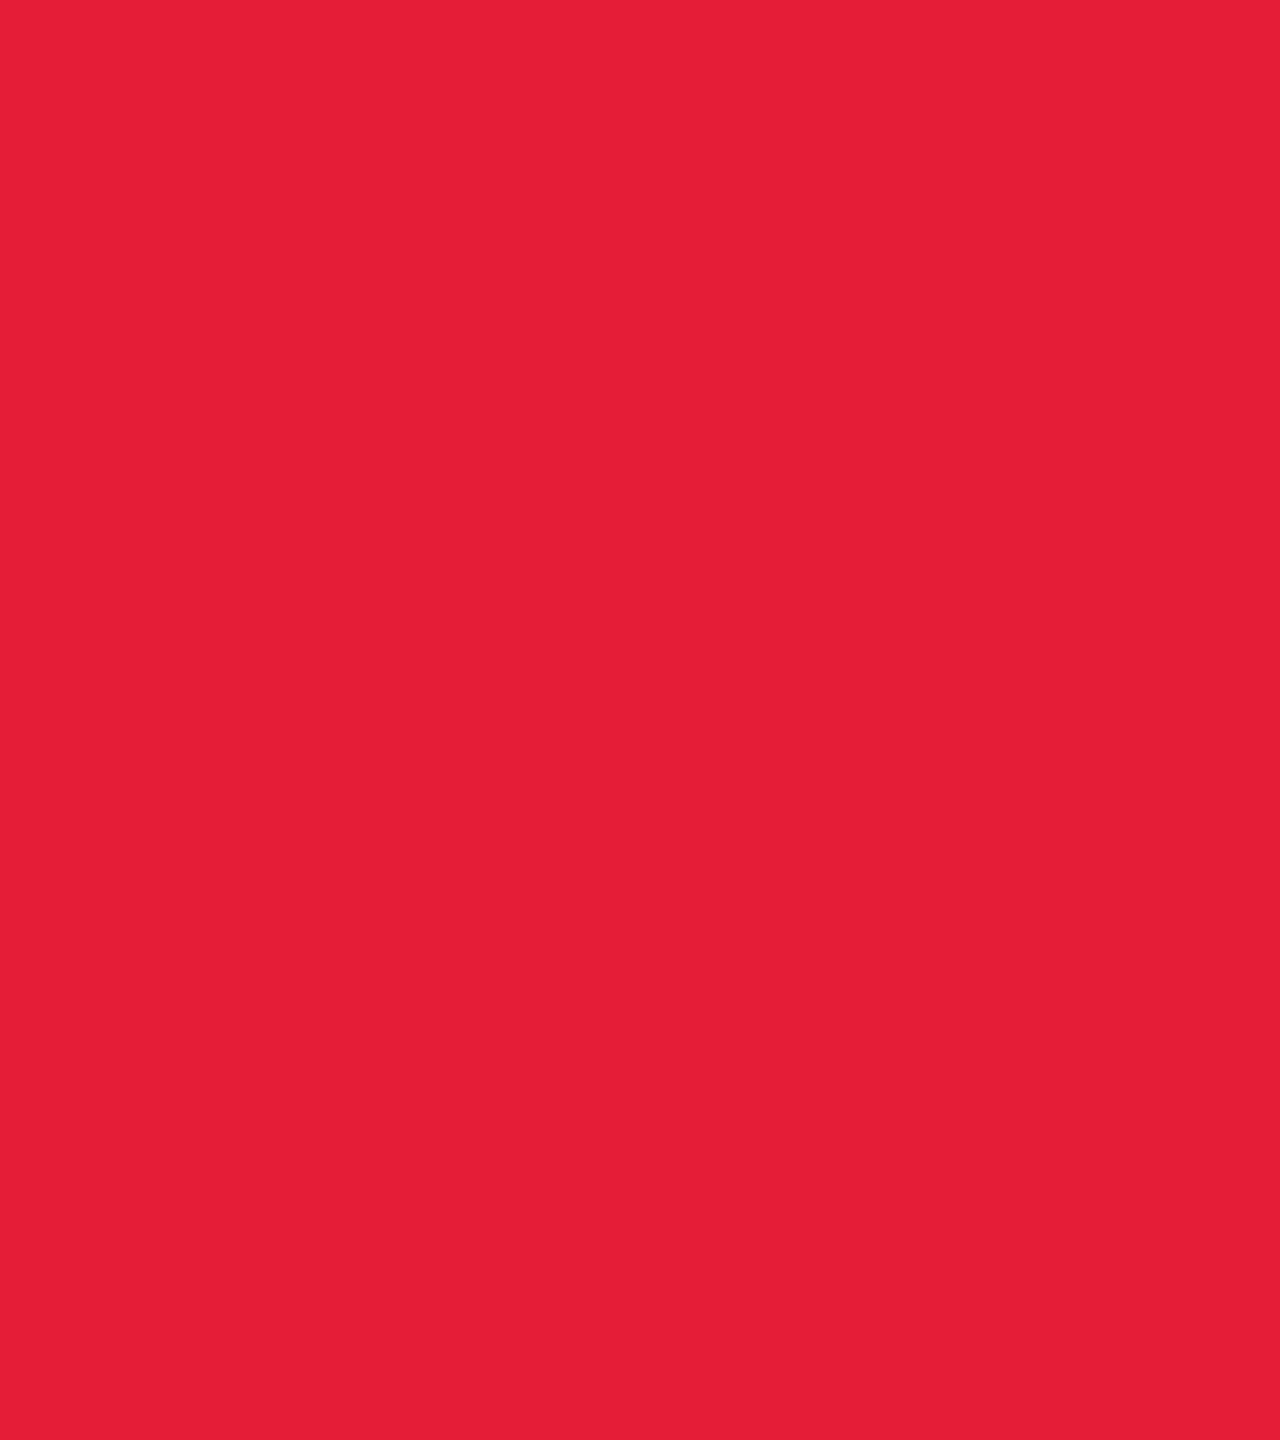
==== margo/index.html @ 3f7547c0 "– Margo temporary" ====
<!DOCTYPE html>
<!-- saved from url=(0133)https://www.launchaco.com/builder/%D0%9C%D0%B0%D1%80%D0%B3%D0%B0%D1%80%D0%B8%D1%82%D0%B0%20%D0%9C%D0%B0%D0%BA%D0%B5%D0%B5%D0%B2%D0%B0 -->
<html lang="en" data-ol-has-click-handler="">
<head>
    <meta http-equiv="Content-Type" content="text/html; charset=UTF-8">
    <meta name="viewport" content="width=device-width,initial-scale=1,maximum-scale=1">
    <meta name="description" content="The Simplest Way to Build a Website For Your Startup">
    <title>Startup Website Builder - Launchaco</title>
    <meta name="apple-mobile-web-app-capable" content="yes">
    <meta name="apple-mobile-web-app-status-bar-style" content="white">
    <meta name="mobile-web-app-capable" content="yes">
    <link rel="shortcut icon" href="https://www.launchaco.com/static/favicon.ico">
    <link rel="apple-touch-icon-precomposed" href="https://www.launchaco.com/static/180x180.png">
    <link rel="icon" href="https://www.launchaco.com/static/180x180.png">
    <link rel="image_src" type="image/png" href="https://www.launchaco.com/static/social.png">
    <meta property="og:title" content="Startup Website Builder - Launchaco">
    <meta property="og:url" content="https://launchaco.com/">
    <meta property="og:description"
          content="Launchaco helps startups &amp; companies create beautiful websites for free.">
    <meta property="og:image" content="https://www.launchaco.com/static/social.png">
    <meta name="twitter:card" content="summary">
    <meta name="twitter:image" content="https://www.launchaco.com/static/twitter.png">
    <meta name="twitter:site" content="@launchaco">
    <meta name="twitter:title" content="launchaco">
    <meta name="twitter:description"
          content="Launchaco helps startups &amp; companies create beautiful websites for free">
    <link href="./Startup Website Builder - Launchaco_files/css" rel="stylesheet">
    <script async="" src="./Startup Website Builder - Launchaco_files/es6-promise.auto.min.js"></script>
    <script src="./Startup Website Builder - Launchaco_files/saved_resource"></script>
    <link rel="stylesheet" href="./Startup Website Builder - Launchaco_files/AllTemplates.min.css">
    <link href="./Startup Website Builder - Launchaco_files/app.74a2c0b39740bb7417bacc343732d258.css" rel="stylesheet">
    <script async="" src="./Startup Website Builder - Launchaco_files/analytics.js" charset="utf8"></script>
    <style type="text/css">
        @font-face {
            font-family: 'RedHatDisplay';
            src: url('chrome-extension://bmikpgodpkclnkgmnpphehdgcimmided/fonts/RedHatDisplay-Medium.otf') format('opentype');
            font-weight: normal;
            font-style: normal;
        }

        @font-face {
            font-family: 'RedHatDisplay';
            src: url('chrome-extension://bmikpgodpkclnkgmnpphehdgcimmided/fonts/RedHatDisplay-Bold.otf') format('opentype');
            font-weight: bold;
            font-style: normal;
        }

        .myki-preloader-input {
            transform: translateX(0px) !important;
        }
    </style>
</head>
<body class="">
<div id="app">
    <div data-v-4c674db3="" class="preview__active"><!----> <!----> <!----> <!---->
        <div data-v-4c674db3="" class="red-flat">
            <div data-v-4c674db3="" class="clicktoheaderoption header font-elegant"><a data-v-4c674db3=""
                                                                                       class="logo primary-color launchaco-builder-hoverable killswitch">
                Маргарита Макеева
            </a>
                <div data-v-4c674db3="" class="clicktoheaderoption-button"></div>
            </div>
        </div>
        <div data-v-4c674db3="" id="user-site">
            <div data-v-4c674db3="" class="template-container">
                <div data-v-4c674db3="" class="red-flat background font-elegant" style="
    height: 1440px;
">
                    <div class="bg">
                        <div class="bg-image"
                             style="background-image: url(&quot;https://cdn.launchaco.com/images/373627b1-69e2-4f8b-aa84-8c428535113a.png&quot;);"></div>
                        <!----></div>
                </div> <!----></div>
        </div> <!----> <!----> <!---->
        <div data-v-1cb1e799="" data-v-4c674db3="" class="m"
             style="transition: opacity 0.25s ease-in-out 0s; opacity: 0;">
            <div data-v-1cb1e799="" class="m-spread">
                <div data-v-1cb1e799="" class="m-spread-links"><a data-v-1cb1e799="" href="https://www.launchaco.com/"
                                                                  class="router-link-active"><a data-v-1cb1e799=""
                                                                                                class="m-logo metaitem">
                    <div data-v-1cb1e799="" class="hidelogo">
                        <div data-v-1cb1e799="" class="m-logo-img global-launchaco-logo"></div>
                    </div>
                    <div data-v-1cb1e799="" class="showhide">Home</div>
                </a></a>
                    <div data-v-1cb1e799="" class="m-websiteblocks">
                        <div data-v-1cb1e799="" class="m-block metaitem m-block-active"><span data-v-1cb1e799=""
                                                                                              class="block-number">1</span>
                            <div data-v-1cb1e799="" class="showhide">Hero</div>
                        </div>
                        <div data-v-1cb1e799="" class="m-block metaitem"><span data-v-1cb1e799=""
                                                                               class="block-number">2</span>
                            <div data-v-1cb1e799="" class="showhide">FAQ</div>
                        </div>
                        <div data-v-1cb1e799="" class="m-block m-block__add metaitem">
                            <div data-v-1cb1e799="" class="showhide">Add Block</div>
                        </div>
                        <div data-v-1cb1e799="" class="m-block-focused"
                             style="transform: translate3d(0px, calc(0px), 0px);"></div>
                    </div>
                </div>
                <div data-v-1cb1e799="" class="m-bottom"><a data-v-1cb1e799="" class="fonts metaitem">
                    <svg data-v-1cb1e799="" xmlns="http://www.w3.org/2000/svg"
                         xmlns:xlink="http://www.w3.org/1999/xlink" fill="#061027" height="24" width="24">
                        <defs data-v-1cb1e799="">
                            <path data-v-1cb1e799="" d="M24 24H0V0h24v24z" id="a"></path>
                        </defs>
                        <clippath data-v-1cb1e799="" id="b">
                            <use data-v-1cb1e799="" overflow="visible" xlink:href="#a"></use>
                        </clippath>
                        <path data-v-1cb1e799="" clip-path="url(#b)"
                              d="M2.5 4v3h5v12h3V7h5V4h-13zm19 5h-9v3h3v7h3v-7h3V9z"></path>
                    </svg> <!----></a> <a data-v-1cb1e799="" class="metaitem settings">
                    <svg data-v-1cb1e799="" xmlns="http://www.w3.org/2000/svg" height="24" width="24">
                        <path data-v-1cb1e799="" d="M0 0h24v24H0z" fill="none"></path>
                        <path data-v-1cb1e799=""
                              d="M19.43 12.98c.04-.32.07-.64.07-.98s-.03-.66-.07-.98l2.11-1.65c.19-.15.24-.42.12-.64l-2-3.46c-.12-.22-.39-.3-.61-.22l-2.49 1c-.52-.4-1.08-.73-1.69-.98l-.38-2.65A.488.488 0 0 0 14 2h-4c-.25 0-.46.18-.49.42l-.38 2.65c-.61.25-1.17.59-1.69.98l-2.49-1c-.23-.09-.49 0-.61.22l-2 3.46c-.13.22-.07.49.12.64l2.11 1.65c-.04.32-.07.65-.07.98s.03.66.07.98l-2.11 1.65c-.19.15-.24.42-.12.64l2 3.46c.12.22.39.3.61.22l2.49-1c.52.4 1.08.73 1.69.98l.38 2.65c.03.24.24.42.49.42h4c.25 0 .46-.18.49-.42l.38-2.65c.61-.25 1.17-.59 1.69-.98l2.49 1c.23.09.49 0 .61-.22l2-3.46c.12-.22.07-.49-.12-.64l-2.11-1.65zM12 15.5c-1.93 0-3.5-1.57-3.5-3.5s1.57-3.5 3.5-3.5 3.5 1.57 3.5 3.5-1.57 3.5-3.5 3.5z"></path>
                    </svg>
                    <div data-v-1cb1e799="" class="showhide">-Site Meta<br data-v-1cb1e799="">- Google Analytics<br
                            data-v-1cb1e799="">- Share Images<br data-v-1cb1e799="">- Favicon<br data-v-1cb1e799="">-
                        Page Settings
                    </div>
                </a> <a data-v-1cb1e799="" class="previewsite metaitem">
                    <svg data-v-1cb1e799="" xmlns="http://www.w3.org/2000/svg" fill="#061027" height="24" width="24">
                        <path data-v-1cb1e799="" d="M0 0h24v24H0z" fill="none"></path>
                        <path data-v-1cb1e799=""
                              d="M12 4.5C7 4.5 2.73 7.61 1 12c1.73 4.39 6 7.5 11 7.5s9.27-3.11 11-7.5c-1.73-4.39-6-7.5-11-7.5zM12 17c-2.76 0-5-2.24-5-5s2.24-5 5-5 5 2.24 5 5-2.24 5-5 5zm0-8c-1.66 0-3 1.34-3 3s1.34 3 3 3 3-1.34 3-3-1.34-3-3-3z"></path>
                    </svg>
                    <div data-v-1cb1e799="" class="showhide">Preview</div>
                </a> <a data-v-1cb1e799="" class="publish metaitem">
                    <svg data-v-1cb1e799="" xmlns="http://www.w3.org/2000/svg" fill="#061027" height="24" width="24">
                        <path data-v-1cb1e799="" d="M0 0h24v24H0z" fill="none"></path>
                        <path data-v-1cb1e799=""
                              d="M12 2C6.48 2 2 6.48 2 12s4.48 10 10 10 10-4.48 10-10S17.52 2 12 2zm-1 17.93c-3.95-.49-7-3.85-7-7.93 0-.62.08-1.21.21-1.79L9 15v1c0 1.1.9 2 2 2v1.93zm6.9-2.54c-.26-.81-1-1.39-1.9-1.39h-1v-3c0-.55-.45-1-1-1H8v-2h2c.55 0 1-.45 1-1V7h2c1.1 0 2-.9 2-2v-.41c2.93 1.19 5 4.06 5 7.41 0 2.08-.8 3.97-2.1 5.39z"></path>
                    </svg>
                    <div data-v-1cb1e799="" class="showhide">Publish</div>
                </a></div>
            </div>
            <div data-v-1cb1e799="" class="m-pages"><!----> <a data-v-1cb1e799=""
                                                               class="m-pages-item metaitem m-pages-item__add">
                <svg data-v-1cb1e799="" xmlns="http://www.w3.org/2000/svg" fill="#9196a0" height="24"
                     viewBox="0 0 24 24" width="24">
                    <path data-v-1cb1e799="" d="M0 0h24v24H0z" fill="none"></path>
                    <path data-v-1cb1e799=""
                          d="M4 6H2v14c0 1.1.9 2 2 2h14v-2H4V6zm16-4H8c-1.1 0-2 .9-2 2v12c0 1.1.9 2 2 2h12c1.1 0 2-.9 2-2V4c0-1.1-.9-2-2-2zm-1 9h-4v4h-2v-4H9V9h4V5h2v4h4v2z"></path>
                </svg>
                <div data-v-1cb1e799="" class="showhide">Add Another Page</div>
            </a></div>
        </div>
        <div data-v-4c674db3="" class="db-save" style="display: none;">Your Website Has Been Saved</div>
    </div>
</div>
<div id="__autosizeInputGhost"
     style="display: inline-block; height: 0px; overflow: hidden; position: absolute; top: 0px; visibility: hidden; white-space: nowrap;"></div>
<iframe name="__privateStripeMetricsController5510" frameborder="0" allowtransparency="true" scrolling="no"
        allowpaymentrequest="true"
        src="./Startup Website Builder - Launchaco_files/m-outer-0cba8a995d163797499ab006bbb6b889.html"
        aria-hidden="true" tabindex="-1"
        style="border: none !important; margin: 0px !important; padding: 0px !important; width: 1px !important; min-width: 100% !important; overflow: hidden !important; display: block !important; visibility: hidden !important; position: fixed !important; height: 1px !important; pointer-events: none !important; user-select: none !important;"></iframe>
</body>
</html>
---- margo/Startup Website Builder - Launchaco_files/AllTemplates.min.css ----
.font-elegant *{font-family:Montserrat,sans-serif}.font-elegant .bold,.font-elegant .heading,.font-elegant .heading-lrg,.font-elegant .heading-sml{font-family:Spectral,serif}.font-friendly *{font-family:Montserrat,sans-serif}.font-hacker *{font-family:'Roboto Mono',monospace}.font-hacker .heading,.font-hacker .heading-lrg,.font-hacker .heading-sml{font-family:Roboto,sans-serif}.font-modern *{font-family:Poppins,sans-serif}.font-modern .heading,.font-modern .heading-lrg,.font-modern .heading-sml{font-weight:300}.font-neutral *{font-family:-apple-system,BlinkMacSystemFont,"Segoe UI",Roboto,Helvetica,Arial,sans-serif,"Apple Color Emoji","Segoe UI Emoji","Segoe UI Symbol"}.font-serious *{font-family:Montserrat,sans-serif}.font-serious .bold,.font-serious .heading,.font-serious .heading-lrg,.font-serious .heading-sml{font-family:Eczar,serif}*,:after,:before{margin:0;padding:0;box-sizing:border-box;font-smoothing:antialiased;-webkit-font-smoothing:antialiased;text-rendering:optimizeLegibility}.header{padding-top:40px}.logo{font-size:calc(120% + 1vw);line-height:44px;font-weight:700}.nav-link{font-size:19px;line-height:44px;text-decoration:none;color:inherit;display:inline-block;margin:0 15px}.logo img{height:44px;display:inherit}.heading{font-size:42px;line-height:1.5}.heading-sml{font-size:36px;line-height:1.38;font-weight:700}.heading-lrg{font-size:56px;line-height:1.38}.subheading{font-size:22px;line-height:1.8;font-weight:400}.paragraph{font-size:19px;line-height:1.8;font-weight:400}a{color:inherit;text-decoration:none}.span{font-size:15px;line-height:1.5}.bold{font-size:22px;line-height:1.5}.text-center{text-align:center}img{max-width:100%}.col-1,.col-10,.col-11,.col-12,.col-2,.col-3,.col-4,.col-5,.col-6,.col-7,.col-8,.col-9{padding:0 20px}.col-1{flex-basis:8.333333%;max-width:8.333333%}.col-2{flex-basis:16.666667%;max-width:16.666667%}.col-3{flex-basis:25%;max-width:25%}.col-4{flex-basis:33.333333%;max-width:33.333333%}.col-5{flex-basis:41.666667%;max-width:41.666667%}.col-6{flex-basis:50%;max-width:50%}.col-7{flex-basis:58.333333%;max-width:58.333333%}.col-8{flex-basis:66.666667%;max-width:66.666667%}.col-9{flex-basis:75%;max-width:75%}.col-10{flex-basis:83.333333%;max-width:83.333333%}.col-11{flex-basis:91.666667%;max-width:91.666667%}.col-12{flex-basis:100%;max-width:100%}.flex{display:flex}.flex-column{flex-direction:column}.spread{justify-content:space-between}.center-horizontal{align-items:center}.center-vertical{justify-content:center}.start{justify-content:flex-start}.end{justify-content:flex-end}.noshrink{flex-shrink:0}.wrap{flex-flow:wrap}.container,.container-lrg,.container-sml{margin:auto;position:relative;width:100%}.container-lrg{max-width:1020px}.container{max-width:780px}.container-sml{max-width:470px}.section{padding:100px 0;overflow:hidden;position:relative}.button{display:inline-block;padding:15px 20px;border-radius:3px;font-size:15px;box-shadow:0 4px 6px rgba(50,50,93,.11),0 1px 3px rgba(0,0,0,.08);text-decoration:none;background:#fff;color:#000;white-space:nowrap;border:none;-webkit-appearance:none;cursor:pointer}.button__full{width:100%;margin:0;text-align:center}.no-max-width{max-width:initial!important}.button.accent-bg span,.white-color{color:#fff!important}.button span,.button svg{display:inline-block;vertical-align:middle}.button svg{height:18px;max-width:21px;margin-right:5px}.mask{overflow:hidden;position:relative;background:#fff}.mailchimp{border:15px solid #fff;border-radius:3px;position:relative;background:#fff;z-index:2;box-shadow:0 4px 6px rgba(50,50,93,.11),0 1px 3px rgba(0,0,0,.08);margin:auto}.mailchimp-input{font-size:15px;outline:0;border:none;width:100%;padding:15px}.fill-white{fill:#fff}.user-image{width:64px;height:64px;border-radius:50%;display:inline-block;background-position:center;background-size:cover}.socialicons{width:30px;height:30px;border-radius:50%;display:inline-block;position:relative}.socialicons:not(:last-of-type){margin-right:10px}.mb10:first-of-type,.mb10:not(:last-of-type){margin-bottom:10px}.mb20:first-of-type,.mb20:not(:last-of-type){margin-bottom:20px}.mb35:first-of-type,.mb35:not(:last-of-type){margin-bottom:35px}.mb40:first-of-type,.mb40:not(:last-of-type){margin-bottom:40px}.mb50:first-of-type,.mb50:not(:last-of-type){margin-bottom:50px}.mb75:first-of-type,.mb75:not(:last-of-type){margin-bottom:75px}.m0{margin:0}.mt10{margin-top:10px}.mt20{margin-top:20px}.mt30{margin-top:30px}.mt40{margin-top:40px}.mt50{margin-top:50px}.mt75{margin-top:75px}.mr0{margin-right:0}.mr10{margin-right:10px}.mr20{margin-right:20px}.pl0{padding-left:0}.pr0{padding-right:0}.pad10{padding:10px}.pad20{padding:20px}.pad30{padding:30px}@media screen and (max-width:820px){.container-lrg.flex,.container-sml.flex,.container.flex,.mobile-flex-wrap{flex-flow:wrap}.col-1,.col-10,.col-11,.col-2,.col-3,.col-4,.col-5,.col-6,.col-7,.col-8,.col-9{flex-basis:100%;max-width:100%;margin-bottom:20px}.mobile-col-6{flex-basis:50%;max-width:50%}.heading-sml{font-size:calc(110% + 2vw)}.heading{font-size:calc(107.5% + 3.7vw)}.heading-lrg{font-size:calc(105% + 5.3vw)}.section{padding:60px 0}.mobile-text-center{text-align:center}.mobile-center-icon{margin:0 auto 20px}.card>div:not(:first-of-type){border-top:1px solid rgba(0,0,0,.1);border-left:none}.mailchimp .button{width:100%}}@media screen and (max-width:460px){.button{max-width:280px;width:100%;margin-right:0!important}}.logo__white{color:#fff!important}.logo__black{color:#000!important}.button__black,.button__black.accent-bg span{color:#000!important}.button__black svg{fill:#000!important}.button__white,.button__white.accent-bg span{color:#fff!important}.button__white{fill:#fff!important}.email,.facebook,.github,.instagram,.linkedin,.medium,.twitter,.youtube{position:relative}.email:after,.facebook:after,.github:after,.instagram:after,.linkedin:after,.medium:after,.twitter:after,.youtube:after{content:"";position:absolute;width:100%;height:100%;display:block;background-position:center;background-size:16px auto;background-repeat:no-repeat;top:0;left:0}.twitter:after{background-image:url([data-uri])}.medium:after{background-image:url([data-uri])}.facebook:after{background-image:url([data-uri]);background-size:auto 16px}.github:after{background-image:url([data-uri])}.instagram:after{background-image:url([data-uri])}.linkedin:after{background-image:url([data-uri])}.youtube:after{background-image:url([data-uri])}.email:after{background-image:url([data-uri])}.grey{background:#f5f5f5}.blue-flat{background-color:#0065ff}.blue-flat .secondary-bg{background-color:#041029}.blue-flat .accent-bg{background-color:#00cc47}.blue-flat .primary-color{color:#fff}.blue-flat .secondary-color{color:#d8e8ff}.blue-flat .svg-fill{fill:#fff}.blue-gradient{background:linear-gradient(#00c3ff,#0065ff)}.blue-gradient .secondary-bg{background-color:#041029}.blue-gradient .accent-bg{background-color:#00cc47}.blue-gradient .primary-color{color:#fff}.blue-gradient .secondary-color{color:#d8e8ff}.blue-gradient .svg-fill{fill:#fff}.blue-accent{background-color:#00cc47}.blue-accent .secondary-bg{background-color:#041029}.blue-accent .accent-bg{background-color:#0065ff}.blue-accent .primary-color{color:#fff}.blue-accent .secondary-color{color:#dcf8e6}.blue-accent .svg-fill{fill:#fff}.blue-black{background-color:#041029}.blue-black .secondary-bg{background-color:#0065ff}.blue-black .accent-bg{background-color:#00cc47}.blue-black .primary-color{color:#fff}.blue-black .secondary-color{color:#dadbdf}.blue-black .svg-fill{fill:#fff}.blue-white{background-color:#fff}.blue-white .secondary-bg{background-color:#d8e8ff}.blue-white .accent-bg{background-color:#00cc47}.blue-white .primary-color{color:#000}.blue-white .secondary-color{color:#8f8f8f}.blue-white .svg-fill{fill:#0065ff}.purple-flat{background-color:#b061d0}.purple-flat .secondary-bg{background-color:#252780}.purple-flat .accent-bg{background-color:#422db1}.purple-flat .primary-color{color:#fff}.purple-flat .secondary-color{color:#f3e6f8}.purple-flat .svg-fill{fill:#fff}.purple-gradient{background:linear-gradient(#252780,#b061d0)}.purple-gradient .secondary-bg{background-color:#252780}.purple-gradient .accent-bg{background-color:#422db1}.purple-gradient .primary-color{color:#fff}.purple-gradient .secondary-color{color:#f3e6f8}.purple-gradient .svg-fill{fill:#fff}.purple-accent{background-color:#422db1}.purple-accent .secondary-bg{background-color:#252780}.purple-accent .accent-bg{background-color:#b061d0}.purple-accent .primary-color{color:#fff}.purple-accent .secondary-color{color:#eceaf7}.purple-accent .svg-fill{fill:#fff}.purple-black{background-color:#252780}.purple-black .secondary-bg{background-color:#b061d0}.purple-black .accent-bg{background-color:#422db1}.purple-black .primary-color{color:#fff}.purple-black .secondary-color{color:#e4e4ef}.purple-black .svg-fill{fill:#fff}.purple-white{background-color:#fff}.purple-white .secondary-bg{background-color:#f3e6f8}.purple-white .accent-bg{background-color:#422db1}.purple-white .primary-color{color:#000}.purple-white .secondary-color{color:#8f8f8f}.purple-white .svg-fill{fill:#b061d0}.coral-flat{background-color:#fe7a6d}.coral-flat .secondary-bg{background-color:#ff4c68}.coral-flat .accent-bg{background-color:#391718}.coral-flat .primary-color{color:#fff}.coral-flat .secondary-color{color:#ffeae7}.coral-flat .svg-fill{fill:#fff}.coral-gradient{background:linear-gradient(#fe985f,#fe7a6d)}.coral-gradient .secondary-bg{background-color:#ff4c68}.coral-gradient .accent-bg{background-color:#391718}.coral-gradient .primary-color{color:#fff}.coral-gradient .secondary-color{color:#ffeae7}.coral-gradient .svg-fill{fill:#fff}.coral-accent{background-color:#391718}.coral-accent .secondary-bg{background-color:#ff4c68}.coral-accent .accent-bg{background-color:#fe7a6d}.coral-accent .primary-color{color:#fff}.coral-accent .secondary-color{color:#ebe7e7}.coral-accent .svg-fill{fill:#fff}.coral-black{background-color:#ff4c68}.coral-black .secondary-bg{background-color:#fe7a6d}.coral-black .accent-bg{background-color:#391718}.coral-black .primary-color{color:#fff}.coral-black .secondary-color{color:#ffe5e9}.coral-black .svg-fill{fill:#fff}.coral-white{background-color:#fff}.coral-white .secondary-bg{background-color:#ffeae7}.coral-white .accent-bg{background-color:#391718}.coral-white .primary-color{color:#000}.coral-white .secondary-color{color:#8f8f8f}.coral-white .svg-fill{fill:#fe7a6d}.ocher-flat{background-color:#ccaa3f}.ocher-flat .secondary-bg{background-color:#957a3e}.ocher-flat .accent-bg{background-color:#1a0f2f}.ocher-flat .primary-color{color:#fff}.ocher-flat .secondary-color{color:#f7f1df}.ocher-flat .svg-fill{fill:#fff}.ocher-gradient{background:linear-gradient(#867039,#ccaa3f)}.ocher-gradient .secondary-bg{background-color:#957a3e}.ocher-gradient .accent-bg{background-color:#1a0f2f}.ocher-gradient .primary-color{color:#fff}.ocher-gradient .secondary-color{color:#f7f1df}.ocher-gradient .svg-fill{fill:#fff}.ocher-accent{background-color:#1a0f2f}.ocher-accent .secondary-bg{background-color:#957a3e}.ocher-accent .accent-bg{background-color:#ccaa3f}.ocher-accent .primary-color{color:#fff}.ocher-accent .secondary-color{color:#e8e7ea}.ocher-accent .svg-fill{fill:#fff}.ocher-black{background-color:#957a3e}.ocher-black .secondary-bg{background-color:#ccaa3f}.ocher-black .accent-bg{background-color:#1a0f2f}.ocher-black .primary-color{color:#fff}.ocher-black .secondary-color{color:#f0ece3}.ocher-black .svg-fill{fill:#fff}.ocher-white{background-color:#fff}.ocher-white .secondary-bg{background-color:#f7f1df}.ocher-white .accent-bg{background-color:#1a0f2f}.ocher-white .primary-color{color:#000}.ocher-white .secondary-color{color:#8f8f8f}.ocher-white .svg-fill{fill:#ccaa3f}.fuschia-flat{background-color:#bb3385}.fuschia-flat .secondary-bg{background-color:#4831b8}.fuschia-flat .accent-bg{background-color:#56afd5}.fuschia-flat .primary-color{color:#fff}.fuschia-flat .secondary-color{color:#f3dcea}.fuschia-flat .svg-fill{fill:#fff}.fuschia-gradient{background:linear-gradient(#f93268,#4731b9)}.fuschia-gradient .secondary-bg{background-color:#4831b8}.fuschia-gradient .accent-bg{background-color:#56afd5}.fuschia-gradient .primary-color{color:#fff}.fuschia-gradient .secondary-color{color:#f3dcea}.fuschia-gradient .svg-fill{fill:#fff}.fuschia-accent{background-color:#56afd5}.fuschia-accent .secondary-bg{background-color:#4831b8}.fuschia-accent .accent-bg{background-color:#bb3385}.fuschia-accent .primary-color{color:#fff}.fuschia-accent .secondary-color{color:#e4f2f8}.fuschia-accent .svg-fill{fill:#fff}.fuschia-black{background-color:#4831b8}.fuschia-black .secondary-bg{background-color:#bb3385}.fuschia-black .accent-bg{background-color:#56afd5}.fuschia-black .primary-color{color:#fff}.fuschia-black .secondary-color{color:#e7e4f6}.fuschia-black .svg-fill{fill:#fff}.fuschia-white{background-color:#fff}.fuschia-white .secondary-bg{background-color:#f3dcea}.fuschia-white .accent-bg{background-color:#56afd5}.fuschia-white .primary-color{color:#000}.fuschia-white .secondary-color{color:#8f8f8f}.fuschia-white .svg-fill{fill:#bb3385}.pink-flat{background-color:#e5548b}.pink-flat .secondary-bg{background-color:#994e83}.pink-flat .accent-bg{background-color:#5c5fbe}.pink-flat .primary-color{color:#fff}.pink-flat .secondary-color{color:#fbe6ee}.pink-flat .svg-fill{fill:#fff}.pink-gradient{background:linear-gradient(#fe7a6d,#e5548b)}.pink-gradient .secondary-bg{background-color:#994e83}.pink-gradient .accent-bg{background-color:#5c5fbe}.pink-gradient .primary-color{color:#fff}.pink-gradient .secondary-color{color:#fbe6ee}.pink-gradient .svg-fill{fill:#fff}.pink-accent{background-color:#5c5fbe}.pink-accent .secondary-bg{background-color:#994e83}.pink-accent .accent-bg{background-color:#e5548b}.pink-accent .primary-color{color:#fff}.pink-accent .secondary-color{color:#e7e8f6}.pink-accent .svg-fill{fill:#fff}.pink-black{background-color:#994e83}.pink-black .secondary-bg{background-color:#e5548b}.pink-black .accent-bg{background-color:#5c5fbe}.pink-black .primary-color{color:#fff}.pink-black .secondary-color{color:#eee2ea}.pink-black .svg-fill{fill:#fff}.pink-white{background-color:#fff}.pink-white .secondary-bg{background-color:#fbe6ee}.pink-white .accent-bg{background-color:#5c5fbe}.pink-white .primary-color{color:#000}.pink-white .secondary-color{color:#8f8f8f}.pink-white .svg-fill{fill:#e5548b}.gray-flat{background-color:#c4c8d4}.gray-flat .secondary-bg{background-color:#e7e8e9}.gray-flat .accent-bg{background-color:#443b55}.gray-flat .primary-color{color:#000}.gray-flat .secondary-color{color:#72747b}.gray-flat .svg-fill{fill:#fff}.gray-gradient{background:linear-gradient(#e7e8e9,#c4c8d4)}.gray-gradient .secondary-bg{background-color:#e7e8e9}.gray-gradient .accent-bg{background-color:#443b55}.gray-gradient .primary-color{color:#000}.gray-gradient .secondary-color{color:#72747b}.gray-gradient .svg-fill{fill:#fff}.gray-accent{background-color:#443b55}.gray-accent .secondary-bg{background-color:#b6bac7}.gray-accent .accent-bg{background-color:#c4c8d4}.gray-accent .primary-color{color:#fff}.gray-accent .secondary-color{color:#e8e7ea}.gray-accent .svg-fill{fill:#fff}.gray-black{background-color:#e7e8e9}.gray-black .secondary-bg{background-color:#c4c8d4}.gray-black .accent-bg{background-color:#443b55}.gray-black .primary-color{color:#000}.gray-black .secondary-color{color:#5b5d5d}.gray-black .svg-fill{fill:#5b5d5d}.gray-white{background-color:#fff}.gray-white .secondary-bg{background-color:#f8f9fa}.gray-white .accent-bg{background-color:#443b55}.gray-white .primary-color{color:#000}.gray-white .secondary-color{color:#8f8f8f}.gray-white .svg-fill{fill:#b6bac7}.brown-flat{background-color:#5b1200}.brown-flat .secondary-bg{background-color:#911c00}.brown-flat .accent-bg{background-color:#fe7040}.brown-flat .primary-color{color:#fff}.brown-flat .secondary-color{color:#e5dad7}.brown-flat .svg-fill{fill:#fff}.brown-gradient{background:linear-gradient(#911c00,#5b1200)}.brown-gradient .secondary-bg{background-color:#911c00}.brown-gradient .accent-bg{background-color:#fe7040}.brown-gradient .primary-color{color:#fff}.brown-gradient .secondary-color{color:#e5dad7}.brown-gradient .svg-fill{fill:#fff}.brown-accent{background-color:#fe7040}.brown-accent .secondary-bg{background-color:#911c00}.brown-accent .accent-bg{background-color:#5b1200}.brown-accent .primary-color{color:#fff}.brown-accent .secondary-color{color:#ffeae3}.brown-accent .svg-fill{fill:#fff}.brown-black{background-color:#911c00}.brown-black .secondary-bg{background-color:#5b1200}.brown-black .accent-bg{background-color:#fe7040}.brown-black .primary-color{color:#fff}.brown-black .secondary-color{color:#eedcd8}.brown-black .svg-fill{fill:#fff}.brown-white{background-color:#fff}.brown-white .secondary-bg{background-color:#e5dad7}.brown-white .accent-bg{background-color:#fe7040}.brown-white .primary-color{color:#000}.brown-white .secondary-color{color:#8f8f8f}.brown-white .svg-fill{fill:#5b1200}.black-flat{background-color:#000}.black-flat .secondary-bg{background-color:#27224f}.black-flat .accent-bg{background-color:#4736ca}.black-flat .primary-color{color:#fff}.black-flat .secondary-color{color:#e0ddf6}.black-flat .svg-fill{fill:#fff}.black-gradient{background:linear-gradient(#27224f,#000)}.black-gradient .secondary-bg{background-color:#27224f}.black-gradient .accent-bg{background-color:#4736ca}.black-gradient .primary-color{color:#fff}.black-gradient .secondary-color{color:#e0ddf6}.black-gradient .svg-fill{fill:#fff}.black-accent{background-color:#4736ca}.black-accent .secondary-bg{background-color:#27224f}.black-accent .accent-bg{background-color:#000}.black-accent .primary-color{color:#fff}.black-accent .secondary-color{color:#e9fefc}.black-accent .svg-fill{fill:#fff}.black-black{background-color:#27224f}.black-black .secondary-bg{background-color:#000}.black-black .accent-bg{background-color:#4736ca}.black-black .primary-color{color:#fff}.black-black .secondary-color{color:#f0f0f0}.black-black .svg-fill{fill:#fff}.black-white{background-color:#fff}.black-white .secondary-bg{background-color:#e0ddf6}.black-white .accent-bg{background-color:#4736ca}.black-white .primary-color{color:#000}.black-white .secondary-color{color:#8f8f8f}.black-white .svg-fill{fill:#4736ca}.yellow-flat{background-color:#f5ca0a}.yellow-flat .secondary-bg{background-color:#f5870a}.yellow-flat .accent-bg{background-color:#353740}.yellow-flat .primary-color{color:#fff}.yellow-flat .secondary-color{color:#fefae6}.yellow-flat .svg-fill{fill:#fff}.yellow-gradient{background:linear-gradient(#ffa600,#f5ca0a)}.yellow-gradient .secondary-bg{background-color:#f5870a}.yellow-gradient .accent-bg{background-color:#353740}.yellow-gradient .primary-color{color:#fff}.yellow-gradient .secondary-color{color:#fefae6}.yellow-gradient .svg-fill{fill:#fff}.yellow-accent{background-color:#353740}.yellow-accent .secondary-bg{background-color:#f5870a}.yellow-accent .accent-bg{background-color:#f5ca0a}.yellow-accent .primary-color{color:#fff}.yellow-accent .secondary-color{color:#eaebec}.yellow-accent .svg-fill{fill:#fff}.yellow-black{background-color:#f5870a}.yellow-black .secondary-bg{background-color:#f5ca0a}.yellow-black .accent-bg{background-color:#353740}.yellow-black .primary-color{color:#fff}.yellow-black .secondary-color{color:#fef3e6}.yellow-black .svg-fill{fill:#fff}.yellow-white{background-color:#fff}.yellow-white .secondary-bg{background-color:#fefae6}.yellow-white .accent-bg{background-color:#353740}.yellow-white .primary-color{color:#000}.yellow-white .secondary-color{color:#8f8f8f}.yellow-white .svg-fill{fill:#f5ca0a}.orange-flat{background-color:#f24a2a}.orange-flat .secondary-bg{background-color:#d44125}.orange-flat .accent-bg{background-color:#2050d3}.orange-flat .primary-color{color:#fff}.orange-flat .secondary-color{color:#fbdcda}.orange-flat .svg-fill{fill:#fff}.orange-gradient{background:linear-gradient(#d44125,#f24a2a)}.orange-gradient .secondary-bg{background-color:#d44125}.orange-gradient .accent-bg{background-color:#2050d3}.orange-gradient .primary-color{color:#fff}.orange-gradient .secondary-color{color:#fbdcda}.orange-gradient .svg-fill{fill:#fff}.orange-accent{background-color:#2050d3}.orange-accent .secondary-bg{background-color:#d44125}.orange-accent .accent-bg{background-color:#f24a2a}.orange-accent .primary-color{color:#fff}.orange-accent .secondary-color{color:#dfe6f9}.orange-accent .svg-fill{fill:#fff}.orange-black{background-color:#d44125}.orange-black .secondary-bg{background-color:#f24a2a}.orange-black .accent-bg{background-color:#2050d3}.orange-black .primary-color{color:#fff}.orange-black .secondary-color{color:#f6d6d0}.orange-black .svg-fill{fill:#fff}.orange-white{background-color:#fff}.orange-white .secondary-bg{background-color:#fbdcda}.orange-white .accent-bg{background-color:#2050d3}.orange-white .primary-color{color:#000}.orange-white .secondary-color{color:#8f8f8f}.orange-white .svg-fill{fill:#f24a2a}.sunset-flat{background-color:#faa64d}.sunset-flat .secondary-bg{background-color:#e45a6a}.sunset-flat .accent-bg{background-color:#333}.sunset-flat .primary-color{color:#fff}.sunset-flat .secondary-color{color:#fff2e5}.sunset-flat .svg-fill{fill:#fff}.sunset-gradient{background:linear-gradient(#e45a6a,#faa64d)}.sunset-gradient .secondary-bg{background-color:#e45a6a}.sunset-gradient .accent-bg{background-color:#333}.sunset-gradient .primary-color{color:#fff}.sunset-gradient .secondary-color{color:#fff2e5}.sunset-gradient .svg-fill{fill:#fff}.sunset-accent{background-color:#333}.sunset-accent .secondary-bg{background-color:#e45a6a}.sunset-accent .accent-bg{background-color:#faa64d}.sunset-accent .primary-color{color:#fff}.sunset-accent .secondary-color{color:#dcdcdc}.sunset-accent .svg-fill{fill:#fff}.sunset-black{background-color:#e45a6a}.sunset-black .secondary-bg{background-color:#faa64d}.sunset-black .accent-bg{background-color:#333}.sunset-black .primary-color{color:#fff}.sunset-black .secondary-color{color:#fae2e5}.sunset-black .svg-fill{fill:#fff}.sunset-white{background-color:#fff}.sunset-white .secondary-bg{background-color:#fff2e5}.sunset-white .accent-bg{background-color:#333}.sunset-white .primary-color{color:#000}.sunset-white .secondary-color{color:#8f8f8f}.sunset-white .svg-fill{fill:#faa64d}.red-flat{background-color:#e41e35}.red-flat .secondary-bg{background-color:#a5131c}.red-flat .accent-bg{background-color:#193031}.red-flat .primary-color{color:#fff}.red-flat .secondary-color{color:#fbdfe2}.red-flat .svg-fill{fill:#fff}.red-gradient{background:linear-gradient(#a5131c,#e41e35)}.red-gradient .secondary-bg{background-color:#a5131c}.red-gradient .accent-bg{background-color:#193031}.red-gradient .primary-color{color:#fff}.red-gradient .secondary-color{color:#fbdfe2}.red-gradient .svg-fill{fill:#fff}.red-accent{background-color:#193031}.red-accent .secondary-bg{background-color:#a5131c}.red-accent .accent-bg{background-color:#e41e35}.red-accent .primary-color{color:#fff}.red-accent .secondary-color{color:#e0e3e3}.red-accent .svg-fill{fill:#fff}.red-black{background-color:#a5131c}.red-black .secondary-bg{background-color:#e41e35}.red-black .accent-bg{background-color:#193031}.red-black .primary-color{color:#fff}.red-black .secondary-color{color:#f2dedf}.red-black .svg-fill{fill:#fff}.red-white{background-color:#fff}.red-white .secondary-bg{background-color:#fbdfe2}.red-white .accent-bg{background-color:#193031}.red-white .primary-color{color:#000}.red-white .secondary-color{color:#8f8f8f}.red-white .svg-fill{fill:#e41e35}.lightblue-flat{background-color:#01d8fd}.lightblue-flat .secondary-bg{background-color:#2898fb}.lightblue-flat .accent-bg{background-color:#297afb}.lightblue-flat .primary-color{color:#fff}.lightblue-flat .secondary-color{color:#d7f9ff}.lightblue-flat .svg-fill{fill:#fff}.lightblue-gradient{background:linear-gradient(#2898fb,#01d8fd)}.lightblue-gradient .secondary-bg{background-color:#2898fb}.lightblue-gradient .accent-bg{background-color:#297afb}.lightblue-gradient .primary-color{color:#fff}.lightblue-gradient .secondary-color{color:#d7f9ff}.lightblue-gradient .svg-fill{fill:#fff}.lightblue-accent{background-color:#297afb}.lightblue-accent .secondary-bg{background-color:#2898fb}.lightblue-accent .accent-bg{background-color:#01d8fd}.lightblue-accent .primary-color{color:#fff}.lightblue-accent .secondary-color{color:#d3e4fe}.lightblue-accent .svg-fill{fill:#fff}.lightblue-black{background-color:#2898fb}.lightblue-black .secondary-bg{background-color:#01d8fd}.lightblue-black .accent-bg{background-color:#297afb}.lightblue-black .primary-color{color:#fff}.lightblue-black .secondary-color{color:#dbeefe}.lightblue-black .svg-fill{fill:#fff}.lightblue-white{background-color:#fff}.lightblue-white .secondary-bg{background-color:#d7f9ff}.lightblue-white .accent-bg{background-color:#297afb}.lightblue-white .primary-color{color:#000}.lightblue-white .secondary-color{color:#8f8f8f}.lightblue-white .svg-fill{fill:#01d8fd}.olive-flat{background-color:#8fa887}.olive-flat .secondary-bg{background-color:#365135}.olive-flat .accent-bg{background-color:#423310}.olive-flat .primary-color{color:#fff}.olive-flat .secondary-color{color:#e8ede7}.olive-flat .svg-fill{fill:#fff}.olive-gradient{background:linear-gradient(#365135,#8fa887)}.olive-gradient .secondary-bg{background-color:#365135}.olive-gradient .accent-bg{background-color:#423310}.olive-gradient .primary-color{color:#fff}.olive-gradient .secondary-color{color:#e8ede7}.olive-gradient .svg-fill{fill:#fff}.olive-accent{background-color:#423310}.olive-accent .secondary-bg{background-color:#365135}.olive-accent .accent-bg{background-color:#8fa887}.olive-accent .primary-color{color:#fff}.olive-accent .secondary-color{color:#dedcd6}.olive-accent .svg-fill{fill:#fff}.olive-black{background-color:#365135}.olive-black .secondary-bg{background-color:#8fa887}.olive-black .accent-bg{background-color:#423310}.olive-black .primary-color{color:#fff}.olive-black .secondary-color{color:#dce1dc}.olive-black .svg-fill{fill:#fff}.olive-white{background-color:#fff}.olive-white .secondary-bg{background-color:#e8ede7}.olive-white .accent-bg{background-color:#423310}.olive-white .primary-color{color:#000}.olive-white .secondary-color{color:#8f8f8f}.olive-white .svg-fill{fill:#8fa887}.green-flat{background-color:#8bd746}.green-flat .secondary-bg{background-color:#33a07f}.green-flat .accent-bg{background-color:#267b70}.green-flat .primary-color{color:#fff}.green-flat .secondary-color{color:#ebf8de}.green-flat .svg-fill{fill:#fff}.green-gradient{background:linear-gradient(#33a07f,#8bd746)}.green-gradient .secondary-bg{background-color:#33a07f}.green-gradient .accent-bg{background-color:#267b70}.green-gradient .primary-color{color:#fff}.green-gradient .secondary-color{color:#ebf8de}.green-gradient .svg-fill{fill:#fff}.green-accent{background-color:#267b70}.green-accent .secondary-bg{background-color:#33a07f}.green-accent .accent-bg{background-color:#8bd746}.green-accent .primary-color{color:#fff}.green-accent .secondary-color{color:#dbe9e8}.green-accent .svg-fill{fill:#fff}.green-black{background-color:#33a07f}.green-black .secondary-bg{background-color:#8bd746}.green-black .accent-bg{background-color:#267b70}.green-black .primary-color{color:#fff}.green-black .secondary-color{color:#ddefe9}.green-black .svg-fill{fill:#fff}.green-white{background-color:#fff}.green-white .secondary-bg{background-color:#ebf8de}.green-white .accent-bg{background-color:#267b70}.green-white .primary-color{color:#000}.green-white .secondary-color{color:#8f8f8f}.green-white .svg-fill{fill:#8bd746}.turquoise-flat{background-color:#3ad2ad}.turquoise-flat .secondary-bg{background-color:#35bac1}.turquoise-flat .accent-bg{background-color:#353740}.turquoise-flat .primary-color{color:#fff}.turquoise-flat .secondary-color{color:#e4f8f3}.turquoise-flat .svg-fill{fill:#fff}.turquoise-gradient{background:linear-gradient(#35bac1,#3ad2ad)}.turquoise-gradient .secondary-bg{background-color:#35bac1}.turquoise-gradient .accent-bg{background-color:#353740}.turquoise-gradient .primary-color{color:#fff}.turquoise-gradient .secondary-color{color:#e4f8f3}.turquoise-gradient .svg-fill{fill:#fff}.turquoise-accent{background-color:#353740}.turquoise-accent .secondary-bg{background-color:#35bac1}.turquoise-accent .accent-bg{background-color:#3ad2ad}.turquoise-accent .primary-color{color:#fff}.turquoise-accent .secondary-color{color:#e8e8e9}.turquoise-accent .svg-fill{fill:#fff}.turquoise-black{background-color:#35bac1}.turquoise-black .secondary-bg{background-color:#3ad2ad}.turquoise-black .accent-bg{background-color:#353740}.turquoise-black .primary-color{color:#fff}.turquoise-black .secondary-color{color:#e6f6f7}.turquoise-black .svg-fill{fill:#fff}.turquoise-white{background-color:#fff}.turquoise-white .secondary-bg{background-color:#e4f8f3}.turquoise-white .accent-bg{background-color:#353740}.turquoise-white .primary-color{color:#000}.turquoise-white .secondary-color{color:#8f8f8f}.turquoise-white .svg-fill{fill:#3ad2ad}.avocado-flat{background-color:#3aafa2}.avocado-flat .secondary-bg{background-color:#1b7068}.avocado-flat .accent-bg{background-color:#353740}.avocado-flat .primary-color{color:#fff}.avocado-flat .secondary-color{color:#e4f4f2}.avocado-flat .svg-fill{fill:#fff}.avocado-gradient{background:linear-gradient(#1b7068,#3aafa2)}.avocado-gradient .secondary-bg{background-color:#1b7068}.avocado-gradient .accent-bg{background-color:#353740}.avocado-gradient .primary-color{color:#fff}.avocado-gradient .secondary-color{color:#e4f4f2}.avocado-gradient .svg-fill{fill:#fff}.avocado-accent{background-color:#353740}.avocado-accent .secondary-bg{background-color:#1b7068}.avocado-accent .accent-bg{background-color:#3aafa2}.avocado-accent .primary-color{color:#fff}.avocado-accent .secondary-color{color:#e1e1e2}.avocado-accent .svg-fill{fill:#fff}.avocado-black{background-color:#1b7068}.avocado-black .secondary-bg{background-color:#3aafa2}.avocado-black .accent-bg{background-color:#353740}.avocado-black .primary-color{color:#fff}.avocado-black .secondary-color{color:#ddeae9}.avocado-black .svg-fill{fill:#fff}.avocado-white{background-color:#fff}.avocado-white .secondary-bg{background-color:#e4f4f2}.avocado-white .accent-bg{background-color:#353740}.avocado-white .primary-color{color:#000}.avocado-white .secondary-color{color:#8f8f8f}.avocado-white .svg-fill{fill:#3aafa2}.beige-flat{background-color:#f2dec5}.beige-flat .secondary-bg{background-color:#e0c295}.beige-flat .accent-bg{background-color:#666663}.beige-flat .primary-color{color:#2d271e}.beige-flat .secondary-color{color:#756858}.beige-flat .svg-fill{fill:#fff}.beige-gradient{background:linear-gradient(#e0c295,#f2dec5)}.beige-gradient .secondary-bg{background-color:#e0c295}.beige-gradient .accent-bg{background-color:#666663}.beige-gradient .primary-color{color:#2d271e}.beige-gradient .secondary-color{color:#756858}.beige-gradient .svg-fill{fill:#fff}.beige-accent{background-color:#666663}.beige-accent .secondary-bg{background-color:#e0c295}.beige-accent .accent-bg{background-color:#f2dec5}.beige-accent .primary-color{color:#fff}.beige-accent .secondary-color{color:#efefef}.beige-accent .svg-fill{fill:#fff}.beige-black{background-color:#e0c295}.beige-black .secondary-bg{background-color:#f2dec5}.beige-black .accent-bg{background-color:#666663}.beige-black .primary-color{color:#2d271e}.beige-black .secondary-color{color:#6f604a}.beige-black .svg-fill{fill:#fff}.beige-white{background-color:#fff}.beige-white .secondary-bg{background-color:#fbf6ef}.beige-white .accent-bg{background-color:#666663}.beige-white .primary-color{color:#2d271e}.beige-white .secondary-color{color:#8f8f8f}.beige-white .svg-fill{fill:#e0c295}.peach-flat{background-color:#f7806e}.peach-flat .secondary-bg{background-color:#ffa067}.peach-flat .accent-bg{background-color:#143f6e}.peach-flat .primary-color{color:#fff}.peach-flat .secondary-color{color:#feeae7}.peach-flat .svg-fill{fill:#fff}.peach-gradient{background:linear-gradient(#ff465e,#f7806e)}.peach-gradient .secondary-bg{background-color:#ffa067}.peach-gradient .accent-bg{background-color:#143f6e}.peach-gradient .primary-color{color:#fff}.peach-gradient .secondary-color{color:#feeae7}.peach-gradient .svg-fill{fill:#fff}.peach-accent{background-color:#143f6e}.peach-accent .secondary-bg{background-color:#ffa067}.peach-accent .accent-bg{background-color:#f7806e}.peach-accent .primary-color{color:#fff}.peach-accent .secondary-color{color:#d1d9e2}.peach-accent .svg-fill{fill:#fff}.peach-black{background-color:#ffa067}.peach-black .secondary-bg{background-color:#f7806e}.peach-black .accent-bg{background-color:#143f6e}.peach-black .primary-color{color:#fff}.peach-black .secondary-color{color:#fff1e8}.peach-black .svg-fill{fill:#fff}.peach-white{background-color:#fff}.peach-white .secondary-bg{background-color:#feeae7}.peach-white .accent-bg{background-color:#143f6e}.peach-white .primary-color{color:#000}.peach-white .secondary-color{color:#8f8f8f}.peach-white .svg-fill{fill:#f7806e}.chateruse-flat{background-color:#bdd155}.chateruse-flat .secondary-bg{background-color:#6e7725}.chateruse-flat .accent-bg{background-color:#778629}.chateruse-flat .primary-color{color:#fff}.chateruse-flat .secondary-color{color:#f3f7df}.chateruse-flat .svg-fill{fill:#fff}.chateruse-gradient{background:linear-gradient(#99ab3b,#bdd155)}.chateruse-gradient .secondary-bg{background-color:#6e7725}.chateruse-gradient .accent-bg{background-color:#778629}.chateruse-gradient .primary-color{color:#fff}.chateruse-gradient .secondary-color{color:#f3f7df}.chateruse-gradient .svg-fill{fill:#fff}.chateruse-accent{background-color:#778629}.chateruse-accent .secondary-bg{background-color:#6e7725}.chateruse-accent .accent-bg{background-color:#bdd155}.chateruse-accent .primary-color{color:#fff}.chateruse-accent .secondary-color{color:#eaecdd}.chateruse-accent .svg-fill{fill:#fff}.chateruse-black{background-color:#6e7725}.chateruse-black .secondary-bg{background-color:#bdd155}.chateruse-black .accent-bg{background-color:#778629}.chateruse-black .primary-color{color:#fff}.chateruse-black .secondary-color{color:#eaebdf}.chateruse-black .svg-fill{fill:#fff}.chateruse-white{background-color:#fff}.chateruse-white .secondary-bg{background-color:#f3f7df}.chateruse-white .accent-bg{background-color:#778629}.chateruse-white .primary-color{color:#000}.chateruse-white .secondary-color{color:#8f8f8f}.chateruse-white .svg-fill{fill:#bdd155}.android{position:absolute;display:inline-block;background:linear-gradient(#111112,#0e0e0e);padding:52px 30px 51px 11px;border-radius:24px 42px 23px 45px;transform:rotateX(-45deg) rotateZ(45deg) translateX(0);box-shadow:8px 8px 21px 0 rgba(0,0,0,.26),inset -5px -5px 6px 0 rgba(0,0,0,.12156862745098039),inset -15px -15px 13px 0 #111112,inset -11px -11px 6px 3px rgba(255,255,255,.75);right:120px;bottom:-240px}.android:before{content:"";position:absolute;left:39px;top:26px;background:radial-gradient(farthest-corner at 5px 8px,#302f50 13%,#0f0d14 33%);box-shadow:0 0 0 3px #1b1b1c;width:12px;border-radius:50%;height:12px}.android:after{content:"";height:6px;width:100px;left:calc(50% - 50px);top:15px;border-radius:8px;position:absolute;background:#2e2a2a;box-shadow:inset 0 2px 1px 1px #1b1b1b}.android .mask{width:260px;min-height:420px;max-height:500px;border-radius:10px}@media screen and (max-width:820px){.android{position:relative;bottom:initial;right:initial;transform:none;border-radius:30px;margin:50px auto 0;box-shadow:inset 0 2px 2px 0 rgba(255,255,255,.19),inset 0 0 2px 1px #4f4f4f,inset 0 0 1px 3px #1e1e1e,inset 0 0 1px 5px #333,inset 0 3px 0 6px #000,inset 0 -3px 3px 4px #000,inset 0 5px 3px 5px rgba(255,255,255,.2),inset 0 -14px 7px 5px #171717;padding:52px 10px 50px 10px}}.android2 .mask{border-radius:10px;border:1px solid #000;width:250px;min-height:420px;max-height:540px}.android2{position:relative;display:inline-block;background:linear-gradient(#111112,#0e0e0e);z-index:2;padding:55px 13px 45px 13px;border-radius:30px;transform:rotate(6deg);box-shadow:inset 0 2px 2px 0 rgba(255,255,255,.19),inset 0 0 2px 1px #4f4f4f,inset 0 0 1px 3px #1e1e1e,inset 0 0 1px 5px #333,inset 0 3px 0 6px #000,inset 0 -3px 3px 4px #000,inset -4px 0 4px 6px rgba(255,255,255,.3),inset 4px 0 4px 6px rgba(255,255,255,.3),inset 0 -14px 7px 5px #171717,2px 2px 4px 0 rgba(0,0,0,.1),12px 12px 24px 0 rgba(0,0,0,.1)}.android2:before{content:"";position:absolute;left:39px;top:22px;background:radial-gradient(farthest-corner at 4px 7px,#292843 13%,#0f0d14 27%);box-shadow:0 0 0 3px #1b1b1c;width:10px;border-radius:50%;height:10px}.android2:after{content:"";height:5px;width:100px;left:calc(50% - 50px);top:15px;border-radius:8px;position:absolute;background:#2e2a2a;box-shadow:inset 0 2px 1px 1px #1b1b1b}@media screen and (max-width:820px){.android2{position:relative;bottom:initial;right:initial;transform:none;border-radius:30px;margin:50px auto 0;box-shadow:inset 0 2px 2px 0 rgba(255,255,255,.19),inset 0 0 2px 1px #4f4f4f,inset 0 0 1px 3px #1e1e1e,inset 0 0 1px 5px #333,inset 0 3px 0 6px #000,inset 0 -3px 3px 4px #000,inset 0 5px 3px 5px rgba(255,255,255,.2),inset 0 -14px 7px 5px #171717;padding:52px 10px 50px 10px}}.bg{position:absolute;left:0;top:0;width:100%;height:100%}.bg-image{width:100%;height:100%;background-size:cover;background-position:center;mix-blend-mode:multiply;filter:grayscale(100%) contrast(1)}.bg-author{position:absolute;bottom:10px;left:10px;cursor:pointer;z-index:2}.background,.background-white{position:relative}.background-white .bg-image{filter:initial}.background-white .primary-color,.background-white .secondary-color{color:#fff;text-shadow:0 2px 0 rgba(0,0,0,.1)}.browser{border-radius:6px;background-size:60px;overflow:hidden;width:100%;z-index:2;background-size:auto 30px;box-shadow:0 20px 30px 0 rgba(0,0,0,.1);position:relative}.browser .mask{max-height:640px}.browser:before{content:"";height:30px;line-height:30px;display:block;width:100%;position:relative;background:linear-gradient(-180deg,#fafbfc 0,#f1f4f7 100%)}.browser:after{content:"";width:12px;height:12px;background:#e2e5e5;position:absolute;border-radius:50%;top:10px;left:8px;box-shadow:18px 0 0 #e2e5e5,36px 0 0 #e2e5e5}.browserphone{position:relative;margin-top:80px}.browserphone-iphone .mask{width:210px;min-height:310px;max-height:400px}.browserphone-iphone{z-index:2;position:absolute;display:inline-block;bottom:0;right:0;background:linear-gradient(#f4f4f4,#f2f2f2);box-shadow:inset 0 0 1px 1px #dbdcdd,inset 0 0 1px 4px #efefef,inset 0 0 0 5px #fff,inset 0 0 0 6.5px #edf1f2,inset 5px 0 7px 5px #fff,inset -5px 0 7px 5px #fff;border-radius:35px;padding:50px 15px 60px}.browserphone-iphone:before{content:"";width:52px;height:7px;border-radius:10px;position:absolute;box-shadow:inset 0 4px 3px 0 #e6e6e6,inset 0 0 0 2px #ececec;top:25px;left:calc(50% - 26px)}.browserphone-iphone:after{content:"";width:38px;height:38px;border-radius:50%;position:absolute;box-shadow:inset 0 -2px .2px 0 #d5d5d5,inset 0 0 0 2.5px #e8e8e8;bottom:14px;left:calc(50% - 19px)}.browserphone-browser{border-radius:6px;background-size:60px;box-shadow:0 10px 20px rgba(40,39,66,.06);overflow:hidden;width:900px;z-index:2;background-size:auto 30px;position:relative;box-shadow:0 15px 19px 6px rgba(0,0,0,.05)}.browserphone-browser .mask{min-height:490px;max-height:580px}.browserphone-browser:before{content:"";height:30px;line-height:30px;display:block;width:100%;position:relative;background:linear-gradient(-180deg,#fafbfc 0,#f1f4f7 100%)}.browserphone-browser:after{content:"";width:12px;height:12px;background:#e2e5e5;position:absolute;border-radius:50%;top:10px;left:8px;box-shadow:18px 0 0 #e2e5e5,36px 0 0 #e2e5e5}@media screen and (max-width:820px){.browserphone-browser{margin-left:100px}.browserphone-iphone{right:initial}}.codeblock{box-shadow:0 8px 24px 0 rgba(0,0,0,.1);border-radius:6px;position:relative;max-width:calc(100vw - 40px)}.codeblock:before{content:"";height:30px;display:block;width:100%;position:relative;background:#fff;border-radius:6px 6px 0 0}.codeblock::after{content:"";width:12px;height:12px;position:absolute;border-radius:50%;top:10px;left:8px;background:rgba(0,0,0,.07);box-shadow:18px 0 0 rgba(0,0,0,.07),36px 0 0 rgba(0,0,0,.07)}.hljs *{font-family:SFMono-Regular,Consolas,"Liberation Mono",Menlo,Courier,monospace;font-size:14px!important;line-height:1.4;font-weight:400}td.hljs-ln-numbers{user-select:none;text-align:right;color:#333;opacity:.33;vertical-align:top;padding-right:15px}.hljs-ln{border-collapse:collapse}.hljs-ln-line{text-align:left;white-space:pre}.hljs-ln-n:before{content:attr(data-line-number);font-family:SFMono-Regular,Consolas,"Liberation Mono",Menlo,Courier,monospace}td.hljs-ln-code{padding-left:10px}.hljs{padding:30px;display:block;overflow-x:auto;background:#fff;color:#333;overflow:auto;width:100%;border-radius:0 0 6px 6px;min-height:400px;-webkit-overflow-scrolling:touch}.hljs-comment,.hljs-quote{color:#6a737d}.hljs-keyword,.hljs-selector-tag,.hljs-subst{color:#2fb651}.hljs-literal,.hljs-number,.hljs-tag .hljs-attr,.hljs-template-variable,.hljs-variable{color:#0e9fda}.hljs-doctag,.hljs-string{color:#ff8d29}.hljs-section,.hljs-selector-id,.hljs-title{color:#dd2e03}.hljs-class .hljs-title,.hljs-type{color:#458}.hljs-attribute,.hljs-name,.hljs-tag{color:navy}.hljs-link,.hljs-regexp{color:#009926}.hljs-bullet,.hljs-symbol{color:#990073}.hljs-built_in,.hljs-builtin-name{color:#0086b3}.hljs-meta{color:#999}.hljs-deletion{background:#fdd}.hljs-addition{background:#dfd}.hljs-emphasis{font-style:italic}@media screen and (max-width:820px){.hljs{padding:20px;min-height:inherit;max-height:600px}td.hljs-ln-numbers{display:none}.hljs *{font-size:11px!important}}.computer .mask{box-shadow:0 0 3px 1px rgba(0,0,0,.1);max-width:770px;max-height:520px}.computer{display:inline-block;background:linear-gradient(#000 0,#000 95.5%,#2c2b2d 95.5%);border-radius:30px;position:relative;margin:75px auto 20px;border:3px solid #b1b2b5;box-shadow:-1px 1px 4px 0 rgba(0,0,0,.1),-8px 8px 24px 0 rgba(0,0,0,.1);padding:30px 20px}.computer:after{content:"";position:absolute;height:20px;left:-10%;bottom:-14px;width:120%;transform-origin:0 0 0;border-radius:0 0 100% 100%;box-shadow:inset 0 18px 8px 0 #686a6e}.computer-bottom{content:"";height:15px;background:linear-gradient(to right,#27282b 0,#a5a6aa 1.5%,#3f4044 3%,#8c8d91 10%,#8c8d91 90%,#3f4044 97%,#a5a6aa 98.5%,#27282b 100%);position:absolute;width:120%;left:-10%;bottom:-3px;z-index:2}.computer-bottom:before{content:"";position:absolute;width:15%;left:calc(50% - 7.5%);box-shadow:inset 0 -9px 10px #0000003d,inset 10px 0 10px #0000003d,inset -10px 0 10px #0000003d;border-radius:0 0 10px 10px;height:10px;top:0}.computer .mask{border-radius:2px}.computer .mask:after{background-size:11%}@media screen and (max-width:820px){.computer{padding:15px 10px 15px 10px;border-radius:10px;border:2px solid #cacccf;margin:50px auto 20px}.computer:before{bottom:2px;height:5px}.computer:after{height:7px;bottom:-5px}}.computerphone{margin-top:75px;position:relative}.computerphone-computer .mask{box-shadow:0 0 3px 1px rgba(0,0,0,.1)}.computerphone-computer{display:inline-block;background:linear-gradient(#000 0,#000 95.5%,#2c2b2d 95.5%);border-radius:30px;position:relative;border:3px solid #b1b2b5;box-shadow:-1px 1px 4px 0 rgba(0,0,0,.1),-8px 8px 24px 0 rgba(0,0,0,.1);padding:30px 20px;width:850px}.computerphone-computer:after{content:"";position:absolute;height:21px;left:-10%;bottom:-14px;width:120%;transform-origin:0 0 0;background:#6a686d;box-shadow:inset 0 -3px 8px 1px #373638;border-radius:0 0 100% 100%}.computerphone-computer-bottom{content:"";height:7px;background:linear-gradient(to right,#49474a 0,#dbdbdd 1.5%,#d1d1d5 3%,#c7c7cb 10%,#c7c7cb 90%,#d1d1d5 97%,#dbdbdd 98.5%,#27282b 100%);position:absolute;width:120%;left:-10%;bottom:0;z-index:2}.computerphone-computer-bottom:before{content:"";position:absolute;width:20%;left:calc(50% - 10%);box-shadow:inset 5px 0 6px 0 #0000003d,inset -5px 0 6px 0 #0000003d;height:7px;top:0}.computerphone-computer .mask{min-height:450px;max-height:580px}.computerphone-iphone .mask{width:210px;min-height:310px;max-height:400px}.computerphone-iphone{z-index:2;position:absolute;display:inline-block;bottom:-20px;right:0;background:#010101;box-shadow:inset 0 0 .5px 1px #6e6c72,inset 0 0 1px 2px #4d4d50,inset 0 0 0 3.5px #747479,inset -2px 0 0 3.5px #18181a,inset 2px 0 0 3.5px #18181a,inset 0 2px 10px 10px rgba(255,255,255,.28);border-radius:35px;padding:50px 15px 60px}.computerphone-iphone:before{content:"";width:50px;height:7px;border-radius:10px;position:absolute;box-shadow:inset 0 4px 3px 0 #18181a,inset 0 0 0 2px #373638;top:25px;left:calc(50% - 25px)}.computerphone-iphone:after{content:"";width:38px;height:38px;border-radius:50%;position:absolute;box-shadow:inset 0 -2px .2px 0 #4b4a4d,inset 0 0 0 2.5px #2d2d2d;bottom:14px;left:calc(50% - 19px);opacity:.6}@media screen and (max-width:820px){.computerphone{margin-top:50px}.computerphone-computer{margin-left:100px}.computerphone-iphone{right:initial}}.ipadiphone{position:relative}.ipadiphone-ipad .mask{min-width:720px;max-width:990px;height:520px}.ipadiphone-ipad{border-radius:35px;overflow:hidden;padding:15px 70px;background:linear-gradient(#f4f4f4,#f2f2f2);box-shadow:inset -7px 0 .4px -7px #e5e5e5,inset 7px 0 .4px -7px #eaeaea,inset 0 4px 1px -3px #ddd,inset 0 -5px 1px -4px #8a8a8a,inset 0 0 0 2px #fff,inset 0 0 0 3px rgba(0,0,0,.08),inset 1px 0 0 4px #fff,inset -1px 0 0 4px #fff,inset 2px 0 .2px 5px rgba(0,0,0,.05),inset -2px 0 .2px 5px rgba(0,0,0,.05),inset 12px 0 .2px -1px #fff,inset -12px 0 .2px -1px #fff;display:inline-block;position:relative;left:70px}.ipadiphone-iphone .mask{width:210px;min-height:310px;max-height:400px}.ipadiphone-iphone{z-index:99;position:absolute;display:inline-block;bottom:-20px;background:linear-gradient(#f4f4f4,#f2f2f2);box-shadow:inset 0 0 1px 1px #dbdcdd,inset 0 0 1px 4px #efefef,inset 0 0 0 5px #fff,inset 0 0 0 6.5px #edf1f2,inset 5px 0 7px 5px #fff,inset -5px 0 7px 5px #fff;border-radius:35px;padding:50px 15px 60px}.ipadiphone-iphone:before{content:"";width:53px;height:6px;border-radius:10px;position:absolute;box-shadow:inset 0 4px 3px 0 #e6e6e6,inset 0 0 0 2px #ececec;top:26px;left:calc(50% - 26px)}.ipadiphone-iphone:after{content:"";width:38px;height:38px;border-radius:50%;position:absolute;box-shadow:inset 0 -2px .2px 0 #d5d5d5,inset 0 0 0 2.5px #e8e8e8;bottom:14px;left:calc(50% - 19px)}@media screen and (max-width:820px){.ipadiphone{margin-top:50px}}.iphone .mask{width:250px;min-height:420px;max-height:520px}.iphone{position:absolute;display:inline-block;background:linear-gradient(#f4f4f4,#f2f2f2);padding:62px 30px 78px 12px;border-radius:40px 52px 33px 55px;transform:rotateX(-45deg) rotateZ(45deg) translateX(0);box-shadow:8px 8px 21px 0 rgba(0,0,0,.26),inset -5px -5px 6px 0 rgba(0,0,0,.12156862745098039),inset -15px -15px 13px 0 #c5cbd0,inset -11px -11px 6px 3px rgba(255,255,255,.75);right:130px;bottom:-240px}.iphone:before{content:"";width:58px;height:7px;border-radius:10px;position:absolute;box-shadow:inset 0 4px 3px 0 #d5d5d5,inset 0 0 0 2px #e8e8e8;top:31px;left:calc(50% - 29px)}.iphone:after{content:"";width:44px;height:44px;border-radius:50%;position:absolute;box-shadow:inset 0 -2px .2px 0 #d5d5d5,inset 0 0 0 2.5px #e8e8e8;bottom:27px;left:calc(50% - 22px)}@media screen and (max-width:820px){.iphone{position:relative;bottom:initial;right:initial;transform:none;border-radius:34px;margin:50px auto 0;box-shadow:inset 0 0 1px 1px #dbdcdd,inset 0 0 1px 4px #efefef,inset 0 0 0 5px #fff,inset 0 0 0 6.5px #edf1f2,inset 5px 0 7px 5px #fff,inset -5px 0 7px 5px #fff;padding:55px 14px 60px}.iphone:before{box-shadow:inset 0 4px 3px 0 #e6e6e6,inset 0 0 0 2px #ececec}.iphone:after{width:40px;height:40px;bottom:14px;left:calc(50% - 20px)}}.iphone2 .mask{width:250px;min-height:420px;max-height:540px}.iphone2{background:linear-gradient(#f4f4f4,#f2f2f2);display:inline-block;position:relative;padding:60px 16px 70px 16px;border-radius:37px;transform:rotate(6deg);box-shadow:inset 0 0 2px 2px #dbdcdd,inset 0 0 1px 6px #efefef,inset 0 0 0 7px #fff,inset 0 0 0 8.5px #edf1f2,inset 7px 0 8px 5px #fff,inset -7px 0 8px 5px #fff,2px 2px 4px 0 rgba(0,0,0,.1),12px 12px 24px 0 rgba(0,0,0,.1)}.iphone2:before{content:"";width:58px;height:7px;border-radius:10px;position:absolute;box-shadow:inset 0 4px 3px 0 #d5d5d5,inset 0 0 0 2px #e8e8e8;top:31px;left:calc(50% - 29px)}.iphone2:after{content:"";width:44px;height:44px;border-radius:50%;position:absolute;box-shadow:inset 0 -2px .2px 0 #d5d5d5,inset 0 0 0 2.5px #e8e8e8;bottom:16px;left:calc(50% - 22px)}@media screen and (max-width:820px){.iphone2{position:relative;bottom:initial;right:initial;transform:none;border-radius:34px;margin:50px auto 0;box-shadow:inset 0 0 1px 1px #dbdcdd,inset 0 0 1px 4px #efefef,inset 0 0 0 5px #fff,inset 0 0 0 6.5px #edf1f2,inset 5px 0 7px 5px #fff,inset -5px 0 7px 5px #fff;padding:55px 14px 60px}.iphone2:before{box-shadow:inset 0 4px 3px 0 #e6e6e6,inset 0 0 0 2px #ececec}.iphone2:after{width:40px;height:40px;bottom:14px;left:calc(50% - 20px)}}.iphoneandroid-iphone .mask{box-shadow:0 0 4px rgba(107,124,147,.3);width:210px;min-height:350px;max-height:560px}.iphoneandroid-iphone{background:linear-gradient(#f4f4f4,#f2f2f2);box-shadow:inset 0 0 1px 1px #dbdcdd,inset 0 0 1px 4px #efefef,inset 0 0 0 5px #fff,inset 0 0 0 6.5px #edf1f2,inset 5px 0 7px 5px #fff,inset -5px 0 7px 5px #fff;border-radius:36px;padding:50px 16px 60px;position:absolute;bottom:0;right:0;display:inline-block;z-index:2}.iphoneandroid-iphone:before{content:"";width:48px;height:5px;border-radius:27px;position:absolute;box-shadow:inset 0 4px 3px 0 #e6e6e6,inset 0 0 0 2px #ececec;top:26px;left:calc(50% - 24px)}.iphoneandroid-iphone:after{content:"";width:38px;height:38px;border-radius:50%;position:absolute;box-shadow:inset 0 -2px .2px 0 #d5d5d5,inset 0 0 0 2.5px #e8e8e8;bottom:14px;left:calc(50% - 19px)}.iphoneandroid-android .mask{border:2px solid #000;height:440px;min-width:250px;max-width:270px;border-radius:10px}.iphoneandroid{position:relative;max-width:470px;width:100%}.iphoneandroid-android{position:relative;display:inline-block;border-radius:27px;padding:45px 12px;background:linear-gradient(#0e0e0e,#111);box-shadow:inset 0 2px 2px 0 rgba(255,255,255,.19),inset 0 0 2px 1px #4f4f4f,inset 0 0 1px 3px #1e1e1e,inset 0 0 1px 5px #333,inset 0 3px 0 6px #000,inset 0 -3px 3px 4px #000,inset -4px 0 4px 6px rgba(255,255,255,.3),inset 4px 0 4px 6px rgba(255,255,255,.3),inset 0 -14px 7px 5px #171717,2px 2px 4px 0 rgba(0,0,0,.1),12px 12px 24px 0 rgba(0,0,0,.1)}.iphoneandroid-android:before{content:"";position:absolute;left:39px;top:22px;background:radial-gradient(farthest-corner at 4px 7px,#292843 13%,#0f0d14 27%);box-shadow:0 0 0 3px #1b1b1c;width:10px;border-radius:50%;height:10px}.iphoneandroid-android:after{content:"";height:5px;width:100px;left:calc(50% - 50px);top:15px;border-radius:8px;position:absolute;background:#2e2a2a;box-shadow:inset 0 2px 1px 1px #1b1b1b}@media screen and (max-width:820px){.iphoneandroid{margin-top:50px}}.iphoneandroid2-iphone .mask{box-shadow:0 0 4px rgba(107,124,147,.3);width:220px;min-height:350px;max-height:420px}.iphoneandroid2-iphone{background:linear-gradient(#f4f4f4,#f2f2f2);box-shadow:inset -7px 0 .4px -7px #e5e5e5,inset 7px 0 .4px -7px #eaeaea,inset 0 4px 1px -3px #ddd,inset 0 -5px 1px -4px #8a8a8a,inset 0 0 0 2px #fff,inset 0 0 0 3px rgba(0,0,0,.08),inset 1px 0 0 4px #fff,inset -1px 0 0 4px #fff,inset 2px 0 .2px 5px rgba(0,0,0,.05),inset -2px 0 .2px 5px rgba(0,0,0,.05),inset 12px 0 .2px -1px #fff,inset -12px 0 .2px -1px #fff;border-radius:35px;padding:60px 12px 70px;display:inline-block;position:absolute;right:-30px;bottom:-100px;z-index:2}.iphoneandroid2-iphone:before{content:"";width:48px;height:5px;border-radius:27px;position:absolute;box-shadow:inset 0 4px 3px 0 #d5d5d5,inset 0 0 0 2px #e8e8e8;top:31px;left:calc(50% - 24px)}.iphoneandroid2-iphone:after{content:"";width:44px;height:44px;border-radius:50%;position:absolute;box-shadow:inset 0 -2px .2px 0 #d5d5d5,inset 0 0 0 2.5px #e8e8e8;bottom:15px;left:calc(50% - 22px)}.iphoneandroid2{position:relative;transform:rotate(13deg);max-width:470px;width:100%}.iphoneandroid2-android .mask{border-radius:10px;border:1px solid #000;width:220px;min-height:350px;max-height:420px}.iphoneandroid2-android{position:relative;display:inline-block;z-index:1;border-radius:27px;padding:45px 10px;background:linear-gradient(#0e0e0e,#111);box-shadow:inset 0 2px 2px 0 rgba(255,255,255,.19),inset 0 0 2px 1px #4f4f4f,inset 0 0 1px 3px #1e1e1e,inset 0 0 1px 5px #333,inset 0 3px 0 6px #000,inset 0 -3px 3px 4px #000,inset 0 5px 3px 5px rgba(255,255,255,.2),inset 0 -14px 7px 5px #171717}.iphoneandroid2-android:before{content:"";position:absolute;left:39px;top:22px;background:radial-gradient(farthest-corner at 4px 7px,#292843 13%,#0f0d14 27%);box-shadow:0 0 0 3px #1b1b1c;width:10px;border-radius:50%;height:10px}.iphoneandroid2-android:after{content:"";height:5px;width:100px;left:calc(50% - 50px);top:15px;border-radius:8px;position:absolute;background:#2e2a2a;box-shadow:inset 0 2px 1px 1px #1b1b1b}@media screen and (max-width:820px){.iphoneandroid2{margin-bottom:-200px;transform:rotate(0)}.iphoneandroid2-iphone{top:initial;position:absolute;bottom:0;right:0;padding:50px 16px 60px}.iphoneandroid2-iphone:before{top:26px}.iphoneandroid2-iphone:after{width:38px;height:38px;bottom:16px}.iphoneandroid2-android .mask{max-height:initial;height:440px;min-width:250px;max-width:270px}}.video{position:relative}.youtube-responsive{width:100%;padding-top:56.25%}.youtube-video{position:absolute;top:0;left:0;width:100%;height:100%}.mask{width:100%;overflow:hidden;border-radius:0 0 4px 4px;background:#fff;position:relative}.mask__noimage{height:100%}.mask-img{width:100%;display:block;z-index:2;position:relative}.custom-img{max-width:100%;display:block;position:relative;margin:auto}.icon{width:64px;height:64px;flex-shrink:0;display:flex;align-items:center;justify-content:center;border-radius:50%;background:rgba(34,126,247,.07);margin-bottom:20px}.icon svg{width:100%;max-width:30px;max-height:30px}.slideshow{width:100%;position:relative;height:initial}.slideshow-item{position:absolute;visbility:hidden;width:100%;height:100%;top:0}.slideshow-bullet:checked+.slideshow-item .slideshow-item-content{transition:all .2s ease-in-out .1s;opacity:1}.slideshow-item-content{transition:all .2s ease-in-out;opacity:0}.slideshow-bullet:checked+.slideshow-item{position:relative;visbility:visible;z-index:2;height:initial}.slideshow-nav{position:absolute;top:calc(50% - 20px);right:10px;width:40px;height:40px;border-radius:50%;cursor:pointer;background-image:url([data-uri]);background-repeat:no-repeat;background-position:center}.slideshow-nav-previous{right:auto;left:10px;background-image:url([data-uri])}.slideshow input{display:none}@media screen and (max-width:820px){.slideshow-nav,.slideshow-nav-previous{top:initial;bottom:7px}}.card{border:1px solid rgba(0,0,0,.1);border-radius:3px}.card>div:not(:first-of-type){border-left:1px solid rgba(0,0,0,.1)}@media screen and (max-width:820px){.card>div:not(:first-of-type){border-top:1px solid rgba(0,0,0,.1);border-left:none}}.faq:not(:last-of-type){border-bottom:1px solid rgba(0,0,0,.1)}.faq-input{position:absolute;opacity:0;pointer-events:none}.faq-label{cursor:pointer}.faq-content{display:none}.faq-input:checked~label svg{transform:rotate(180deg)}.faq-input:checked~.faq-content{display:block;border-bottom:0}.checklist{list-style:none}.checklist-item:not(:last-of-type){border-bottom:1px solid rgba(0,0,0,.1)}.press-logo{max-width:100%;max-height:60px;display:block;margin:auto}.linebreak{word-spacing:300px}.team-card{padding:30px;min-height:460px;border:1px solid rgba(0,0,0,.1);border-radius:3px}.blog{border-radius:3px;min-height:300px;width:100%;color:inherit;text-decoration:none;background:rgba(0,0,0,.07)}.blog-profilepic{width:50px;height:50px;border-radius:50%;margin-right:10px;background-size:cover;background-position:center}.blog-img{width:100%;height:160px;background-color:#fff;background-size:cover;background-position:center}.blog-img__small{min-height:420px;background-color:#fff;background-size:cover;background-position:center}@media screen and (max-width:820px){.header-email{width:30px;height:30px;border-radius:50%;overflow:hidden;position:relative;text-indent:100px;margin:6px 0}}@media screen and (min-width:820px){.header-email{position:relative;overflow:hidden;background:0 0!important}.header-email:after{background:0 0!important}}@media (max-width:820px){.main-menu{position:fixed;z-index:200;pointer-events:none;opacity:0;transition:all .2s ease-in-out;left:0;top:0;width:100vw;height:100vh;display:flex;justify-content:center;flex-direction:column;background:#fff}.main-menu .menu-close{position:absolute;right:20px;top:20px}.main-menu:target{opacity:1;pointer-events:all}.main-menu:target .nav-link{display:block;width:100%;text-align:center;margin:20px 0;font-size:30px;color:#000!important}}@media (min-width:820px){.header .nav-link:last-of-type{margin-right:0}.menu-toggle{line-height:44px}.main-menu .menu-close,.menu-toggle{display:none}}
---- margo/Startup Website Builder - Launchaco_files/app.74a2c0b39740bb7417bacc343732d258.css ----
@font-face{font-family:Brown-Regularalt-S;src:url(/static/fonts/lineto-brown-regular-old.6c4fbf1.eot);src:url(/static/fonts/lineto-brown-regular-old.6c4fbf1.eot?#iefix) format("embedded-opentype"),url(/static/fonts/lineto-brown-regular-old.8ddac50.woff2) format("woff2"),url(/static/fonts/lineto-brown-regular-old.91b0f50.woff) format("woff");font-weight:400;font-style:normal}.global-launchaco-logo{background-image:url(/static/launchacologo.svg);background-size:auto 100%;background-repeat:no-repeat;background-attachment:center}.verify-account-now{background:#f7f9fe;color:#061027;padding:20px 0;width:100%;display:block;max-width:100vw;overflow:hidden}.verify-account-now-text{width:calc(100% - 24px);max-width:640px;font-size:15px;line-height:23px}.verify-account-now-text a{opacity:.44;text-decoration:underline;cursor:pointer}.verify-account-now-text a:hover{opacity:1}.verify-account-now-close{opacity:.44;cursor:pointer;position:relative}.verify-account-now-close:after{content:"";top:-15px;left:-18px;width:48px;height:48px;position:absolute}.verify-account-now-close:hover{opacity:1}*,:after,:before{margin:0;padding:0;text-rendering:optimizeLegibility;-webkit-font-smoothing:antialiased;box-sizing:border-box;font-family:-apple-system,BlinkMacSystemFont,Roboto,Open Sans,Helvetica Neue,sans-serif}body{background:#fff}.h1{text-align:center;font-family:Brown-Regularalt-S,-apple-system,BlinkMacSystemFont,Roboto,Open Sans,Helvetica Neue,sans-serif;font-size:50px;margin-top:-90px;font-weight:400;color:#061027;line-height:1.4}@media (max-width:820px){.h1{font-size:6.5vw}}@media (max-width:380px){.h1{font-size:8vw}}.builder__active,.editing__active,.herobuildform{min-height:100vh;display:-ms-flexbox;display:flex;-ms-flex-align:center;align-items:center;-ms-flex-pack:center;justify-content:center}.builder__active__steps,.editing__active__steps,.herobuildform__steps{-ms-flex-align:start;align-items:flex-start}.arrow-link,.previous{color:#227ef7;font-size:14px;text-decoration:none;display:inline-block;padding:10px 20px;background:#227ef7;color:#fff;border-radius:3px;box-shadow:0 1px 4px rgba(0,0,0,.04);transition:box-shadow .15s ease,transform .1s ease;white-space:nowrap;-webkit-backface-visibility:hidden;backface-visibility:hidden;-webkit-user-select:none;-moz-user-select:none;-ms-user-select:none;user-select:none}.arrow-link:hover,.previous:hover{box-shadow:0 4.5px 20px rgba(0,0,0,.15);transform:translate3d(0,-1.5px,0);cursor:pointer}.arrow-link:active,.previous:active{transform:translateZ(0);box-shadow:0 0 0 rgba(23,43,99,.24)}.previous{background:#fff;color:#227ef7;box-shadow:0 2px 5px 0 rgba(49,49,93,.1),0 1px 2px 0 rgba(0,0,0,.08)}.link{font-size:15px;line-height:23px}.arrow-link{font-weight:500;position:relative}.arrow-link:after{content:"";background:url([data-uri]);background-position:100%;background-repeat:no-repeat;width:17px;height:17px;background-size:15px;margin-left:6px;display:inline-block;vertical-align:top;position:relative}.arrow-link+.text{margin-top:10px}.em{text-decoration:none;font-style:normal}.em,.text{color:#061027;font-size:15px;line-height:23px}.text{opacity:.44}.em+.text,.text+.em,.text+.text{margin-left:-4px}.websitecontainer{max-width:780px;width:100%;margin:auto}.websitecontainer__appheight{height:calc(100vh - 112px);min-height:600px;position:relative;display:-ms-flexbox;display:flex;-ms-flex-pack:center;justify-content:center;-ms-flex-direction:column;flex-direction:column}@media (max-width:620px){.websitecontainer__appheight .h1{margin-top:-120px}}@media (max-width:620px){.websitecontainer__appheight{margin-top:0;height:calc(100vh - 212px);min-height:480px}}.spread{-ms-flex-pack:justify;justify-content:space-between}.center,.spread{display:-ms-flexbox;display:flex}.center{-ms-flex-align:center;align-items:center;-ms-flex-pack:center;justify-content:center}.flex{display:-ms-flexbox;display:flex}.wrap{-ms-flex-flow:wrap;flex-flow:wrap}.flex-6{width:50%}.examples-container{position:relative;height:420px;border-radius:6px;overflow:hidden}.examples-container *{-webkit-user-select:none;-moz-user-select:none;-ms-user-select:none;user-select:none}.example-title{text-align:center;left:0;position:relative;color:#061027;margin-top:10px}.example-title-heading-sml{font-family:Brown-Regularalt-S,-apple-system,BlinkMacSystemFont,Roboto,Open Sans,Helvetica Neue,sans-serif;font-size:50px;font-weight:400;display:block}.example-title-heading{margin-top:0}.example-title-heading-sml{font-size:24px}.example-title-subheading{opacity:.44;margin-top:10px;font-family:Brown-Regularalt-S,-apple-system,BlinkMacSystemFont,Roboto,Open Sans,Helvetica Neue,sans-serif;display:block}.examples{margin-bottom:45px;padding-bottom:45px;display:block;text-decoration:none;transition:all .4s ease;border-radius:3px;position:relative;box-shadow:0 0 0 rgba(50,50,93,.1),0 0 0 rgba(0,0,0,.07)}.examples:hover{transform:translate3d(0,-3px,0)}.examples:after{content:"";position:absolute;width:100%;height:100%;left:0;top:0;opacity:0;box-shadow:0 15px 35px rgba(50,50,93,.1),0 5px 15px rgba(0,0,0,.07);transition:all .35s ease;border-radius:6px}.examples:hover:after{opacity:1}@media (max-width:720px){.examples{margin-bottom:20px}}.exampleflex-6{width:50%}.exampleflex-6 .examples{margin-bottom:55px;padding-bottom:35px}@media (max-width:620px){.exampleflex-6 .examples{margin-bottom:20px}}.wide{margin-right:60px}@media (max-width:720px){.wide{margin-right:20px}}@media (max-width:620px){.wide{margin-right:0}}@media (max-width:620px){.contnowrap{-ms-flex-flow:nowrap;flex-flow:nowrap;display:-ms-flexbox;display:flex}}.landingiphone .mask{box-shadow:0 0 4px rgba(107,124,147,.3);width:250px;height:420px}.landingiphone{position:absolute;display:inline-block;background:linear-gradient(#f4f4f4,#f2f2f2);padding:62px 30px 78px 12px;border-radius:40px 52px 33px 55px;transform:rotateX(-45deg) rotate(45deg) translateX(0);box-shadow:8px 8px 21px 0 rgba(0,0,0,.26),inset -5px -5px 6px 0 rgba(0,0,0,.12156862745098039),inset -15px -15px 13px 0 #c5cbd0,inset -11px -11px 6px 3px hsla(0,0%,100%,.75)}.landingiphone:before{content:"";width:58px;height:7px;border-radius:10px;position:absolute;box-shadow:inset 0 4px 3px 0 #d5d5d5,inset 0 0 0 2px #e8e8e8;top:31px;left:calc(50% - 29px)}.landingiphone:after{content:"";width:44px;height:44px;border-radius:50%;position:absolute;box-shadow:inset 0 -2px .2px 0 #d5d5d5,inset 0 0 0 2.5px #e8e8e8;bottom:27px;left:calc(50% - 22px)}.landing-iphone__1{top:-250px;left:-30px}.landing-iphone__2{top:-220px;left:450px}.landing-iphone__3{top:110px;left:0}.landing-iphone__4{left:510px;top:130px}.upload{display:-ms-flexbox;display:flex;-ms-flex-align:center;align-items:center;cursor:pointer;position:relative;margin-top:10px}.upload-text{font-size:12px;line-height:23px;line-height:18px;color:#8e8e8e}.upload-text,.upload-text-guide,.upload-text-types{display:block;font-weight:500;width:100%;min-width:160px;transition:all .2s ease-in-out}.upload-text-container,.upload-text-optioncontainer{position:relative;height:18px;width:100%}.upload-text-types{position:absolute;top:0;transform:translate3d(0,5px,0);opacity:0}.upload-button{height:36px;width:36px;background-color:rgba(0,0,0,.1);background-image:url([data-uri]);background-size:24px;background-position:50%;background-repeat:no-repeat;border-radius:3px;-ms-flex-negative:0;flex-shrink:0;margin-right:10px;opacity:.5;transition:all .2s ease-in-out;position:relative}.upload-button__unsplash{background-image:url([data-uri])}.upload__loading{cursor:default}.upload__loading .upload-button{cursor:default;opacity:1;background-image:none}.upload__loading .upload-button:before{content:"";position:absolute;left:9px;top:9px;border:3px solid #fff;border-radius:50%;border-top:3px solid #8e8e8e;width:18px;height:18px;animation:c .45s linear infinite}.upload__check{cursor:default}.upload__check .upload-button{cursor:default;opacity:1;background-image:url([data-uri]);background-size:40%}.upload__check .content-option{margin-right:1px;font-weight:500}.upload__check .content-option:after{display:none}.upload:hover .upload-text-guide{transform:translate3d(0,-5px,0);opacity:0}.upload:hover .upload-text-types{transform:translateZ(0);opacity:1}.upload:hover .upload-button{opacity:1}.upload:hover .upload-button__unsplash{opacity:.5}.label{font-size:15px;font-weight:400;color:#061027;width:130px;display:inline-block;line-height:23px;vertical-align:center;opacity:.44;-ms-flex-negative:0;flex-shrink:0}.label__menu{width:100%;display:-ms-flexbox;display:flex;-ms-flex-align:center;align-items:center;padding-right:0;margin-bottom:10px;cursor:pointer;-webkit-appearance:none;-moz-appearance:none;appearance:none;border:none;outline:none;background:transparent}.label__menu:after{content:"";background:url([data-uri]);width:18px;height:18px;margin-left:5px;display:inline-block;opacity:.44;background-position:50%}::-webkit-input-placeholder{color:#061027;opacity:.44}::-moz-placeholder{color:#061027;opacity:.44}:-ms-input-placeholder{color:#061027;opacity:.44}:-moz-placeholder{color:#061027;opacity:.44}.input,.textarea{display:block;border:none;outline:none;font-weight:400;font-size:15px;padding-right:15px;padding-left:30px;line-height:23px;background:transparent;color:#061027;width:100%}.input__fill{padding:15px;width:100%;margin-top:0!important}.build-item-content{display:-ms-flexbox;display:flex;-ms-flex-direction:column;flex-direction:column;padding-left:30px;width:100%}@media (max-width:1100px){.build-item-content{padding-left:0;margin-top:5px}}.content-paragraph{font-size:15px;font-weight:400;color:#061027;opacity:.44;line-height:23px;max-width:220px;display:block}a.content-paragraph{word-wrap:break-word}a.content-paragraph:hover{opacity:1}.content-options{height:18px;margin-top:10px;display:-ms-flexbox;display:flex;-ms-flex-align:center;align-items:center}.content-card-img{height:16px;margin-right:10px}.content-option{font-size:13px;color:#061027;cursor:pointer;margin-right:15px}.content-option__cta{color:#0687f5;font-weight:700}.content-option__cta:after{content:"";display:inline-block;margin-left:5px;width:12px;height:12px;background-image:url([data-uri]);background-size:100%;background-position:50%;background-repeat:no-repeat;position:relative;top:.5px}.content-option__bad{color:#be5050}.content-option:hover{opacity:.6}.input:-webkit-autofill{-webkit-box-shadow:0 0 0 30px #f7f9fa inset}.build-item__active .input:-webkit-autofill{-webkit-box-shadow:0 0 0 30px #fff inset}.textarea{height:70px;resize:none}.textarea__small{height:54px}.meta{padding:30px;text-align:center}.meta-subheading{line-height:23px;margin-top:5px;display:block;color:#8e8e8e;font-size:15px}.meta-subheading a{text-decoration:underline}.meta-subheading a:hover{color:#061027;cursor:pointer}.meta-heading{font-size:19px;line-height:23px;font-weight:500;color:#061027}.meta-heading a{color:#061027;cursor:pointer}.app{background:#fff;border-radius:4px;z-index:20;margin-top:50px}.app,.name{position:relative}.name{padding:8px 10px;display:-ms-flexbox;display:flex;-ms-flex-align:spread;align-items:spread;margin-bottom:5px;text-decoration:none}.name .text{text-transform:lowercase}.name-cta{text-align:right;position:relative;min-width:70px;display:none;z-index:2}.name-cta .link{color:#25a4f8}.name__good:hover{z-index:20;cursor:pointer}.name__good:hover .text{opacity:1}.name__good:after{content:"";position:absolute;top:0;left:0;width:100%;height:100%;background:#fff;border-radius:3px;opacity:1;box-shadow:0 1px 4px rgba(0,0,0,.04);transition:box-shadow .2s ease-in-out}.name__bad:hover .taken{color:#f03e3e;opacity:1}.name-item{z-index:2;width:100%}.name-item-img{width:20px;height:20px;background-color:#868b95;border-radius:2px;display:inline-block;vertical-align:middle;background-position:50%;background-repeat:no-repeat}.name-item-img+.text{vertical-align:middle;margin-left:5px}.name-item-img__facebook{background-position:7px 3px}.name-item-img__medium{background-size:78%}.name__bad .name-cta,.name__error .name-cta,.name__good .name-cta,.name__load .name-cta{display:block}.name__load{pointer-events:none}.name__bad .invalid,.name__bad .link,.name__bad .load,.name__error .link,.name__error .load,.name__error .taken,.name__good .invalid,.name__good .load,.name__good .taken,.name__load .invalid,.name__load .link,.name__load .taken{opacity:0;pointer-events:none;display:none}.invalid,.taken{color:#061027;opacity:.44;font-size:15px;text-decoration:none;line-height:23px}.invalid,.load,.taken{position:absolute;top:0;right:0}.load{background:url([data-uri]);background-position:100%;background-size:28px;background-repeat:no-repeat;height:100%;width:100%}.build{width:45%;display:-ms-flexbox;display:flex;-ms-flex-direction:column;flex-direction:column;-ms-flex-pack:justify;justify-content:space-between;border-radius:4px 0 0 4px;height:600px;position:relative;overflow:auto}.build-container{height:530px;overflow:auto}@media (max-width:520px){.build-container{padding-bottom:15px}}.build-item{outline:none;display:-ms-flexbox;display:flex;position:relative;padding:15px;margin:0 15px;border-top:1px solid hsla(180,5%,87%,.5)}.build-item+.config-card{margin-top:15px}.build-item-130{width:100%;padding-left:30px}.build-item-130 .input{width:100%;padding-left:0}.build-item__twolines{display:block}.build-item:last-of-type{border-bottom:1px solid #eeefef;margin-bottom:14px}.build-item__active.build-item:last-of-type{border-bottom:none}.build-item:focus{outline:none}.build-item__list{padding:0 0 15px 15px;border-bottom:1px solid hsla(180,5%,87%,.5)}.build-item__list .label{padding-top:15px}.build-item__active{background:#fff;border-radius:3px;box-shadow:0 1px 4px rgba(0,0,0,.04)}.build-item__active,.build-item__active+.build-item{border-top:1px solid transparent}.build-item__active .label{opacity:1;color:#227ef7}.build-item-icons{width:calc(100% - 130px);padding-left:30px;padding-right:15px;display:-ms-flexbox;display:flex;-ms-flex-align:center;align-items:center}.build-item-social{padding-right:0;margin-top:10px;width:100%;border:1px solid #eeefef;border-radius:3px;margin-bottom:15px}.app{max-width:1020px;width:100%;background:#f7f9fa;margin:30px auto}.button-option{-webkit-appearance:none;-moz-appearance:none;appearance:none;background:transparent;border:none;position:fixed;width:45px;height:45px;line-height:45px;text-align:center;font-size:18px;font-family:sans-serif;font-weight:700;top:0;right:0;opacity:.44;color:#061027;outline:none;z-index:999999}.button-option__back{left:0;right:auto}@media (max-width:1100px){.button-option{position:absolute}}.button-option:hover{opacity:1;cursor:pointer}.abs{position:absolute}.moreinfo{width:23px;height:23px;background:url([data-uri]);display:inline-block;margin-left:4px;position:relative}.moreinfo:before{content:"Launchaco automatically saves your website to localstorage. Signing up is a great idea if you want to continue making changes on a different device.";position:absolute;top:0;left:50%;transform:translate3d(-50%,calc(-100% - 5px),0);text-align:center;width:200px;background:#061027;color:#fff;border-radius:3px;padding:10px;font-size:14px;line-height:23px;font-weight:400;pointer-events:none;transition:all .2s ease-in-out;opacity:0;box-shadow:0 2px 1px rgba(0,0,0,.1)}.moreinfo:hover:before{opacity:1;transform:translate3d(-50%,-100%,0)}@media (max-width:520px){.moreinfo{display:none}}.popup,.popup-bg{position:fixed;top:0;left:0;width:100%;height:100%;z-index:999999999999;-ms-flex-pack:center;justify-content:center;-ms-flex-align:center;align-items:center;transform:translateZ(0)}.popup{display:none;max-height:100vh;overflow:auto;padding:20px;-webkit-overflow-scrolling:touch}.popup .continue{position:absolute;bottom:0}.popup .continue-step{height:37px;display:-ms-flexbox;display:flex;-ms-flex-align:center;align-items:center}.popup-padding{padding:30px;text-align:center}.popup-padding__success:after,.popup-padding__success:before{content:"";background:url([data-uri]);background-size:100%;background-repeat:no-repeat;height:40px;width:100%;display:block;margin-bottom:-15px;pointer-events:none}.popup-padding__success:after{transform:rotate(180deg);margin-bottom:auto;margin-top:-15px}.popup__active{display:-ms-flexbox;display:flex}.popup__active .popup-bg{animation:d .15s linear forwards}@media (max-width:520px){.popup__active{padding:20px}}.popup:after{content:"\2715";position:fixed;width:45px;height:45px;line-height:45px;text-align:center;top:0;right:0;color:#fff;font-weight:700;font-family:sans-serif;text-shadow:0 0 1px #000;cursor:pointer;z-index:0}@media (pointer:coarse){.popup:after{display:none}}.popup-content{position:relative;max-width:460px;width:100%;margin:10px;opacity:0;animation:a .15s linear forwards .1s}.popup-content-bg{border-radius:3px;background:#f7f9fa;box-shadow:0 3px 20px rgba(0,0,0,.08),0 45.4px 70px -20.4px rgba(0,0,0,.12);overflow-y:auto;max-height:calc(100vh - 150px);-webkit-overflow-scrolling:touch}.popup-bg{background:rgba(0,0,0,.44);z-index:0;opacity:0}@media (pointer:coarse){.popup-bg{background-image:url([data-uri]);background-position:top 10px right 10px;background-repeat:no-repeat}}.popup-button{padding:20px 30px;text-align:right}.popup-button a{text-align:center;padding:10px 20px;text-decoration:none;color:#fff;transition:box-shadow .15s ease,transform .1s ease;min-width:70px;border-radius:3px;display:inline-block;font-weight:500;font-size:14px;line-height:normal;background:#fff;color:#227ef7;margin-left:0!important}.popup-button a,.popup-button a:last-of-type{box-shadow:0 2px 5px 0 rgba(49,49,93,.1),0 1px 2px 0 rgba(0,0,0,.08)}.popup-button a:last-of-type{margin-left:5px;color:#fff;background:#227ef7}.popup-button a:hover{cursor:pointer;box-shadow:0 4.5px 20px rgba(0,0,0,.15)}.popup-button a:active{box-shadow:none;transform:none}.popup-button-text{font-size:15px;color:#8e8e8e}.popup-button-text:hover{color:#061027;cursor:pointer}.popup-button__inactive{pointer-events:none;opacity:.5}.popup-button__config{padding:0;display:-ms-flexbox;display:flex;border-radius:0 0 3px 3px;overflow:hidden;border-top:1px solid #eaecee}.popup-button__config a{width:50%;border-radius:0;padding:15px 20px}@keyframes a{0%{opacity:0;transform:scale(.95)}to{opacity:1;transform:scale(1)}}.popup-content{z-index:123312312132;cursor:default;margin:auto;overflow:auto}.popup-content__minheight,.popup-content__minheight .popup-content-bg{min-height:calc(100vh - 60px)}.launchaco-builder-hoverable{outline-offset:2px}.launchaco-builder-hoverable:hover{opacity:1;outline:2px solid #28d3fa}@media (pointer:coarse){.launchaco-builder-hoverable:hover{outline:none;outline-offset:0}}.build-item+.block-steps-item{margin-top:15px}.block-steps{padding:15px;white-space:nowrap;position:relative;z-index:22;border-radius:3px 3px 0 0;border-bottom:1px solid hsla(180,5%,87%,.5);overflow-x:auto}.block-steps-item{margin-right:20px}.block-steps-number,.block-steps-number__title{color:#8e8e8e;font-size:15px;cursor:pointer;position:relative}.block-steps-number{display:-ms-flexbox;display:flex;-ms-flex-align:center;align-items:center;-ms-flex-pack:center;justify-content:center}.block-steps-number span:before{content:"";position:absolute;top:-15px;left:-5px;width:calc(100% + 10px);height:calc(100% + 30px);//:pink;z-index:0}.block-steps-number:hover{color:#061027}.block-steps-number__title{cursor:default}.block-steps-number__active{opacity:1;color:#061027;position:relative}.block-steps-number__active:after{content:"";position:absolute;width:calc(100% + 10px);height:3px;left:-5px;bottom:-15px;background:#237ef7}.block-steps-number-delete{display:inline-block;position:relative;z-index:299;font-style:normal;font-size:15px;line-height:53px;text-align:center;color:#061027;opacity:.44;right:0;top:0;width:40px;cursor:pointer}.block-steps-number-delete__inline{position:absolute;z-index:22}.block-steps-number-delete:hover{opacity:1}.block-steps-add{font-size:15px;color:#8f949f;cursor:pointer;margin:0 15px;display:block;padding:15px;line-height:23px;border:1px solid #eeefef;border-radius:3px;transition:all .1s ease-in-out}.block-steps-add:last-of-type{margin-bottom:15px}.block-steps-add:before{content:"+";font-size:16px;line-height:21.5px;width:23px;height:23px;background:rgba(0,0,0,.1);color:#8f949f;display:inline-block;text-align:center;border-radius:50%;font-weight:500;margin-right:15px;vertical-align:top}.block-steps-add:hover{color:#061027}.block-steps-arrow{background:url([data-uri]);width:15px;height:15px;display:inline-block;margin-left:1px;opacity:.44;background-position:50%;background-repeat:no-repeat;vertical-align:middle;position:relative;cursor:pointer}.block-steps-arrow:hover,.block-steps-arrow__active{opacity:1}.block-steps-arrow-menu{position:absolute;top:27px;right:0;box-shadow:0 3px 20px rgba(0,0,0,.08);border-radius:3px;padding:5px;background:#fff;z-index:22;font-style:normal}.block-steps-arrow-menu span{display:block;width:120px;margin-left:0;padding:8px;line-height:normal;font-size:15px;border-radius:3px;color:#050f28}.block-steps-arrow-menu span:hover{background:#f7f9fa;cursor:pointer}.block-steps-item{border:1px solid #eeefef;margin:0 15px 15px;border-radius:3px;cursor:pointer;position:relative;display:-ms-flexbox;display:flex}.block-steps-item-last-of-type{margin:0 15px}.block-steps-item-dropdown{font-size:15px;color:#8f949f;transition:all .1s ease-in-out;display:block;line-height:23px;width:100%;padding:15px 40px 15px 15px;overflow:hidden;white-space:nowrap;text-overflow:ellipsis}.block-steps-item-dropdown:hover{color:#061027}.block-steps-item-dropdown:before{content:"";width:23px;height:23px;background-color:rgba(0,0,0,.1);background-image:url([data-uri]);background-size:12px;background-position:50%;background-repeat:no-repeat;display:inline-block;text-align:center;border-radius:50%;margin-right:15px;vertical-align:top}.plus-button{margin-top:15px;border-radius:3px;display:block;cursor:pointer;font-size:15px;line-height:23px;color:#8f949f;transition:all .1s ease-in-out}.plus-button:hover{color:#070f28}.plus-button:before{content:"+";font-size:16px;line-height:21.5px;width:23px;height:23px;background:rgba(0,0,0,.1);color:#8f949f;display:inline-block;text-align:center;border-radius:50%;font-weight:500;margin-right:15px;vertical-align:top}.plus-text{font-size:15px;line-height:23px;color:#061027;transition:all .2s ease-in-out}.config-card{margin:0 15px 10px;border-radius:3px;border:1px solid hsla(180,5%,87%,.5);opacity:1;max-height:1000px}.config-card .build-item{margin:0}.config-card .build-item__active{border-radius:0;border-top:1px solid #eeefef;box-shadow:none}.config-card .build-item__active+.build-item{border-top:1px solid #eeefef}.config-card .build-item:first-of-type{border-top:none!important;border-radius:3px 3px 0 0}.config-card .build-item:last-of-type{border-bottom:none;border-radius:0 0 3px 3px;margin-bottom:0}.config-card__active{background:#fff}.config-card__close{max-height:55px;opacity:0}.config-card-item{border-radius:0 0 3px 3px;overflow:hidden}.config-card-item:empty{display:none}.config-card.bgwhite+.build-item{border-top:none}.publish-upgrade{background:#f7f9fa;background:radial-gradient(farthest-corner at 180px 170px,#1290fc 0,#227ef7);box-shadow:0 3px 20px rgba(0,0,0,.08),0 45.4px 70px -20.4px rgba(0,0,0,.12);padding:30px;border-radius:3px;cursor:pointer;position:relative;z-index:200}.publish-upgrade p{margin-bottom:30px;pointer-events:none;z-index:0}.publish-upgrade p,.publish-upgrade span{color:#fff;cursor:pointer;position:relative}.publish-upgrade span{margin-top:10px;display:block;line-height:23px;font-size:16px;width:100%;font-family:Brown-Regularalt-S,-apple-system,BlinkMacSystemFont,Roboto,Open Sans,Helvetica Neue,sans-serif}.publish-upgrade span:after{content:"";width:23px;height:23px;position:absolute;border-radius:50%;background:#fff;background-image:url([data-uri]);background-size:100%;background-position:50%;background-repeat:no-repeat;background-size:14px;right:0}.publish-upgrade b{font-family:Brown-Regularalt-S,-apple-system,BlinkMacSystemFont,Roboto,Open Sans,Helvetica Neue,sans-serif;margin-bottom:10px;display:block;font-weight:400;font-size:24px;line-height:34px;color:#fff}.publish-upgrade:hover{cursor:pointer}.warning-colors{background:#cd3d53!important;color:#fff!important}.cta-item{padding:0;position:relative;display:-ms-flexbox;display:flex;padding:15px 0 0 15px}.cta-item:nth-of-type(2){border-bottom:none}.cta-item-inputs{width:calc(100% - 130px);margin-top:-15px;padding-left:30px}.cta-item-inputs input{width:100%}.cta-item-link,.cta-item-text{padding:15px 30px 15px 0;border:none;border-bottom:1px solid hsla(180,5%,87%,.5);width:100%;outline:none;font-size:15px;background:transparent;-webkit-appearance:none;line-height:23px}.cta-item-link:nth-of-type(2),.cta-item-text:nth-of-type(2){border-bottom:none}.cta-item-link:focus+.cta-item-close,.cta-item-link:focus+input+.cta-item-close,.cta-item-text:focus+.cta-item-close,.cta-item-text:focus+input+.cta-item-close{opacity:.44}.cta-item-link:focus,.cta-item-link:focus+.cta-item-link,.cta-item-text:focus,.cta-item-text:focus+.cta-item-link{position:relative;pointer-events:all;opacity:1;top:inherit}.cta-item-link{border-bottom:none;position:absolute;pointer-events:none;opacity:0;top:0;border-top:1px solid hsla(180,5%,87%,.5);border-radius:0 0 3px 3px}.cta-item-close{position:absolute;top:0;right:10px;width:30px;height:54px;opacity:.44}.cta-item-close:after{content:"";position:absolute;width:100%;height:100%;background:url([data-uri]);background-position:50%;background-size:18px;background-repeat:no-repeat;left:0;top:0}.cta-item-close:hover{cursor:pointer;opacity:1}.cta-item:hover .cta-item-close{opacity:.44}.cta-item:hover .cta-item-close:hover{opacity:1}.cta-add{padding:15px;font-size:15px;display:-ms-flexbox;display:flex;width:100%}.cta-add .label{opacity:1}.cta-add .label:hover{cursor:pointer}.cta-add-plus{padding:15px;border:1px solid hsla(180,5%,87%,.5);margin-top:15px;width:100%;border-radius:3px}.cta-add-plus .plus-button{margin-top:0}.cta-add-plus__empty{padding-left:30px}.cta-add-plus__empty .plus-button{margin-top:0}#user-site .mask{text-indent:100%;white-space:nowrap;overflow:hidden}.mask__noimage{height:100%;max-height:700px;background:#fff;position:relative}.mask__noimage:after{content:"";position:absolute;top:0;left:0;width:100%;height:100%;background:url([data-uri]);background-size:20%;background-position:50%;background-repeat:no-repeat;z-index:0}.preview{border-radius:0 4px 4px 0;padding-bottom:5px;width:55%;border-left:1px solid hsla(180,5%,87%,.5)}.preview .build-item{border-bottom:none}@media (max-width:820px){.preview{width:100%;display:-ms-flexbox;display:flex;-ms-flex-align:center;align-items:center;-ms-flex-pack:center;justify-content:center;-ms-flex-direction:column;flex-direction:column}.preview .layout{width:530px;margin:30px auto}}.mobile-options{display:none;background:#fff;-ms-flex-pack:center;justify-content:center;-ms-flex-align:center;align-items:center;padding:30px 0 0}.mobile-options-item{color:#8e8e8e;padding:0 10px}.mobile-options-item__active{color:#227ef7}@media (max-width:590px){.mobile-options{display:-ms-flexbox;display:flex}}.preview-mobile{max-width:100vw}.preview-mobile .layout-item{height:auto}.preview-mobile .mobile-preview{padding:30px 0 0;box-shadow:none}@media (max-width:1100px){.app{box-shadow:none;max-width:100%;margin:0}.builder__active,.editing__active,.herobuildform{background:#f7f9fa}.preview{border-radius:6px;width:60%}.preview .layout{margin:0}.mobile-preview{overflow-x:scroll;-webkit-overflow-scrolling:touch;padding:30px}.mobile-preview .layout-item{border-radius:0}.build{width:40%;min-height:100vh}.build-container{height:auto;overflow:visible;overflow:initial}.build-item-130{padding-left:0}.build-item{-ms-flex-flow:wrap;flex-flow:wrap}.description-text{display:block}.config-card-item .build-item:last-of-type{margin-bottom:0}.build-item-icons,.build-item-image,.cta-add-plus,.cta-item-inputs,.input,.input-states,.selectors,.textarea{width:100%;padding:0;margin-top:10px}.input-states{padding-left:0!important;margin-top:0}.cta-item-inputs{margin-top:0}.cta-item-inputs input{width:100%}}@media (max-width:1100px) and (max-width:590px){.mobile-preview .layout-item{height:auto}}@media screen and (max-width:980px){.preview{min-width:560px}}@media screen and (max-width:1119px){#user-site{padding-top:60px}}@media screen and (max-width:880px){.build{width:40%;min-height:0;overflow:visible}.app.flex{-ms-flex-flow:wrap;flex-flow:wrap}.preview{min-width:auto;border-left:none;position:static}.app,.preview{background:transparent}.preview,.preview-mobile{display:block;margin-bottom:77px}.preview-mobile .layout:after{display:none}.build-item:last-of-type{border-bottom:none;margin-bottom:15px}.build{position:static;z-index:99}.mobile-preview{background:#fff;width:100%;position:relative;box-shadow:-170px 0 0 0 #fff,170px 0 0 0 #fff}.mobile-preview .layout{margin:auto}.build,.preview{width:100%}.app{max-width:590px}.build,.build-container{height:inherit}.websitecontainer{padding:0 20px}.build-item-130{padding-left:0}.build-item{-ms-flex-flow:wrap;flex-flow:wrap}.build-item-image,.cta-item-inputs,.input,.selectors,.textarea{width:100%;padding:0;margin-top:10px}.cta-item-inputs{margin-top:0}.cta-item-inputs input{width:100%}}.domains{padding:12px;margin:0 0 12px;border-radius:3px;background:#f7f9fa;display:inline-block;width:100%}.domains .menu{padding-bottom:8px}.domains .menu-title{font-size:15px;font-weight:400;margin-right:8px;-ms-flex-positive:1;flex-grow:1;color:#061027}.domains .menu-collapse{width:19px;height:19px;border:1px solid #cbced4;border-radius:50%;position:relative;cursor:pointer;background:transparent;text-align:center;outline:none}.domains .menu-collapse:after{content:"-";font-family:sans-serif;color:#cbced4;line-height:13px;font-size:30px;font-weight:100}.domains .menu:hover{opacity:.8}@media screen and (min-width:660px){.domains__default .domains-flex{display:-ms-flexbox;display:flex;-ms-flex-pack:distribute;justify-content:space-around}.domains__default .domains-flex>div{width:calc(20% - 4px)}.domains__default .name{display:-ms-flexbox;display:flex;-ms-flex-direction:column;flex-direction:column;text-align:center}.domains__default .name .text{display:none}.domains__default .name .em{font-size:34px;font-weight:600;margin-top:25px;display:block}.domains__default .name .taken{position:relative}.domains__default .name .load{background-position:50%}.domains__default .name-cta{width:100%;text-align:center;margin-top:15px;margin-bottom:30px;height:23px;display:block;opacity:0}.domains__default .name__bad .name-cta,.domains__default .name__good .name-cta,.domains__default .name__load .name-cta{opacity:1}.domains__default .name__good:hover{transition:all .2s ease-in-out;transform:translate3d(0,-2px,0)}.domains__default .name__good:hover:after{box-shadow:0 3px 20px rgba(0,0,0,.08)}}.domains__collapsed .menu{padding-bottom:0}.domains__collapsed .domains-flex{display:none}.domains__collapsed .menu-collapse:after{content:"+";font-size:17px;line-height:11px}.menu-selector-container{margin:0 15px;background:#fff;border:1px solid hsla(180,5%,87%,.5);border-radius:3px}.menu-selector-container .input:-webkit-autofill{-webkit-box-shadow:0 0 0 30px #fff inset}.menu-selector-container .menu-selector{margin-bottom:0;border-bottom:none;padding:15px 15px 13px}.menu-selector-container .build-item{margin:0}.menu-selector-container .build-item:last-of-type{border-bottom:none}.menu-selector{padding:0 0 13px;margin-bottom:15px;border-bottom:1px solid #eaecee}.menu-selector-options{font-size:15px;color:#061027;margin-right:8px;cursor:pointer;opacity:.44}.menu-selector-options__selected{color:#227ef7;font-weight:500;opacity:1}.container-mason-row{-ms-flex-positive:1;flex-grow:1;width:100%;max-width:calc(50% - 6px)}.container-mason-row:first-of-type{margin-right:12px}.db-save{position:fixed;bottom:20px;right:20px;padding:20px;z-index:31312123;background:#227ef7;box-shadow:0 2px 5px 0 rgba(49,49,93,.1),0 1px 2px 0 rgba(0,0,0,.08);color:#fff;font-weight:700;border-radius:3px;transform:translate3d(0,100px,0);opacity:0;font-size:15px;animation:b 3s linear forwards}@keyframes b{0%,to{opacity:0}5%,95%{transform:translateZ(0);opacity:1}}.socialsignups{-ms-flex-flow:wrap;flex-flow:wrap}.socialsignups,.socialsignups a{display:-ms-flexbox;display:flex}.socialsignups a{text-decoration:none;width:50%;cursor:pointer}.socialsignups a:hover span{opacity:1}.socialsignups span{line-height:23px;color:#061027;opacity:.44}.socialsignups-icon{height:23px;width:23px;border-radius:50%;margin-right:10px}.socialsignups-icon__google{background-color:#3d82f8;background-image:url([data-uri]);background-size:13px;background-position:50%;background-repeat:no-repeat}.socialsignups-icon__github{background-color:#000}.socialsignups-icon__twitter{background-color:#55acee}.mt30{margin-top:30px}.pb30{padding-bottom:30px}.mb0{margin-bottom:0}.bgwhite{background:#fff}.pb15{padding-bottom:15px}.customurlflow{padding:0 15px 15px}.customurlflow-p{line-height:23px;display:block;color:#8e8e8e;font-size:15px}.customurlflow-table{border:1px solid #eaecee;border-radius:3px;margin-top:15px;font-size:13px;color:#061027;width:100%;overflow:auto}.customurlflow-table+.customurlflow-table{margin-top:10px}.customurlflow-table span{opacity:.44;font-weight:500;display:block;word-wrap:break-word}.customurlflow-table b{white-space:nowrap}.customurlflow-table .flex{padding:10px 0}.customurlflow-table .flex .mycol-4{-ms-flex-preferred-size:33.333333%;flex-basis:33.333333%;max-width:33.333333%}.customurlflow-table .flex .mycol-8{-ms-flex-preferred-size:66.666667%;flex-basis:66.666667%;max-width:66.666667%}.customurlflow-table .flex .mycol-4,.customurlflow-table .flex .mycol-8{padding:0 15px}.customurlflow-table .flex:nth-of-type(2){padding:0}@media (max-width:520px){.customurlflow-table .flex .mycol-8{margin-top:5px}}@media (max-width:520px){.customurlflow-table .flex .mycol-4,.customurlflow-table .flex .mycol-8{-ms-flex-preferred-size:100%;flex-basis:100%;max-width:100%}}@media (max-width:520px){.customurlflow-table .flex{-ms-flex-flow:wrap;flex-flow:wrap}}.unactive-button{opacity:.5;cursor:not-allowed!important}.urlstate{font-size:15px;display:block;width:100%;line-height:23px;display:-ms-flexbox;display:flex;margin-top:10px}.urlstate:before{content:"";background-size:100%;width:18px;height:18px;display:inline-block;margin-right:5px;-ms-flex-negative:0;flex-shrink:0;top:2.5px;position:relative}.urlstate__good{color:#00cb3d}.urlstate__good:before{background-image:url([data-uri])}.urlstate__bad{color:#be5050}.urlstate__bad:before{background-image:url([data-uri])}.urlstate__invalid{color:#061027}.urlstate__invalid:before{background-image:url([data-uri])}.urlstate__loading{color:#8e8e8e}.urlstate__loading:before{border:3px solid #eaecee;border-radius:50%;border-top:3px solid #237df7;width:18px;height:18px;animation:c .45s linear infinite}@keyframes c{0%{transform:rotate(0deg)}to{transform:rotate(1turn)}}.heading-subheading{opacity:.44;margin-top:20px;color:#061027;font-size:19px;line-height:1.8;font-weight:400}.heading-subheading a{text-decoration:underline}.heading-subheading a:hover{opacity:1}.heading-subheading__link{color:#227ef7;opacity:1;cursor:pointer}.blogformat{padding:0 20px;margin-top:-120px;font-family:Brown-Regularalt-S,-apple-system,BlinkMacSystemFont,Roboto,Open Sans,Helvetica Neue,sans-serif}.blogformat b{display:block;margin-bottom:10px;margin-top:40px}.blogformat b,.blogformat p{font-size:19px;line-height:1.8;font-family:Brown-Regularalt-S,-apple-system,BlinkMacSystemFont,Roboto,Open Sans,Helvetica Neue,sans-serif}.blogformat p{margin-bottom:20px;color:#061027;opacity:.44}.blogformat ul{padding-left:50px}.description-text,.description-text-option{font-size:12px;line-height:23px;line-height:18px;color:#8e8e8e}.description-text-option{font-weight:500}.description-text-option:hover{color:#061027;cursor:pointer}.description-text-option__remove{color:#f03e3e;margin-left:5px}.description-text-option__remove:hover{overflow:.6}.button-option__back:after,.scroll-item__arrow:after{background:url([data-uri]);background-repeat:no-repeat;background-position:50%;content:"";display:block}.button-option__back:after{width:100%;height:100%;transform:rotate(90deg)}.scroll{position:absolute;bottom:0;left:50%;transform:translate3d(-50%,0,0);transition:.2s ease-in-out;color:#061027}.scroll-item{text-align:center;line-height:26px;font-family:Brown-Regularalt-S,-apple-system,BlinkMacSystemFont,Roboto,Open Sans,Helvetica Neue,sans-serif;white-space:nowrap}.scroll-item__arrow{opacity:.44}.scroll-item__arrow:after{position:relative;margin:10px auto;width:30px;height:30px}.photo-text{padding-left:30px}.photo-text .build-item-image{margin-top:0}@media (max-width:1100px){.photo-text{margin-top:10px;padding-left:0;width:100%}}.photo-text-item{font-size:15px;font-weight:400;color:#061027;display:inline-block;line-height:23px}.photo-text__empty .upload{margin-top:0}.input-states{padding-left:30px}.input-states .input{padding-left:0}.error-color{color:#be5050}.herobuildform__animation .app .build{opacity:0;animation:d .3s ease-in forwards .2s}.herobuildform__animation .app .preview__animate{opacity:0;animation:d .3s ease-in forwards .6s}@keyframes d{0%{opacity:0}to{opacity:1}}@media (max-width:520px){.build-item__nowrap{-ms-flex-flow:nowrap;flex-flow:nowrap}.build-item__nowrap .label{width:80px}.build-item__nowrap .input{margin-top:0;padding-left:15px}}.build-item__flow{-ms-flex-flow:wrap;flex-flow:wrap}@media (max-width:1100px){.build-item__flow .label,.build-item__flow .selectors{width:100%}.build-item__flow .mailchimp-guide p{font-size:13px;font-weight:500}}@media (max-width:1000px){.build-item__flow .mailchimp-guide li{width:100%}.build-item__flow .mailchimp-guide p{font-size:15px;font-weight:400}}.linkgroup{border:1px solid #eeefef;border-radius:3px;margin-top:15px;min-width:100%;position:relative}.linkgroup .cta-item-link,.linkgroup .cta-item-text{border-bottom:none;padding:15px}.linkgroup-flex{display:-ms-flexbox;display:flex;-ms-flex-align:center;align-items:center}.linkgroup-flex:nth-of-type(2){border-bottom:none}.linkgroup-flex+.linkgroup-flex{border-top:1px solid hsla(180,5%,87%,.5)}.linkgroup-icon{width:23px;height:23px;min-height:23px;min-width:23px;background-color:rgba(0,0,0,.1);border-radius:50%;-ms-flex-negative:none;flex-shrink:none;margin-left:15px}.linkgroup-icon__link{background-image:url([data-uri])}.linkgroup-icon__link,.linkgroup-icon__text{background-size:14px;background-position:50%;background-repeat:no-repeat}.linkgroup-icon__text{background-image:url([data-uri])}.social-link{width:30px;height:30px;background-color:rgba(0,0,0,.44);border-radius:50%;display:inline-block;margin:20px 5px 0;cursor:pointer;transition:all .2s ease-in-out}.social-link:hover{box-shadow:0 2px 5px 0 rgba(49,49,93,.1),0 1px 2px 0 rgba(0,0,0,.08)}.social-link:hover.twitter{background-color:#1da1f2}.social-link:hover.facebook{background-color:#3b5998}.social-link:hover.linkedin{background-color:#0077b5}.social-link:hover.email{background-color:#dd4b39}.pl30{padding-left:30px}.block-steps-add+.visualitems{margin-top:15px}.list .textarea{margin-top:0!important}.nightmode{background:#1c1c1c;filter:url('data:image/svg+xml;charset=utf-8,<svg xmlns="http://www.w3.org/2000/svg"><filter id="filter"><feComponentTransfer color-interpolation-filters="sRGB"><feFuncR type="table" tableValues="1 0" /><feFuncG type="table" tableValues="1 0" /><feFuncB type="table" tableValues="1 0" /></feComponentTransfer></filter></svg>#filter')}.nightmode .addblock-list-item,.nightmode .builder__active,.nightmode .clicktoheaderoption,.nightmode .color-option__active,.nightmode .config-card__active,.nightmode .container__typed .searchbar,.nightmode .continue-step-item__active,.nightmode .editing__active,.nightmode .glitter-meta-button,.nightmode .herobuildform,.nightmode .icon__active,.nightmode .inlinebutton,.nightmode .ipadapp:before,.nightmode .ipadmask,.nightmode .logo-bookmarks__active,.nightmode .logo-colors__active,.nightmode .logo-icons__active,.nightmode .logo-navigation,.nightmode .logo-results__active,.nightmode .logo-text__active,.nightmode .m,.nightmode .m-pages-item__add,.nightmode .m-pages-item__page,.nightmode .menu,.nightmode .name__good:after,.nightmode .palette-item-dropdown,.nightmode .palette-item__active:before,.nightmode .palette-item__active:hover,.nightmode .phone2:before,.nightmode .phone:before,.nightmode .phonemask,.nightmode .phonemask2,.nightmode .popup-content,.nightmode .previous,.nightmode .project-type2-hover,.nightmode .results-container-others .marc__active .inuse,.nightmode .results-container-primary .marc,.nightmode .results-container-scroll,.nightmode .searchbar-input,.nightmode .sharepage,.nightmode .website-item-meta-list,.nightmode .website-link:hover,.nightmode body{background-color:#1c1c1c!important}.nightmode .sharepage-gray{border-left:15px solid #1c1c1c;border-right:15px solid #1c1c1c}.nightmode .trylaunchaco{border:15px solid #1c1c1c}.nightmode .layout-item{background-color:#3c3c3c!important}.nightmode .addblock__greyone,.nightmode .addblock__greythree,.nightmode .addblock__greytwo,.nightmode .glitter-actions-download svg,.nightmode .glitter-actions-revert svg,.nightmode .glitter-actions-save svg,.nightmode .glitter-actions-share svg,.nightmode .glitter-actions-update svg,.nightmode .logo-bookmarks svg,.nightmode .logo-colors svg,.nightmode .logo-icons svg,.nightmode .logo-results svg,.nightmode .logo-text svg{fill:#888}.nightmode .addblock-list-item:hover .addblock__greyone,.nightmode .addblock-list-item:hover .addblock__greythree,.nightmode .addblock-list-item:hover .addblock__greytwo,.nightmode .appheader-nav-dropdown-trigger-svg,.nightmode .logo-steps-item-img svg,.nightmode .logo-steps-item-img svg path{fill:#fff}.nightmode .addblock__greyfour{fill:#1c1c1c!important}.nightmode .internetbrowser:before{background:#111!important;box-shadow:10px 0 0 #111,20px 0 0 #111}.nightmode .codeblockmask:before{background:#504f4f!important;box-shadow:10px 0 0 #504f4f,20px 0 0 #504f4f}.nightmode .dakicky svg{fill:#111!important}.nightmode .logoholder-icon svg,.nightmode .popup-trigger{fill:hsla(0,0%,100%,.88)!important}.nightmode .name-item-img{background-color:#888;position:relative}.nightmode .add-new-logo,.nightmode .addblock,.nightmode .addwebsite .website-item-visual,.nightmode .app,.nightmode .appheader-nav-dropdown-items,.nightmode .betapricing,.nightmode .bgwhite,.nightmode .chatlines,.nightmode .chatlines2,.nightmode .chatlines2:after,.nightmode .chatlines2:before,.nightmode .chatlines:after,.nightmode .chatlines:before,.nightmode .codeblockmask,.nightmode .codeblockmask-lines,.nightmode .codeblockmask-lines2,.nightmode .codeblockmask-lines2:after,.nightmode .codeblockmask-lines2:before,.nightmode .codeblockmask-lines:after,.nightmode .codeblockmask-lines:before,.nightmode .codeblockmask:after,.nightmode .domains,.nightmode .eph-icons-icon__active,.nightmode .fetched-icons-icon__active,.nightmode .internetbrowser,.nightmode .internetbrowser-line,.nightmode .ipadmask,.nightmode .laptopexample,.nightmode .layout-topbar i,.nightmode .logo-steps-item,.nightmode .logoholder-icon-circle,.nightmode .m-pages,.nightmode .marc,.nightmode .menu-button:hover,.nightmode .mobile-options,.nightmode .mobile-preview,.nightmode .mobilechatlines,.nightmode .mobilechatlines2,.nightmode .mobilechatlines2:after,.nightmode .mobilechatlines2:before,.nightmode .mobilechatlines:after,.nightmode .mobilechatlines:before,.nightmode .palette-item-dropdown-option:hover,.nightmode .palette-item-options,.nightmode .palette-item-options:after,.nightmode .palette-item__active:hover,.nightmode .phonemask,.nightmode .phonemask2,.nightmode .phonemask2:before,.nightmode .phonemask:before,.nightmode .popup-content-bg,.nightmode .popup-content-list-item:hover,.nightmode .popup-content-list-item__selected,.nightmode .project-type-hover,.nightmode .results-container-primary,.nightmode .showhide,.nightmode .showhide:before,.nightmode .stripey,.nightmode .website-item-meta-list-item:hover{background-color:#111!important}.nightmode .color-option__active .color-option-palette-item,.nightmode .color-option__active .color-option-palette-item:nth-of-type(2){box-shadow:0 0 0 1px #111,0 0 0 2px #111}.nightmode .color-option-palette-item{box-shadow:0 0 0 1px #111}.nightmode .chromelogo-l1:after,.nightmode .chromelogo-l1:before,.nightmode .chromelogo:before,.nightmode .planet-inner{background-color:#111!important}.nightmode .chromelogo:before{box-shadow:0 0 0 6px #716e6e!important}.nightmode .project-type2-hover:hover .chromelogo:before,.nightmode .project-type-hover:hover .chromelogo:before{box-shadow:0 0 0 6px hsla(0,0%,100%,.88)}.nightmode .stepcontainer__empty{background:transparent!important}.nightmode .container__typed .searchbar,.nightmode .domains .menu-collapse,.nightmode .pricinginfo-item{border:1px solid #242424!important}.nightmode .menu-collapse:after{color:#242424}.nightmode #card-errors,.nightmode .addblock-list-item span,.nightmode .appheader-nav-dropdown-items .website-link,.nightmode .appheader-nav-link,.nightmode .betapricing,.nightmode .block-steps-add:hover,.nightmode .block-steps-item-dropdown:hover,.nightmode .block-steps-number-delete,.nightmode .button-option,.nightmode .color-option,.nightmode .content-paragraph,.nightmode .cta-add-plus:hover .plus-button,.nightmode .cta-item-text,.nightmode .customurlflow-table,.nightmode .description-text-option:hover,.nightmode .domains .menu-title,.nightmode .dropdown-input,.nightmode .dropdown-text,.nightmode .em,.nightmode .example-title,.nightmode .glitter-logo-dropdown-item-input,.nightmode .glitter-meta-button,.nightmode .glitter-meta-item span,.nightmode .h1,.nightmode .heading-subheading,.nightmode .input,.nightmode .invalid,.nightmode .label,.nightmode .list-add-plus:hover .plus-button,.nightmode .logo-bookmarks,.nightmode .logo-colors,.nightmode .logo-container .logo-steps-item-text,.nightmode .logo-icons,.nightmode .logo-layout,.nightmode .logo-navigation-item,.nightmode .logo-results,.nightmode .logo-text,.nightmode .logoeditor-states-close,.nightmode .menu-button,.nightmode .meta-heading,.nightmode .meta-subheading a:hover,.nightmode .namepagelink,.nightmode .namepagelink:hover,.nightmode .palette-item-dropdown-option,.nightmode .photo-text-item,.nightmode .popup-button__config a,.nightmode .popup-button a,.nightmode .previous,.nightmode .pricinginfo-item li span,.nightmode .pricinginfo-item strong,.nightmode .pricinginfo b,.nightmode .project-input,.nightmode .project-type2-subtext,.nightmode .project-type2-text,.nightmode .project-type-font,.nightmode .project-type-subtext,.nightmode .project-type-text,.nightmode .scroll,.nightmode .searchbar-input,.nightmode .selector-text,.nightmode .sharecontainer-item-text,.nightmode .signincopy a,.nightmode .socialsignups span,.nightmode .stepcontainer__empty .namepagelink,.nightmode .stepcontainer__empty .project-input,.nightmode .taken,.nightmode .text,.nightmode .textarea,.nightmode .upload-mini-button,.nightmode .urlinput-input,.nightmode .website-item-meta-list-item,.nightmode .website-item-subheading,.nightmode .website-item-text{color:hsla(0,0%,100%,.88)!important}.nightmode .block-steps-add,.nightmode .content-option,.nightmode .continue-step-item,.nightmode .icon-search,.nightmode .m .block-number,.nightmode .meta-subheading,.nightmode .plus-button,.nightmode .popup-content-list-item,.nightmode .signincopy,.nightmode .urlpost{color:#888!important}.nightmode .pricinginfo-item li span,.nightmode .website-item-subheading{opacity:1!important;color:#888!important}.nightmode .m .m-pages-item__active .block-number,.nightmode .popup-content-list-item__selected{color:hsla(0,0%,100%,.88)!important}.nightmode .phonemask2:after{box-shadow:none}.nightmode .continue{background:transparent;box-shadow:0 -1px 0 0 #242424}.nightmode .block-steps-add:before,.nightmode .block-steps-item-dropdown:before,.nightmode .footer-social,.nightmode .iconpicker .svg,.nightmode .inuse-switcher-buttons,.nightmode .laptopexample-bottom:before,.nightmode .linkgroup-icon__link,.nightmode .linkgroup-icon__text,.nightmode .list-item-icon,.nightmode .plus-button:before,.nightmode .social-icon,.nightmode .upload-button{background-color:hsla(0,0%,100%,.15)!important}.nightmode .inuse-switcher-buttons__active{background:#fff!important}.nightmode .block-steps-add:before,.nightmode .plus-button:before{color:#111!important}.nightmode .content-option__cta,.nightmode .continue-step-item__active,.nightmode .logo-navigation .logo-navigation-item__active,.nightmode .logoholder-icon__active,.nightmode .m .m-block-active span{color:#227ef7!important}.nightmode .website-item-visual:after{content:"";position:absolute;top:0;left:0;width:100%;height:100%;background:#fff;z-index:-2}.nightmode .block-steps-add,.nightmode .block-steps-item,.nightmode .build-item,.nightmode .build-item-social,.nightmode .config-card,.nightmode .cta-add-plus,.nightmode .customurlflow-table,.nightmode .glitter-logo-dropdown-item-input,.nightmode .glitter-meta-item,.nightmode .linkgroup,.nightmode .linkgroup-flex+.linkgroup-flex,.nightmode .list,.nightmode .list-item-inputs,.nightmode .meta-subheading__input,.nightmode .outside,.nightmode .palette-item-dropdown,.nightmode .palette-item-options,.nightmode .palette-item__active,.nightmode .popup-button__config,.nightmode .preview,.nightmode .social-item,.nightmode .urlinput,.nightmode .urlinput-input,.nightmode .urlpost{border-color:#242424!important}.nightmode .logo-bookmarks__active:after,.nightmode .logo-colors__active:after,.nightmode .logo-icons__active:after,.nightmode .logo-layout__active:after,.nightmode .logo-results__active:after,.nightmode .logo-text__active:after{border-top:11px solid #242424}.nightmode .build-item__active{background:#1c1c1c!important;box-shadow:0 0 0 1px #1c1c1c;border-color:transparent!important;z-index:22}.nightmode .build-item__active .label{color:#227ef7!important}.nightmode .config-card .build-item__active{background:#1c1c1c!important;box-shadow:none!important;border-top:1px solid #1c1c1c;border-color:#242424!important}.nightmode .m{box-shadow:0 4px 7px 0 rgba(0,0,0,.3)!important}.nightmode .laptopexample{border:3px solid #504f4f}.nightmode .laptopexample-bottom:before{background-color:rgba(0,0,0,.2)}.nightmode .codeblockmask,.nightmode .internetbrowser{box-shadow:0 0 0 3px #504f4f!important}.nightmode .chromelogo,.nightmode .dakicky,.nightmode .internetbrowser:after,.nightmode .ipadapp,.nightmode .laptopexample-bottom,.nightmode .phone,.nightmode .phone2,.nightmode .planet{background:#504f4f!important}.nightmode .chromelogo-l2{background:#3e3c3c!important;box-shadow:20px 0 0 20px #3e3c3c!important}.nightmode .ipadapp,.nightmode .phone,.nightmode .phone2{box-shadow:inset 0 0 3px 0 rgba(0,0,0,.1),inset 0 0 0 1px #141414}.nightmode ::-webkit-input-placeholder{color:hsla(0,0%,100%,.88);opacity:.44}.nightmode ::-moz-placeholder{color:hsla(0,0%,100%,.88);opacity:.44}.nightmode :-ms-input-placeholder{color:hsla(0,0%,100%,.88);opacity:.44}.nightmode :-moz-placeholder{color:hsla(0,0%,100%,.88);opacity:.44}.nightmode .pricinginfo-item li{list-style-image:url([data-uri])!important}.nightmode .landing-browser .domains{background:#f7f9fa!important}.nightmode .landing-browser .domains .menu-title,.nightmode .landing-browser .em,.nightmode .landing-browser .invalid,.nightmode .landing-browser .taken,.nightmode .landing-browser .text{color:#061027!important}.nightmode .landing-browser .name__good:after{background:#fff!important}.nightmode .landing-browser .name-item-img{background-color:#868b95!important}.nightmode .scroll-item__arrow:after{background-image:url([data-uri]);transform:rotate(90deg);background-size:50%}.nightmode .m-pages-item__add svg{fill:#888!important}.nightmode .m-pages-item__add:hover svg{fill:hsla(0,0%,100%,.88)!important}.nightmode .icons .svg svg,.nightmode .metaitem svg{fill:#888!important}.nightmode .logo-navigation-item svg,.nightmode .metaitem:hover svg{fill:hsla(0,0%,100%,.88)!important}.nightmode .logo-navigation-item__active svg{fill:#1d86f9!important}.nightmode .m-block-focused{box-shadow:0 2px 5px 0 #111,0 1px 2px 0 #111!important}.nightmode .examples:after,.nightmode .website-item:after{box-shadow:0 15px 35px #111,0 5px 15px #111!important}.nightmode .blubutt,.nightmode .deploy-button,.nightmode .popup-button__config a,.nightmode .popup-button a{background:#888!important}.nightmode .buildbar-continue,.nightmode .deploy-button__blue,.nightmode .huge-button,.nightmode .popup-button a:last-of-type{background:#227ef7!important}.nightmode .blubutt{background:#888!important}.nightmode .global-launchaco-logo{background-image:url(/static/launchacologowhite.svg)!important}.nightmode .fixed{border:none!important;border-color:transparent!important;box-shadow:0 3px 6px 0 rgba(0,0,0,.3)!important}.nightmode .inlinebutton{background-image:url([data-uri])!important}.nightmode .popup-bg{background:rgba(62,62,62,.5)}.nightmode .icons .icon__active svg{fill:#227ef7!important}.nightmode .domains .menu{background:transparent!important}.nightmode .m-pages-item__add svg,.nightmode .metaitem{opacity:1!important}.nightmode .layout-topbar{background:#232323}.nightmode .popup-button a:hover{box-shadow:0 4.5px 20px hsla(0,0%,100%,.18)}.nightmode .publish__republish:after{border:2px solid #1c1c1c}.nightmode .deploy-button__white{background:#fff!important}.nightmode .popup-button a.warning-colors,.nightmode .warning-colors{background-color:#cd3d53!important}.nightmode .addwebsite:after{background:transparent!important}.nightmode .continue{position:relative!important}.nightmode .eph-icons-icon img,.nightmode .eph-icons-icon svg,.nightmode .fetched-icons-icon .logorender svg,.nightmode .glitter-actions-download,.nightmode .glitter-actions-save,.nightmode .glitter-actions-share,.nightmode .logoholder-icon img{filter:url('data:image/svg+xml;charset=utf-8,<svg xmlns="http://www.w3.org/2000/svg"><filter id="filter"><feComponentTransfer color-interpolation-filters="sRGB"><feFuncR type="table" tableValues="1 0" /><feFuncG type="table" tableValues="1 0" /><feFuncB type="table" tableValues="1 0" /></feComponentTransfer></filter></svg>#filter');-webkit-filter:invert(1)!important;filter:invert(1)!important}.nightmode .logoholder-icon__active .logoholder-icon-circle{background:#227ef7!important}.nightmode .pink-button{background:linear-gradient(45deg,#ff7386,#ff7386)!important}.nightmode .logosidebar-content{background:#242424}@media (max-width:450px){.nightmode .project-type,.nightmode .project-type2{box-shadow:0 0 0 1px #111}}@media (max-width:600px){.nightmode .project-type3{box-shadow:0 0 0 1px #111}}@media screen and (max-width:880px){.nightmode .mobile-preview{background:#111;box-shadow:-170px 0 0 0 #1c1c1c,170px 0 0 0 #1c1c1c}}@media (max-width:580px){.nightmode .mobile-options,.nightmode .preview .mobile-preview{background:#111}}.tooltip-text{position:absolute;background:#000;padding:10px;border-radius:3px;pointer-events:none;box-shadow:0 3px 20px rgba(0,0,0,.08);font-size:13px;text-align:center;white-space:nowrap;transform:translate3d(-50%,calc(-100% - 3px),0);left:50%;color:#fff;display:none;line-height:normal;font-style:normal;transition:all .1s ease-in-out;z-index:999999;top:0;filter:url('data:image/svg+xml;charset=utf-8,<svg xmlns="http://www.w3.org/2000/svg"><filter id="filter"><feComponentTransfer color-interpolation-filters="sRGB"><feFuncR type="table" tableValues="1 0" /><feFuncG type="table" tableValues="1 0" /><feFuncB type="table" tableValues="1 0" /></feComponentTransfer></filter></svg>#filter')}.tooltip-text .logoholder::-webkit-scrollbar-thumb{background-color:#111!important}.tooltip-text .logoholder-icon img{filter:url('data:image/svg+xml;charset=utf-8,<svg xmlns="http://www.w3.org/2000/svg"><filter id="filter"><feComponentTransfer color-interpolation-filters="sRGB"><feFuncR type="table" tableValues="1 0" /><feFuncG type="table" tableValues="1 0" /><feFuncB type="table" tableValues="1 0" /></feComponentTransfer></filter></svg>#filter');-webkit-filter:invert(1);filter:invert(1);opacity:.8}.tooltip-text .logoholder-icon__active .logoholder-icon-circle{background:#227ef7!important}@media (max-width:400px){.tooltip-text{display:none!important}}.tooltip-text:after{content:"";position:absolute;bottom:-3px;width:16px;height:16px;transform:rotate(45deg);background:#000;left:calc(50% - 8px);z-index:-1}.tooltip-text:hover .tooltip-text{display:block}.metaitem:hover .showhide{transform:translate3d(0,-50%,0);opacity:1}.metaitem:hover .showhide__hoverable{pointer-events:all}.showhide{line-height:24px;left:42px;padding:3px 9px;color:#fff;white-space:nowrap;top:50%;text-decoration:none;pointer-events:none;transform:translate3d(2.5px,-50%,0);opacity:0;transition:all .15s ease-in-out;font-size:14px}.showhide,.showhide:before{border-radius:3px;background:#061027;position:absolute}.showhide:before{content:"";top:calc(50% - 5px);left:-4px;width:10px;height:10px;transform:rotate(45deg)}.footer[data-v-bc25bd14]{position:relative;//:linear-gradient(#fff,#fafbfc);padding:1px 0 80px}.footer-social[data-v-bc25bd14]{background-color:rgba(6,16,39,.44);background-position:50%;background-repeat:no-repeat;width:30px;height:30px;border-radius:30px;margin:40px 10px 0;position:relative}.footer-social__email[data-v-bc25bd14]{background-size:55%}.footer-logo[data-v-bc25bd14]{margin:80px auto 40px;height:80px;display:block;background-position:50%}@media (max-width:620px){.footer-logo[data-v-bc25bd14]{width:80px;background-position:0}}.footer-cr[data-v-bc25bd14]{line-height:19px;margin-left:10px}.footer-img[data-v-bc25bd14]{height:14px}.footer-link[data-v-bc25bd14]{margin:0 16px!important;font-size:20px;opacity:1;display:inline-block;font-family:Brown-Regularalt-S,-apple-system,BlinkMacSystemFont,Roboto,Open Sans,Helvetica Neue,sans-serif;font-style:normal;text-decoration:none;cursor:pointer}@media (max-width:620px){.footer-link[data-v-bc25bd14]{width:100%;padding:5px;display:block;text-align:center}}.footer-link[data-v-bc25bd14]:hover{opacity:.44}@media (max-width:620px){.center[data-v-bc25bd14]{-ms-flex-flow:wrap;flex-flow:wrap}}.error[data-v-2701ea21]{color:#b22222;margin-left:10px}.website-link+.website-link[data-v-2701ea21]{margin-left:10px}.appheader[data-v-2701ea21]{padding:10px 20px;display:-ms-flexbox;display:flex;max-width:820px;margin:20px auto 0;-ms-flex-pack:justify;justify-content:space-between;-ms-flex-align:center;align-items:center;position:relative;z-index:9909999}@media (max-width:520px){.appheader[data-v-2701ea21]{margin:10px auto 0}}.appheader-nav[data-v-2701ea21]{height:36px;line-height:34px;border-radius:3px}.appheader-nav-dropdown[data-v-2701ea21]{display:inline-block;position:relative;margin-left:30px}@media (max-width:520px){.appheader-nav-dropdown[data-v-2701ea21]{margin-left:10px}}.appheader-nav-dropdown-trigger-svg[data-v-2701ea21]{width:24px;height:24px;display:inline-block;opacity:.44;background-position:50%;background-repeat:no-repeat;vertical-align:middle}.appheader-nav-dropdown-trigger-svg[data-v-2701ea21]:hover{opacity:1}.appheader-nav-dropdown-items[data-v-2701ea21]{position:absolute;top:27px;right:0;box-shadow:0 3px 20px rgba(0,0,0,.08);border-radius:3px;padding:5px;display:none;background:#fff}.appheader-nav-dropdown-items .website-link[data-v-2701ea21]{display:block;width:120px;margin-left:0;padding:8px;line-height:normal;border-radius:3px;font-family:Brown-Regularalt-S,-apple-system,BlinkMacSystemFont,Roboto,Open Sans,Helvetica Neue,sans-serif;color:#050f28}.appheader-nav-dropdown-items .website-link[data-v-2701ea21]:hover{background:#f7f9fa}.appheader-nav-dropdown-items__active[data-v-2701ea21]{display:block}.appheader-nav-link[data-v-2701ea21]{font-family:Brown-Regularalt-S,-apple-system,BlinkMacSystemFont,Roboto,Open Sans,Helvetica Neue,sans-serif;margin-left:30px;text-decoration:none;color:#050f28;font-weight:500;line-height:24px;outline:none;position:relative;transition:all .2s ease-in-out;cursor:pointer;display:inline-block}@media (max-width:520px){.appheader-nav-link[data-v-2701ea21]{margin-left:10px}}.appheader-nav-link[data-v-2701ea21]:first-of-type{margin-left:0}.appheader-nav-link__active .website-link[data-v-2701ea21],.appheader-nav-link__active[data-v-2701ea21]{opacity:1}.launchaco-header-wrapper[data-v-2701ea21]{height:40px;display:inherit}@media (max-width:620px){.launchaco-header-wrapper[data-v-2701ea21]{width:40px;overflow:hidden;display:block}}.launchaco-header-logo[data-v-2701ea21]{text-decoration:none;display:inline-block;position:relative;height:40px;width:200px;max-width:inherit}.website-link[data-v-2701ea21]{cursor:pointer}.appheader-nav a[data-v-2701ea21]{opacity:.44;display:inline-block;transition:all .12s ease-in-out}.appheader-nav a[data-v-2701ea21]:hover{opacity:1}.appheader-nav .router-link-exact-active[data-v-2701ea21]{opacity:1;cursor:default}.appheader-nav .router-link-exact-active .appheader-nav-link[data-v-2701ea21]{pointer-events:none}.announcement-cam-and-marc-bffs[data-v-2701ea21]{width:100%;height:100px;background:#041128;display:-ms-flexbox;display:flex;-ms-flex-align:center;align-items:center;-ms-flex-pack:center;justify-content:center;color:#fff;font-weight:700;position:relative;cursor:pointer;-ms-flex-direction:column;flex-direction:column}.announcement-cam-and-marc-bffs span[data-v-2701ea21]{font-size:20px}.announcement-cam-and-marc-bffs p[data-v-2701ea21],.announcement-cam-and-marc-bffs span[data-v-2701ea21]{position:relative;font-family:Brown-Regularalt-S,-apple-system,BlinkMacSystemFont,Roboto,Open Sans,Helvetica Neue,sans-serif}.announcement-cam-and-marc-bffs p[data-v-2701ea21]{font-weight:400;margin-top:5px;font-size:normal}.announcement-cam-and-marc-bffs p[data-v-2701ea21]:after{content:"";background:url([data-uri]);background-position:100%;background-repeat:no-repeat;width:17px;height:17px;background-size:15px;margin-left:6px;display:inline-block;vertical-align:top;position:relative}.nclaunchacologo[data-v-2701ea21]{height:50px}#confetti[data-v-2701ea21]{position:absolute;left:0;top:0;height:100%;width:100%}.button-text[data-v-2bf97046]{font-size:15px;color:var(9296a0);cursor:pointer}.button-text[data-v-2bf97046]:hover{opacity:1}.error[data-v-2bf97046]{color:#f03e3e;margin:0 30px;line-height:23px;font-size:15px}.build-item[data-v-2bf97046]:nth-of-type(3){border-bottom:none}.StripeElement[data-v-4f2a41da]{background-color:#fff;padding:8px 12px;border-radius:4px;border:1px solid transparent;box-shadow:0 1px 3px 0 #e6ebf1;transition:box-shadow .15s ease;z-index:2;position:relative}.StripeElement--focus[data-v-4f2a41da]{box-shadow:0 1px 3px 0 #cfd7df}.StripeElement--invalid[data-v-4f2a41da]{border-color:#fa755a}.StripeElement--webkit-autofill[data-v-4f2a41da]{background-color:#fefde5!important}.stripey[data-v-4f2a41da]{padding:0 30px 10px;background:#f7f9fa}button[data-v-4f2a41da]{-webkit-appearance:none;-moz-appearance:none;appearance:none;padding:10px 20px;border:none;border-radius:3px;font-size:15px;display:block;box-shadow:0 1px 3px 0 #e6ebf1;cursor:pointer;color:#fff;z-index:10;display:inline-block}.pricinginfo-item[data-v-4f2a41da]{padding:0 30px}.pricinginfo-item ul[data-v-4f2a41da]{margin-top:0}.unactive-button__loading[data-v-4f2a41da]:before{content:"";border:3px solid rgba(0,0,0,.2);border-radius:50%;border-top:3px solid hsla(0,0%,100%,.5);width:18px;height:18px;display:inline-block;margin-right:10px;position:relative;top:3px;animation:c .45s linear infinite}.meta-subheading a[data-v-7de447e1]{cursor:pointer}.namepage[data-v-04424148]{background:#fafafa;border-radius:0 0 4px 4px;color:#2396f8;font-weight:500;padding:20px;color:rgba(6,16,39,.44);cursor:pointer;font-size:14px;text-align:center}.namepage[data-v-04424148]:hover,.namepage span[data-v-04424148]{color:#061027}.buildbar[data-v-04424148]{border-radius:3px;margin-top:50px;position:relative;z-index:20;display:-ms-flexbox;display:flex;-ms-flex-pack:center;justify-content:center;transition:all .15s ease}@media (max-width:620px){.buildbar[data-v-04424148]{margin-top:30px}}.buildbar-input[data-v-04424148]{padding:30px;outline:none;border:none;font-weight:400;font-size:15px;display:block;width:100%;background:transparent}@media (max-width:520px){.buildbar-input[data-v-04424148]{padding:20px}}.buildbar-continue[data-v-04424148]{white-space:nowrap;padding:20px 30px;font-size:16px;background:#227ef7;background-position:0 0;transition:box-shadow .15s ease,transform .1s ease}.buildbar-continue[data-v-04424148]:after{background-image:url([data-uri])}@media (max-width:620px){.buildbar-continue[data-v-04424148]{font-size:14px}}.buildbar__typing[data-v-04424148]{border-radius:3px 3px 0 0}.buildbar__typing .context[data-v-04424148]{opacity:1;pointer-events:all;border-radius:0 0 3px 3px;top:77px}.buildbar__typing .jump[data-v-04424148]{z-index:999;position:relative}@media (max-width:520px){.buildbar__typing .context[data-v-04424148]{top:105px}}@media (max-width:520px){.buildbar__typing .buildbar-continue[data-v-04424148]{border-radius:0!important;box-shadow:none}}.context[data-v-04424148]{background:#f7f9fa;left:0;top:77px;width:100%;z-index:200;border-radius:3px;position:absolute;opacity:0;pointer-events:none;border-radius:4px;box-shadow:0 5px 14px 0 rgba(6,16,39,.1),0 2px 6px 0 rgba(0,0,0,.05);padding:30px 24px 30px 30px}.context .flex[data-v-04424148]{-ms-flex-flow:wrap;flex-flow:wrap;margin-top:15px}.context-item[data-v-04424148]{padding:10px;-ms-flex-direction:row;flex-direction:row;background:#fff;margin-bottom:6px;margin-right:6px;width:calc(33.33333% - 6px);border-radius:3px;line-height:23px;color:#061027;font-size:15px;box-shadow:0 0 0 1px #eaecee;transition:all .1s ease-in-out;display:-ms-flexbox;display:flex;white-space:nowrap;-ms-flex-align:center;align-items:center}.context-item[data-v-04424148]:hover{cursor:pointer;box-shadow:0 3px 20px rgba(0,0,0,.08);transform:translate3d(0,-3px,0)}.context-item-icon[data-v-04424148]{width:30px;height:30px;border-radius:50%;margin-right:5px;background-position:50%;background-size:auto 20px;background-repeat:no-repeat}@media (max-width:520px){.context[data-v-04424148]{padding:20px}}.mb30[data-v-04424148]{margin-bottom:30px}.landing-computer[data-v-1f32354e]{position:absolute;margin:0;width:800px;top:50px;left:50px;padding:30px 20px;border-radius:30px}.landing-browser[data-v-1f32354e]{position:absolute;margin:45px;width:820px}.landing-browser .landing-mask[data-v-1f32354e]{padding:30px}.landing-mask[data-v-1f32354e]{width:100%;border-radius:8px;background:#fff}.landing-mask-site[data-v-1f32354e],.landing-mask[data-v-1f32354e]{height:100%;overflow:hidden;position:relative}.landing-android[data-v-1f32354e]{border-radius:30px;width:252px;height:560px;position:absolute;left:125px;top:130px;z-index:1;transform:rotate(25deg);box-shadow:inset 0 2px 2px 0 hsla(0,0%,100%,.19),inset 0 0 2px 1px #4f4f4f,inset 0 0 1px 3px #1e1e1e,inset 0 0 1px 5px #333,inset 0 3px 0 6px #000,inset 0 -3px 3px 4px #000,inset 0 5px 3px 5px hsla(0,0%,100%,.2),inset 0 -14px 7px 5px #171717,2px 2px 4px 0 rgba(0,0,0,.1),12px 12px 24px 0 rgba(0,0,0,.1)}.landing-android .mask[data-v-1f32354e]{height:100%}.landing-android__2[data-v-1f32354e]{top:-280px;left:-30px}.exampleflex[data-v-1f32354e]{-ms-flex-flow:nowrap;flex-flow:nowrap}@media (max-width:620px){.exampleflex-6[data-v-1f32354e]{width:100%}}.examples-container__orange[data-v-1f32354e]{background:radial-gradient(farthest-corner at 400px 180px,#ffb30d 0,#ff5807);background:linear-gradient(180deg,#ffb30d,#ff5807)}.examples-container__blue[data-v-1f32354e]{background:linear-gradient(45deg,#227ef7,#28d3fa)}.domain[data-v-1f32354e]{display:inline-block;width:135px;height:140px;margin:0;border-radius:3px;text-align:center;opacity:1;box-shadow:0 1px 4px rgba(0,0,0,.04);background:#fff;margin-right:4px}.domain b[data-v-1f32354e]{color:#061027;font-style:normal;font-size:34px;font-weight:600;margin-top:25px;display:inline-block}.domain em[data-v-1f32354e]{display:block;margin-top:10px;font-style:normal;color:#00d201;font-size:16px}.domainpage[data-v-1f32354e],.domains2[data-v-1f32354e]{position:relative;width:100%;background:#f6f7f8;padding:12px;border-radius:3px}.domainpage-title[data-v-1f32354e]{color:#061027;margin-bottom:10px;display:block;opacity:.44}.domains2[data-v-1f32354e]{margin-top:10px}.examples-container__purp[data-v-1f32354e]{background:linear-gradient(90deg,#ff9a8b,#ff6a88)}.examples-container__gray[data-v-1f32354e]{background:linear-gradient(185deg,#00eada,#5a71ed 97%)}.examples-container__green[data-v-1f32354e]{background:linear-gradient(145deg,#8fed71,#14b0a3 55%);height:280px}.examples-container__teal[data-v-1f32354e]{background:linear-gradient(45deg,#0088e1,#00dec7)}.codeblock[data-v-1f32354e]{margin:45px 0 0 45px;border-radius:6px 0 0 0;overflow:hidden;position:absolute;border-top:none}.producthunt[data-v-1f32354e]{padding:10px}.producthunt-list[data-v-1f32354e]{padding:10px 0;border-bottom:1px solid #e8e8e8}.producthunt-list-image[data-v-1f32354e]{width:56px;height:56px;border-radius:2px;text-align:center;line-height:50px;font-size:40px;font-weight:bolder;position:relative;overflow:hidden;background-color:#fa8622;color:#fff}.producthunt-list-image span[data-v-1f32354e]{position:relative}.producthunt-list-image__1[data-v-1f32354e]:before{content:"";position:absolute;width:50px;height:50px;border-radius:50%;border:7px solid #ffa40e;left:20px;top:20px}.producthunt-list-image__3[data-v-1f32354e]:before{content:"";width:40px;height:40px;border-radius:50%;background:#ffa40e;position:absolute;top:10px;left:10px;filter:url('data:image/svg+xml;charset=utf-8,<svg xmlns="http://www.w3.org/2000/svg"><filter id="filter"><feGaussianBlur stdDeviation="2" /></filter></svg>#filter');-webkit-filter:blur(2px);filter:blur(2px)}.producthunt-menu[data-v-1f32354e]{position:absolute;bottom:0;width:100%;height:37px;background:#fff;border-top:1px solid rgba(0,0,0,.1);display:-ms-flexbox;display:flex;-ms-flex-pack:distribute;justify-content:space-around;left:0}.producthunt-menu-item[data-v-1f32354e]{display:-ms-flexbox;display:flex;-ms-flex-align:center;align-items:center;-ms-flex-pack:justify;justify-content:space-between;-ms-flex-direction:column;flex-direction:column;padding:5px 0 2px;opacity:.44}.producthunt-menu-item .svg[data-v-1f32354e]{width:16px;height:16px}.producthunt-menu-item span[data-v-1f32354e]{font-size:9px;display:block}.producthunt-menu-item[data-v-1f32354e]:first-of-type{opacity:.8}.rocketboy[data-v-1f32354e]{background:linear-gradient(#f3ab4b,#f36826);position:relative}.rocketboy[data-v-1f32354e]:before{content:"";border-radius:50%;background:radial-gradient(farthest-corner at 20px 70px,#ffa210 0,#f36a29);width:40px;height:40px;position:absolute;left:calc(50% - 20px);top:calc(50% - 20px)}.producthunt-list-title[data-v-1f32354e]{color:#061027;padding:2px 0 4px 10px;font-size:14px}.producthunt-list-paragraph[data-v-1f32354e]{color:#061027;opacity:.44;font-size:12px;padding-left:10px;width:150px;display:block;overflow:hidden;text-overflow:ellipsis}.producthunt-extra[data-v-1f32354e],.producthunt-search[data-v-1f32354e]{line-height:32px;height:32px;font-size:20px;color:#061027;opacity:.44;font-weight:700}.producthunt-extra[data-v-1f32354e]{line-height:28px}.producthunt-search[data-v-1f32354e]{transform:rotate(-45deg)}.producthunt-profile[data-v-1f32354e]{height:180px;background:linear-gradient(#f3ab4b,#f36826);padding-top:30px;position:relative;overflow:hidden}.producthunt-profile-info[data-v-1f32354e]{width:100%;background:linear-gradient(transparent,rgba(0,0,0,.35));z-index:2;bottom:0;position:absolute;padding:15px}.producthunt-profile-info .producthunt-list-paragraph[data-v-1f32354e],.producthunt-profile-info .producthunt-list-title[data-v-1f32354e]{color:#fff;padding:0;margin-bottom:5px;opacity:.8}.producthunt-profile-info .producthunt-list-title[data-v-1f32354e]{font-size:18px;opacity:1}.producthunt-profile[data-v-1f32354e]:before{content:"";border-radius:50%;background:radial-gradient(farthest-corner at 20px 70px,#ffa210 0,#f36a29);width:140px;height:140px;position:absolute;left:calc(50% - 70px);top:calc(50% - 70px)}.producthunt-profile__2[data-v-1f32354e]{background:#fb8622}.producthunt-profile__2[data-v-1f32354e]:before{content:"A";font-size:140px;text-align:center;line-height:140px;font-weight:bolder;color:#fff;background:transparent;z-index:2}.producthunt-profile__2[data-v-1f32354e]:after{content:"";position:absolute;width:150px;height:150px;border-radius:50%;border:15px solid #ffa40e;right:-20px;bottom:-20px}.post-menu[data-v-1f32354e]{font-size:10px;padding:12px 10px;display:-ms-flexbox;display:flex;-ms-flex-pack:justify;justify-content:space-between;background:rgba(0,0,0,.04);border-bottom:1px solid rgba(0,0,0,.05)}.post-menu span[data-v-1f32354e]:not(:first-of-type){opacity:.5}.post-content[data-v-1f32354e]{padding:12px 10px;font-size:13px}.post-content-user[data-v-1f32354e]{width:40px;height:40px;border-radius:50%;background:#f2f2f2;margin-right:10px;-ms-flex-negative:0;flex-shrink:0;position:relative}.post-content-p[data-v-1f32354e]{margin-top:10px}.profile-photo[data-v-1f32354e]{width:80px;height:80px;line-height:85px;font-size:52px;border-radius:50%;background:#fff;margin:auto;text-align:center;position:relative}.profile-name[data-v-1f32354e],.profile-stat[data-v-1f32354e]{color:#fff;text-align:center;margin-top:10px;font-size:80px;font-weight:bolder;text-shadow:0 4px 0 rgba(0,0,0,.1)}.profile-stat[data-v-1f32354e]{font-size:14px;font-weight:600}.comments[data-v-1f32354e],.getit[data-v-1f32354e],.votes[data-v-1f32354e]{border:1px solid rgba(0,0,0,.1);display:inline-block;font-size:11px;padding:6px;border-radius:3px;margin-top:4px;width:56px;text-align:center;color:#061027;background:#fff}.getit[data-v-1f32354e]{color:#fff;background:#da552f;width:70px}.comments[data-v-1f32354e]{margin-left:3px;color:#9498a2}.votes[data-v-1f32354e]:before{content:"\25B2";margin-right:4px;color:#061027;font-size:10px}.comments[data-v-1f32354e]:before{content:"";width:12px;height:11px;background:url([data-uri]);display:inline-block;position:relative;background-size:100%;background-position:50%;background-repeat:no-repeat;margin-right:4px}.producthunt-list-image.examples-container__green[data-v-1f32354e]{border-radius:50%}.robotoimg[data-v-1f32354e]{line-height:67px;background:#fff}.producthunt-list-image__gray[data-v-1f32354e]{background:#e7ebf5}.reddit-topbar[data-v-1f32354e]{padding:15px 10px 0 15px;display:-ms-flexbox;display:flex;-ms-flex-pack:justify;justify-content:space-between;border-bottom:5px solid #efefed}.reddit-topbar-item[data-v-1f32354e]{width:50%;text-align:center;font-size:13px;font-weight:500;border-bottom:2px solid #444;padding-bottom:10px}.reddit-topbar-item[data-v-1f32354e]:nth-of-type(2){border-bottom:none}.reddit-topbar-dot[data-v-1f32354e],.reddit-topbar-search[data-v-1f32354e]{line-height:28px;height:28px;font-size:20px;color:hsla(0,0%,100%,.5);opacity:.44;font-weight:700;font-style:normal;transform:rotate(35deg);display:inline-block}.reddit-topbar-dot[data-v-1f32354e]{transform:rotate(90deg);margin-left:10px;height:10px}.reddit-content[data-v-1f32354e]{background:hsla(0,0%,100%,.09);height:300px}.reddit-content i[data-v-1f32354e],.reddit-content p[data-v-1f32354e],.reddit-content span[data-v-1f32354e]{color:#000;font-size:11px;font-weight:500;opacity:.44;color:#061027}.reddit-content p[data-v-1f32354e]{font-size:15px;opacity:.8}.reddit-content .post-meta[data-v-1f32354e]{height:14px;margin-bottom:10px}.reddit-content .post-meta span[data-v-1f32354e]{vertical-align:top}.reddit-content .post-stats[data-v-1f32354e]{display:-ms-flexbox;display:flex;-ms-flex-pack:distribute;justify-content:space-around;margin-top:10px}.reddit-content .post-stats>div[data-v-1f32354e]{width:33.33%;display:-ms-flexbox;display:flex;-ms-flex-pack:center;justify-content:center}.reddit-content .post-stats .share[data-v-1f32354e]{width:12px;height:11px;background:url([data-uri]);display:inline-block;background-size:100%;background-position:50%;background-repeat:no-repeat;top:2px;position:relative}.reddit-content .post-stats .comments[data-v-1f32354e]{margin:0;border:none;padding:0;top:2px;position:relative;width:12px}.reddit-content .post-stats .comments[data-v-1f32354e]:before{margin-right:0;background-position:50%}.reddit-content .post-stats span[data-v-1f32354e]{margin-left:5px;display:inline-block;vertical-align:middle}.reddit-content .post-stats-votes .votes-arrow[data-v-1f32354e]{background:url([data-uri]);width:15px;height:15px;display:inline-block;background-position:50%;background-repeat:no-repeat;background-size:60%;border-radius:50%;margin-left:2px;vertical-align:middle;opacity:1}.reddit-content .post-stats-votes .votes-arrow[data-v-1f32354e]:nth-of-type(2){transform:rotate(180deg);margin-left:0}.reddit-content .post-stats-votes .votes-numba[data-v-1f32354e]{display:inline-block;vertical-align:middle}.reddit-content-text[data-v-1f32354e]{width:100%}.reddit-content-image[data-v-1f32354e]{position:relative;overflow:hidden;height:200px;margin-top:10px;margin-left:-10px;margin-right:-10px;background:radial-gradient(farthest-corner at 100px 100px,#ff7d88 0,#ff6a87 100%)}.reddit-content-image-2[data-v-1f32354e]{background:radial-gradient(farthest-corner at 270px 70px,#ff988b 0,#ff8e89);height:200px}.reddit-content-image-3[data-v-1f32354e]{background:radial-gradient(farthest-corner at 220px 330px,#fff 0,#ff9b64)}.reddit-content-img[data-v-1f32354e]{width:100%;height:300px;background:radial-gradient(170px 170px,#00eada 0,#5a71ed)}.reddit-content-item[data-v-1f32354e]{display:-ms-flexbox;display:flex;padding:10px;border-bottom:5px solid #efefed}.cube[data-v-1f32354e]{width:80px;height:80px;position:relative;margin:40px}.cube1[data-v-1f32354e],.cube2[data-v-1f32354e],.cube3[data-v-1f32354e]{height:100%;width:100%;display:block;overflow:hidden;position:absolute;background:#fff;border:2px solid #000}.cube1[data-v-1f32354e]{top:0;transform:rotate(-45deg) skew(15deg,15deg) translate3d(50%,0,0);border-left:1px solid #000;border-bottom:1px solid #000}.cube1[data-v-1f32354e]:before{content:"";position:absolute;height:100%;width:2px;top:0;left:calc(50% - 8px);box-shadow:8px 0 0 0 #000,16px 0 0 0 #000;background:#000}.cube2[data-v-1f32354e]{border-top:1px solid #000;border-right:1px solid #000;transform:rotate(15deg) skew(15deg,15deg) translate3d(0,50%,0)}.cube3[data-v-1f32354e]{border-top:1px solid #000;border-left:1px solid #000;transform:rotate(-15deg) skew(-15deg,-15deg) translate3d(100%,100%,0)}.poster[data-v-1f32354e]{width:140px;height:140px;z-index:2;position:relative;margin:30px auto 0;overflow:hidden;border-radius:50%}.poster[data-v-1f32354e]:before{content:"";height:2px;width:100%;position:absolute;background:hsla(0,0%,100%,.1);box-shadow:0 136px hsla(0,0%,100%,.05),0 128px hsla(0,0%,100%,.16),0 120px hsla(0,0%,100%,.3),0 112px hsla(0,0%,100%,.4),0 104px hsla(0,0%,100%,.5),0 96px hsla(0,0%,100%,.6),0 88px hsla(0,0%,100%,.7),0 80px hsla(0,0%,100%,.8),0 72px hsla(0,0%,100%,.9),0 64px #fff,0 56px hsla(0,0%,100%,.9),0 48px hsla(0,0%,100%,.8),0 40px hsla(0,0%,100%,.7),0 32px hsla(0,0%,100%,.6),0 24px hsla(0,0%,100%,.5),0 16px hsla(0,0%,100%,.4),0 8px hsla(0,0%,100%,.25)}.yellowcirc[data-v-1f32354e]{position:absolute;left:calc(50% - 15px);top:calc(50% - 15px);box-shadow:0 0 0 7px #fff,0 0 0 9px #000;background:#000;width:30px;height:30px;border-radius:50%}.yellowcirc[data-v-1f32354e]:after{content:"";position:absolute;left:0;top:0;border-radius:50%;width:11px;height:11px;background:#fff}.landing-browser .mask[data-v-1f32354e]{padding:30px;box-shadow:none}.keybase[data-v-1f32354e]{height:600px}.keybase .bluebar[data-v-1f32354e]{background:#0070b8;width:78px;padding-top:30px}.keybase .bluebar-icon[data-v-1f32354e]{fill:#439ad6;height:25px;width:25px;margin:auto;display:block;margin-bottom:30px}.keybase .bluebar-icon__active[data-v-1f32354e]{fill:#fff;margin-bottom:0}.keybase .bluebar-selected[data-v-1f32354e]{color:#fff;font-size:12px;text-align:center;padding-bottom:30px}.keybase .bluebar-selected span[data-v-1f32354e]{display:block;margin-top:4px}.keybase .secondary[data-v-1f32354e]{background:#f8fafd;width:260px}.keybase .secondary .exampleflex[data-v-1f32354e]{padding:10px;-ms-flex-flow:nowrap;flex-flow:nowrap}.keybase .secondary .blue[data-v-1f32354e]{background:#00a0ff}.keybase .secondary .blue .secondary-p[data-v-1f32354e],.keybase .secondary .blue .secondary-title[data-v-1f32354e]{color:#fff}.keybase .secondary-title[data-v-1f32354e]{font-weight:600;display:block;margin-bottom:2px;font-size:16px;color:#005084}.keybase .secondary-p[data-v-1f32354e]{white-space:nowrap;font-size:14px;color:#959698}.keybase .secondary-image[data-v-1f32354e]{min-width:50px;height:50px;border-radius:6px;background:#0070b6;margin-right:15px;-ms-flex-negative:none;flex-shrink:none;position:relative}.keybase .secondary-image[data-v-1f32354e]:after{content:"";width:20px;height:20px;border-radius:50%;position:absolute;top:15px;left:15px;box-shadow:0 0 0 4px #079fff}.keybase .secondary-image__o[data-v-1f32354e]{background:#b5e3ff}.keybase .secondary-image__o[data-v-1f32354e]:after{box-shadow:0 0 0 4px #299ee4}.keybase .secondary-image__g[data-v-1f32354e]{background:#d2dbfa}.keybase .secondary-image__g[data-v-1f32354e]:after{box-shadow:0 0 0 4px #5970ed}.keybase .secondary-image__y[data-v-1f32354e]{background:#abf2ee}.keybase .secondary-image__y[data-v-1f32354e]:after{box-shadow:0 0 0 4px #00e6da}.keybase .secondary-search[data-v-1f32354e]{margin:15px;background:#ebedf0;height:30px;border-radius:30px;width:100%;color:#8d8e90;text-align:center;line-height:30px;font-size:15px}.mask[data-v-1f32354e]{min-width:inherit!important;pointer-events:none}.mask[data-v-1f32354e]:after{display:none}.codeblock[data-v-1f32354e]{width:100%;box-shadow:none}@media screen and (max-width:820px){.websitecontainer .hljs[data-v-1f32354e]{padding:30px}.websitecontainer .hljs [data-v-1f32354e]{font-size:15px!important}.websitecontainer .hljs-ln-numbers[data-v-1f32354e]{display:block}}@media screen and (max-width:620px){.hljs[data-v-1f32354e]{height:600px}.examples-container__gray[data-v-1f32354e]{display:-ms-flexbox;display:flex}.examples-container__gray .landing-android[data-v-1f32354e]{top:auto;left:auto;position:relative}.examples-container__gray .landing-android__2[data-v-1f32354e]{margin-left:70px}.examples-container__green[data-v-1f32354e]{height:420px}}@media (max-width:620px){.container__examples[data-v-1f32354e]{display:-ms-flexbox;display:flex;overflow:scroll;padding-top:3px;margin-bottom:20px;-webkit-overflow-scrolling:touch;-ms-flex-align:center;align-items:center}.container__examples .h1[data-v-1f32354e]{font-size:24px;line-height:normal}.container__examples .hljs[data-v-1f32354e]{overflow:hidden}.examples-container[data-v-1f32354e]{width:300px;height:380px}.examples[data-v-1f32354e]{margin-right:15px}.exampleflex-6 .examples[data-v-1f32354e],.examples[data-v-1f32354e]{margin-bottom:15px;padding-bottom:20px}}.container-mason-row[data-v-1f32354e]{width:auto;max-width:none}.domains__default[data-v-1f32354e]{margin-top:30px}.domains__default .domains-flex[data-v-1f32354e]{display:-ms-flexbox;display:flex;-ms-flex-pack:distribute;justify-content:space-around}.domains__default .domains-flex>div[data-v-1f32354e]{width:calc(20% - 4px)}.domains__default .name[data-v-1f32354e]{display:-ms-flexbox;display:flex;-ms-flex-direction:column;flex-direction:column;text-align:center}.domains__default .name .text[data-v-1f32354e]{display:none}.domains__default .name .em[data-v-1f32354e]{font-size:34px;font-weight:600;margin-top:25px;display:block}.domains__default .name .taken[data-v-1f32354e]{position:relative}.domains__default .name .load[data-v-1f32354e]{background-position:50%}.domains__default .name-cta[data-v-1f32354e]{width:100%;text-align:center;margin-top:15px;margin-bottom:30px;height:23px;display:block;opacity:0}.domains__default .name__bad .name-cta[data-v-1f32354e],.domains__default .name__good .name-cta[data-v-1f32354e],.domains__default .name__load .name-cta[data-v-1f32354e]{opacity:1}.searchy[data-v-1f32354e]{position:absolute;top:0;padding:15px 42px;left:0;width:100%;background:#fff;box-shadow:0 0 14px 0 rgba(6,16,39,.1),0 0 6px 0 rgba(0,0,0,.05)}@media (max-width:820px){.landing-android[data-v-1f32354e]{left:calc(50% - 60px)}.landing-android__2[data-v-1f32354e]{left:calc(50% - 200px)}}.pricinginfo[data-v-6005f5ed]{position:relative;z-index:2;overflow:hidden;border-radius:3px}.pricinginfo b[data-v-6005f5ed]{font-family:Brown-Regularalt-S,-apple-system,BlinkMacSystemFont,Roboto,Open Sans,Helvetica Neue,sans-serif;margin-bottom:10px;display:block;color:#050f28;font-weight:400;font-size:24px}.pricinginfo-item[data-v-6005f5ed]{width:100%;position:relative;padding:30px;overflow:hidden;-ms-flex-pack:justify;justify-content:space-between;display:-ms-flexbox;display:flex;-ms-flex-direction:column;flex-direction:column;border:1px solid #eeefef}.pricinginfo-item p[data-v-6005f5ed]{color:#061027;margin-bottom:20px;font-family:Brown-Regularalt-S,-apple-system,BlinkMacSystemFont,Roboto,Open Sans,Helvetica Neue,sans-serif;line-height:25px;opacity:.44}.pricinginfo-item ul[data-v-6005f5ed]{margin-top:20px;padding-left:28px}.pricinginfo-item li[data-v-6005f5ed]{margin-top:15px;list-style-image:url([data-uri])}.pricinginfo-item li span[data-v-6005f5ed]{line-height:21px;display:inline-block;vertical-align:top;margin-left:5px;opacity:.44}.pricinginfo-item li span[data-v-6005f5ed],.pricinginfo-item strong[data-v-6005f5ed]{color:#061027;font-family:Brown-Regularalt-S,-apple-system,BlinkMacSystemFont,Roboto,Open Sans,Helvetica Neue,sans-serif}.pricinginfo-item strong[data-v-6005f5ed]{font-size:50px;font-weight:400}.pricinginfo-item .incriment[data-v-6005f5ed]{font-family:Brown-Regularalt-S,-apple-system,BlinkMacSystemFont,Roboto,Open Sans,Helvetica Neue,sans-serif;color:#061027;opacity:.44;font-size:16px;line-height:25px}.pricinginfo-item[data-v-6005f5ed]:nth-of-type(2){border-left:none}.huge-button[data-v-6005f5ed]{border-radius:3px;padding:20px 30px;width:100%;text-align:center;font-size:16px;background-image:linear-gradient(#227ef7,#1290fc);margin-top:30px}@media (max-width:620px){.huge-button[data-v-6005f5ed]{font-size:14px;display:block}}.huge-button[data-v-6005f5ed]:after{vertical-align:middle}.betapricing[data-v-6005f5ed]{position:absolute;right:-54px;top:33px;width:200px;text-align:center;color:#1c87fa;padding:7px 0;background:#e9f4ff;font-size:15px;font-family:Brown-Regularalt-S,-apple-system,BlinkMacSystemFont,Roboto,Open Sans,Helvetica Neue,sans-serif;transform:rotate(45deg)}.flex[data-v-6005f5ed]{-ms-flex-flow:nowrap;flex-flow:nowrap}@media (max-width:620px){.flex[data-v-6005f5ed]{-ms-flex-flow:wrap;flex-flow:wrap}}@media (max-width:620px){.pricinginfo[data-v-6005f5ed]{box-shadow:none}.pricinginfo-item[data-v-6005f5ed]{padding:20px;border-radius:3px;border-bottom:1px solid #eeefef}.pricinginfo-item p[data-v-6005f5ed]{padding-right:50px}.pricinginfo-item[data-v-6005f5ed]:first-of-type{border-radius:3px}.pricinginfo-item[data-v-6005f5ed]:nth-of-type(2){margin-top:20px;border-left:1px solid #eeefef;border-radius:3px}}.blubutt[data-v-6005f5ed]{background:#354158}.custom-color-picker-active{max-width:620px}.custom-color-picker-active button.button-option{display:none}.custom-color-picker-active .preview{margin-bottom:0}.custom-color-picker-active .palette{width:100%!important;padding:0!important}.custom-color-picker-active .layout{width:calc(100% - 60px)}.custom-color-picker-active .preview{width:100%}.custom-color-picker-active .build{width:0}.custom-color-picker-active .build-item{padding:0 15px;position:static}.custom-color-picker-active .preview{border-left:0}.custom-color-picker-active .palette-item{position:absolute;display:none!important}.custom-color-picker-active .build-container,.custom-color-picker-active .continue,.custom-color-picker-active .palette-item,.custom-color-picker-active .preview .build-item:nth-of-type(2),.custom-color-picker-active .preview .build-item:nth-of-type(3),.custom-color-picker-active .selector{opacity:0;pointer-events:none;position:absolute}.custom-color-picker-active .preview .build-item:nth-of-type(2),.custom-color-picker-active .preview .build-item:nth-of-type(3),.custom-color-picker-active .selector{display:none}@media (max-width:820px){.custom-color-picker-active .layout{width:530px;padding:0}}@media (max-width:820px){.custom-color-picker-active .preview-mobile .layout{width:100%}}.layout{width:100%;box-shadow:0 3px 20px rgba(0,0,0,.08);margin:30px;border-radius:3px}.layout-item{background:#fff;background-size:14px;border-radius:0 0 3px 3px;overflow:hidden;height:300px;overflow:auto;width:100%}@media (max-width:530px){.layout:after{content:"";width:calc(100% + 30px);height:1px;position:relative;display:block}}.layout-topbar{padding:6px 7px;border-radius:3px 3px 0 0;background-image:linear-gradient(-180deg,#fafbfc,#f1f4f7);width:100%;position:relative;display:-ms-flexbox;display:flex;-ms-flex-align:center;align-items:center}.layout-topbar i{display:inline-block;width:9px;height:9px;margin-right:4px;border-radius:50%;background:#e2e5e5}.layout-more{border-radius:3px;margin-top:10px;text-align:center;border:1px solid #dde0e0;padding:10px;color:rgba(6,16,39,.44);font-size:15px}@media (max-width:580px){.preview .mobile-preview{padding:30px}}.preview-mobile .layout-topbar{display:none}.continue{padding:20px 30px;text-align:right;display:-ms-flexbox;display:flex;-ms-flex-pack:justify;justify-content:space-between;-ms-flex-align:center;align-items:center;position:relative;z-index:22;background:#eaeced}@media (max-width:1100px){.continue{border-radius:3px 3px 0 0}}@media screen and (max-width:880px){.continue{position:absolute;bottom:0;width:100%;z-index:20;padding:15px 30px}}.continue-step-item{cursor:pointer;color:#39d0e5;width:23px;height:23px;line-height:23px;color:rgba(6,16,39,.44);text-align:center;font-weight:500;font-size:12px;font-style:normal;border-radius:50%;margin-right:8px;font-weight:bolder;display:inline-block}.continue-step-item__active{color:#238bf7;background:#fff;border:none;box-shadow:0 1px 4px rgba(0,0,0,.04)}.palette[data-v-8c355e7e]{display:-ms-flexbox;display:flex;-ms-flex-wrap:wrap;flex-wrap:wrap;padding:0 0 0 30px;width:calc(100% - 110px)}.palette .avocado-white[data-v-8c355e7e],.palette .beige-white[data-v-8c355e7e],.palette .black-white[data-v-8c355e7e],.palette .blue-white[data-v-8c355e7e],.palette .brown-white[data-v-8c355e7e],.palette .chateruse-white[data-v-8c355e7e],.palette .coral-white[data-v-8c355e7e],.palette .fuschia-white[data-v-8c355e7e],.palette .gray-white[data-v-8c355e7e],.palette .green-white[data-v-8c355e7e],.palette .lightblue-white[data-v-8c355e7e],.palette .ocher-white[data-v-8c355e7e],.palette .olive-white[data-v-8c355e7e],.palette .orange-white[data-v-8c355e7e],.palette .peach-white[data-v-8c355e7e],.palette .pink-white[data-v-8c355e7e],.palette .purple-white[data-v-8c355e7e],.palette .red-white[data-v-8c355e7e],.palette .sunset-white[data-v-8c355e7e],.palette .turquoise-white[data-v-8c355e7e],.palette .yellow-white[data-v-8c355e7e]{box-shadow:inset 0 0 0 1px rgba(0,0,0,.1)}.palette .avocado-white i[data-v-8c355e7e],.palette .beige-white i[data-v-8c355e7e],.palette .black-white i[data-v-8c355e7e],.palette .blue-white i[data-v-8c355e7e],.palette .brown-white i[data-v-8c355e7e],.palette .chateruse-white i[data-v-8c355e7e],.palette .coral-white i[data-v-8c355e7e],.palette .fuschia-white i[data-v-8c355e7e],.palette .gray-white i[data-v-8c355e7e],.palette .green-white i[data-v-8c355e7e],.palette .lightblue-white i[data-v-8c355e7e],.palette .ocher-white i[data-v-8c355e7e],.palette .olive-white i[data-v-8c355e7e],.palette .orange-white i[data-v-8c355e7e],.palette .peach-white i[data-v-8c355e7e],.palette .pink-white i[data-v-8c355e7e],.palette .purple-white i[data-v-8c355e7e],.palette .red-white i[data-v-8c355e7e],.palette .sunset-white i[data-v-8c355e7e],.palette .turquoise-white i[data-v-8c355e7e],.palette .yellow-white i[data-v-8c355e7e]{background-image:url([data-uri])}.palette-item[data-v-8c355e7e]{margin-right:10px;display:-ms-flexbox;display:flex;border-radius:50%;cursor:pointer;width:36px;height:36px;position:relative;-ms-flex-negative:0;flex-shrink:0}.palette-item__add[data-v-8c355e7e]{background:rgba(0,0,0,.1)}.palette-item__add-button[data-v-8c355e7e]{font-size:24px;text-align:center;line-height:32px;color:#8f949f;display:block;width:100%;height:100%}.palette-item__add[data-v-8c355e7e]:hover{background:rgba(0,0,0,.07)}.palette-item-custom[data-v-8c355e7e]{width:36px;height:36px;-ms-flex-negative:0;flex-shrink:0;border-radius:50%;position:relative;z-index:3005}.palette-item-trigger[data-v-8c355e7e]{display:none;width:23px;height:23px;background:url([data-uri]);background-position:50%;background-repeat:no-repeat;background-size:70%;z-index:3005;position:relative}.palette-item__active[data-v-8c355e7e]{font-size:26px;line-height:23px;text-align:center;text-indent:0;position:relative;transition:all .2s ease-in-out;overflow:visible;display:-ms-flexbox;display:flex;-ms-flex-align:center;align-items:center;border-radius:4px;width:66px;border:1px solid hsla(180,5%,87%,.5);transition:none;opacity:0}.palette-item__active .palette-item-trigger[data-v-8c355e7e]{display:block}.palette-item__active .palette-item-custom[data-v-8c355e7e]{width:23px;height:23px;margin:5px}.palette-item__active[data-v-8c355e7e]:before{content:"";z-index:20;position:absolute;background:#fff;height:30px;width:100%;bottom:0;left:0;opacity:0}.palette-item__active[data-v-8c355e7e]:hover{opacity:1;box-shadow:0 3px 20px rgba(0,0,0,.08);background:#fff}.palette-item__active:hover .palette-item-dropdown[data-v-8c355e7e]{display:block!important;pointer-events:all!important}.palette-item__active[data-v-8c355e7e]:hover:before{opacity:1}.palette-item-dropdown[data-v-8c355e7e]{width:140px;z-index:2;top:32px;border-radius:3px;position:absolute;left:-1px;border:1px solid hsla(180,5%,87%,.5);box-shadow:0 3px 20px rgba(0,0,0,.08);border-radius:0 3px 3px 3px;padding:10px;background:#fff;cursor:default;font-weight:500;display:none;pointer-events:none}.palette-item-dropdown-option[data-v-8c355e7e]{width:100%;text-align:left;padding:7px;font-size:15px;font-weight:400;line-height:normal;border-radius:3px;cursor:pointer}.palette-item-dropdown-option[data-v-8c355e7e]:hover{background:#eaeced}.palette-item__active[data-v-8c355e7e]{opacity:1}.palette-item__selected[data-v-8c355e7e]{cursor:default}.palette-item__active .palette-item-custom i[data-v-8c355e7e],.palette-item__selected i[data-v-8c355e7e]{display:block;width:100%;height:100%;background-image:url([data-uri]);background-size:44%;background-repeat:no-repeat;background-position:50%;z-index:3005}@media (max-width:1100px){.palette[data-v-8c355e7e]{width:100%;padding-left:0;margin-top:10px}}.selector-text[data-v-8c355e7e]{width:130px;-ms-flex-negative:0;flex-shrink:0}@media (max-width:1100px){.selector-text[data-v-8c355e7e]{width:calc(100% - 15px)}}@media (max-width:1100px){.padright0[data-v-8c355e7e]{padding-right:0}}.mt0[data-v-8c355e7e]{margin-top:0}.pl30[data-v-8c355e7e]{padding-left:30px}@media screen and (max-width:1100px){.pl30[data-v-8c355e7e]{padding-left:0;margin-top:10px;width:100%}}.upload__bg[data-v-8c355e7e]:hover{cursor:default}.upload-mini-button[data-v-8c355e7e]{color:#061027;cursor:pointer;transition:all .15s ease-in-out}.upload-mini-button[data-v-8c355e7e]:first-of-type{margin-right:7.5px}.upload-mini-button__bad[data-v-8c355e7e]{color:#be5050}.upload-mini-button[data-v-8c355e7e]:hover{opacity:.44}.mlr30[data-v-027a0edb]{margin:0 30px}@media (max-width:520px){.mlr30[data-v-027a0edb]{margin:0 15px}}.build-item[data-v-027a0edb]{border-top:none}.unsplash-image[data-v-027a0edb]{width:100%;height:100%;background-position:50%;background-size:cover;cursor:pointer}.unsplash[data-v-027a0edb]{padding:15px 30px 30px;margin-top:15px;height:calc(100vh - 303px);overflow-y:auto;display:-ms-flexbox;display:flex;-ms-flex-wrap:wrap;flex-wrap:wrap;-ms-flex-pack:justify;justify-content:space-between}@media (max-width:520px){.unsplash[data-v-027a0edb]{padding:0 15px 15px}}.unsplash-text[data-v-027a0edb]{font-size:13px;color:#fff;position:absolute;bottom:0;background:linear-gradient(0deg,rgba(0,0,0,.6),transparent);display:block;width:100%;padding:10px;transition:all .15s ease-in-out;transform:translate3d(0,50%,0);opacity:0}.unsplash-width[data-v-027a0edb]{width:calc(50% - 5px);margin-bottom:10px;height:120px;position:relative;overflow:hidden}.unsplash-width:hover .unsplash-text[data-v-027a0edb]{opacity:1;transform:translateZ(0)}@media (max-width:520px){.hide520[data-v-027a0edb]{width:auto}.hide520 span[data-v-027a0edb]{display:none}}.color-option{width:auto;height:48px;width:calc(50% - 5px);display:-ms-flexbox;display:flex;-ms-flex-align:center;align-items:center;border-radius:50%;-ms-flex-positive:0;flex-grow:0;font-size:12px;margin-bottom:5px;cursor:pointer;position:relative;padding:6px;border-radius:3px;font-weight:500;text-align:left}@media (max-width:820px){.color-option{width:100%}}.color-option-label{text-indent:10px;font-weight:600}.color-option-value{text-indent:10px;display:block;width:100%;opacity:.44;font-weight:500;margin-top:3px}.color-option-gradient{width:auto;display:-ms-flexbox;display:flex;-ms-flex-align:center;align-items:center}.color-option-gradient .color-option-palette-item:nth-of-type(2){margin-left:-18px;width:18px;border-radius:0 36px 36px 0;box-shadow:none}.color-option-gradient-delete{position:absolute;background:#fff;width:20px;height:20px;font-size:10px;line-height:20px;border-radius:20px;top:-6px;right:-6px;font-weight:bolder;color:#9196a1;box-shadow:0 2px 5px 0 rgba(49,49,93,.1),0 1px 2px 0 rgba(0,0,0,.08);z-index:222;cursor:pointer;font-style:normal;opacity:0;pointer-events:none;transform:scale(0);transition:all .2s ease-in-out}.color-option-gradient-delete:hover{color:#000}.color-option-palette-item{width:36px;height:36px;background:#dee0e1;color:#fff;border-radius:50%;display:inline-block;z-index:200;position:relative;box-shadow:0 0 0 1px #eaeced;transition:all .2s ease-in-out;cursor:pointer}.color-option-palette-item+.color-option-palette-item{margin-left:-36px}.color-option-palette-item-plus{font-size:24px;text-align:center;line-height:32px;color:#8f949f;display:block;width:100%;height:100%;font-style:normal}.color-option-palette-item-plus:after{content:""}.color-option-palette-item__add{z-index:1;margin-left:-36px}.color-option-palette-item__add:before{display:none!important}.color-option__active{border-radius:3px;background:#fff;z-index:2000;box-shadow:0 1px 4px rgba(0,0,0,.04);cursor:default}.color-option__active .color-option-palette-item+.color-option-palette-item{display:inline-block}.color-option__active .color-option-palette-item{box-shadow:0 0 0 1px #eaeced,0 0 0 2px #fff}.color-option__active .color-option-palette-item+.color-option-palette-item{box-shadow:0 0 0 1px #eaeced,0 0 0 2px #fff;margin-left:-13px}.color-option__active .color-option-palette-item__selected{box-shadow:0 0 0 1px #eaeced,0 0 0 2px #fff;z-index:3005;cursor:default}.color-option__active .color-option-palette-item:before{content:"";display:block;width:100%;height:100%;background:url([data-uri]);background-size:auto 32%;background-repeat:no-repeat;background-position:50%;z-index:2;mix-blend-mode:exclusion}.palette-item-colorpicker{height:90px;position:relative;overflow:hidden;z-index:2000;border-radius:3px;margin:15px 0}.palette-item-colorpicker:active .palette-item-colorpicker-value{opacity:0;pointer-events:none}.palette-item-colorpicker-value{position:absolute;bottom:0;left:0;padding:10px;transition:all .18s ease-in-out;text-align:left}.palette-item-colorpicker-value-hex{color:#fff;padding:0;border:0;width:85px;text-align:left;margin:0;left:0;background:transparent;outline:none;position:relative;font-size:14px;font-weight:600;transition:all .2s ease-in-out;opacity:.8}.palette-item-colorpicker-value-hex:focus,.palette-item-colorpicker-value-hex:hover{opacity:1}.palette-item-colorpicker-value-label{color:#8e8e8e;font-size:12px;font-weight:700;text-shadow:0 1px 1px rgba(0,0,0,.2)}.palette-item-options{width:100%;z-index:2;border-radius:3px;cursor:default;z-index:9999999}.palette-item-options-picker{display:-ms-flexbox;display:flex;-ms-flex-pack:justify;justify-content:space-between;z-index:3005;position:relative;-ms-flex-flow:wrap;flex-flow:wrap}.color-options-flex{display:-ms-flexbox;display:flex;-ms-flex-pack:end;justify-content:flex-end;border-radius:0 0 3px 3px;margin-top:15px;margin-bottom:15px;width:100%}.color-options-button{font-size:14px;text-decoration:none;display:block;padding:10px 20px;background:#227ef7;color:#fff;white-space:nowrap;text-indent:0;cursor:pointer;line-height:normal;border-radius:3px;margin:0 5px}.color-options-button__white{background:#fff;color:#227ef7}.color-options-button:hover{box-shadow:0 4.5px 20px rgba(0,0,0,.15);transform:translate3d(0,-1.5px,0)}.vc-hue{position:static!important}.vc-hue--horizontal{height:12px;border-radius:3px}.vc-saturation,.vc-saturation--black,.vc-saturation--white{cursor:pointer;position:absolute;top:0;left:0;right:0;bottom:0}.vc-saturation--black{background:linear-gradient(0deg,#000,transparent)}.vc-saturation--white{background:linear-gradient(90deg,#fff,hsla(0,0%,100%,0))}.vc-saturation-pointer{cursor:pointer;position:absolute;z-index:5000}.vc-hue-picker{cursor:head!important;width:12px!important;height:12px!important;box-shadow:0 0 0 1.5px #fff,0 0 1px 2px rgba(0,0,0,.4)!important;border-radius:50%!important;transform:translate(-6px,-1px)!important}.vc-hue-pointer{z-index:2;position:absolute}.vc-hue-picker{width:14px;height:14px;border-radius:50%;transform:translate(-7px,-2px);background-color:#f8f8f8;box-shadow:0 1px 4px 0 rgba(0,0,0,.37);cursor:pointer;margin-top:1px;background:#fff}.vc-saturation-circle{width:12px!important;height:12px!important}.color-option-gradient .color-option-palette-item:before{display:none}.color-option-gradient .color-option-palette-item__selected:before{display:block}.color-option__active .color-option-gradient-delete{display:block;text-align:center;pointer-events:all;opacity:1;transform:scale(1)}.color-option__active .color-option-palette-item:nth-of-type(2){margin-left:-13px;width:36px;border-radius:36px;box-shadow:0 0 0 1px #eaeced,0 0 0 2px #fff}.color-option-gradient.tooltip .tooltip-text,.color-option__active .color-option-gradient .tooltip-text{display:none}.hackerinthehouse{z-index:9999999}.preview .block,.preview .header{pointer-events:none}.preview .build-item{border:none}.preview .ctas{margin-top:5px}.preview .button{line-height:21px;height:22px;padding:0 9px;margin-top:5px;border-radius:1px;width:auto}.preview .button svg{width:7px!important;margin-right:2px;display:inline-block;vertical-align:middle}.preview .button span{font-size:8px;letter-spacing:-.1px}.preview .ipadiphone-ipad{left:40px}.preview .col-1,.preview .col-2,.preview .col-3,.preview .col-4,.preview .col-5,.preview .col-6,.preview .col-7,.preview .col-8,.preview .col-9,.preview .col-10,.preview .col-11,.preview .col-12{padding:0 7px}.preview .header{padding:5px 0 0}.preview .herocopy{min-height:220px}.preview .logo{font-size:15px}.preview .logo img{height:15px}.preview .nav-link{font-size:10px;margin-left:5px}.preview .hero{padding:45px 0 65px}.preview .herosml{padding:50px 0}.preview .container{max-width:360px;padding:0}.preview .container-sml{max-width:226px}.preview .centervertical{display:-ms-flexbox;display:flex;-ms-flex-pack:center;justify-content:center;-ms-flex-direction:column;flex-direction:column}.preview .heading{font-size:20.2px;line-height:29px}.preview .heading-sml{font-size:16.8px;line-height:27px}.preview .heading-lrg{font-size:26.42px;line-height:37px}.preview .paragraph{font-size:8.9px}.preview .subheading{font-size:10.3px}.preview .container-lrg{max-width:480px}.preview .computer,.preview .computerphone-computer{margin-top:20px;padding:10px 8px 12px;border-radius:12px;border:1px solid #cacccf;max-width:90%}.preview .computer .mask,.preview .computerphone-computer .mask{width:100%}.preview .computer:after,.preview .computerphone-computer:after{height:6px;bottom:-8px}.preview .computerphone-computer:after{bottom:-6px}.preview .android,.preview .android2,.preview .iphone,.preview .iphone2{padding:26px 12px 36px 5px;border-radius:14px 24px 24px 24px;right:65px;bottom:-105px}.preview .android2 .mask,.preview .android .mask,.preview .iphone2 .mask,.preview .iphone .mask{width:115px;min-height:160px;max-height:210px}.preview .android2 .mask,.preview .iphone2 .mask,.preview .mask{width:100px}.preview .iphone{box-shadow:4px 4px 10px 0 rgba(0,0,0,.26),inset -2px -2px 3px 0 rgba(0,0,0,.12156862745098039),inset -7px -7px 7px 0 #c5cbd0,inset -6px -6px 3px 1px hsla(0,0%,100%,.75)}.preview .android{padding:26px 12px 30px 4px;border-radius:9px 20px 20px 20px;box-shadow:inset -2px -2px 3px 1px rgba(6,6,6,.98824),inset -4px -4px 0 3px #383838,inset -6px -5px 3px 3px hsla(0,0%,100%,.23922),inset -1px -5px 1px 3px hsla(0,0%,100%,.23922),6px 6px 9px 0 rgba(0,0,0,.1)}.preview .android2,.preview .iphone2{padding:26px 6px 36px 12px;border-width:1px 1px 3px 5px;border-radius:18px;bottom:inherit;right:inherit;transform:rotate(6deg);margin:0;margin:initial;margin-bottom:0;display:inline-block;float:right}.preview .android2{border-radius:12px;border:1px solid #303030;padding:25px 5px;box-shadow:inset 0 0 1px 0 #3a322f,inset 0 0 0 1px #645f59,inset 0 0 0 1.5px #191716,inset 0 0 1px 2.5px #4a4a48,inset 0 0 0 3px #191716,inset 0 0 1px 4px #363432}.preview .android2 .mask{border-radius:5px}.preview .iphone2{padding:25px 7px 32px;border-radius:16px;box-shadow:inset 0 0 1px 0 #cccbcb,inset 0 0 0 1px #f5f5f5,inset 0 0 0 2px #f1f1f1,inset 0 0 0 3px #fff,inset 0 0 0 4px #f1f1f1,inset 0 0 2px 4px #fff}.preview .android,.preview .iphone{transform:rotateX(-45deg) rotate(45deg) translateX(0);display:inline-block;position:absolute;margin:0;margin:initial;margin-bottom:0}.preview .iphone2:before,.preview .iphone:before{width:26px;height:4px;border-radius:10px;background:rgba(0,0,0,.08);position:absolute;top:12px;opacity:.6;left:calc(50% - 13px)}.preview .iphone .mask{box-shadow:-1px 1px 4px rgba(107,124,147,.15);border-radius:4px}.preview .iphone2:after,.preview .iphone:after{width:20px;height:20px;bottom:12px;left:calc(50% - 10px);box-shadow:inset 0 -1px .2px 0 #d5d5d5,inset 0 0 0 1.5px #e8e8e8}.preview .iphone2:after{bottom:6px}.preview .android2 .mask,.preview .android .mask{border-radius:6px}.preview .android2:before,.preview .android:before{left:18px;top:9px;transform:scale(.5)}.preview .android2:after,.preview .android:after{width:60px;left:calc(50% - 30px);top:7px;height:4px}.preview .computerphone-iphone{padding:25px 4px 30px;border-radius:16px}.preview .computerphone-iphone:before{top:13px;width:30px;height:4px;border-radius:10px;position:absolute;left:calc(50% - 15px)}.preview .computerphone-iphone:after{width:18px;height:18px;bottom:4px;left:calc(50% - 9px);box-shadow:inset 0 -1px .2px 0 #d5d5d5,inset 0 0 0 1.5px #e8e8e8}.preview .iphoneandroid2-android .mask,.preview .iphoneandroid2-iphone .mask,.preview .iphoneandroid-android .mask,.preview .iphoneandroid-iphone .mask{width:120px;min-width:0;max-width:none;min-height:180px;max-height:220px}.preview .iphoneandroid-iphone .mask{width:105px}.preview .iphoneandroid2-android .mask,.preview .iphoneandroid2-iphone .mask{width:110px}.preview .iphoneandroid2-android,.preview .iphoneandroid-android{border-radius:12px;padding:25px 5px;border:1px solid #303030;left:0;box-shadow:inset 0 0 1px 0 #3a322f,inset 0 0 0 1px #645f59,inset 0 0 0 1.5px #191716,inset 0 0 1px 2.5px #4a4a48,inset 0 0 0 3px #191716,inset 0 0 1px 4px #363432}.preview .iphoneandroid2-android .mask,.preview .iphoneandroid-android .mask{border-radius:4px}.preview .iphoneandroid2-android:after,.preview .iphoneandroid-android:after{width:50px;left:calc(50% - 25px);top:7px;height:4px;text-indent:-16px;font-size:11px}.preview .iphoneandroid2-android:before,.preview .iphoneandroid-android:before{height:4px;width:4px;box-shadow:0 0 0 1px #1b1b1c;top:15px;left:20px}.preview .ipadiphone-ipad{height:280px;width:415px;padding:6px 40px;border-radius:20px;box-shadow:inset 0 0 1px 0 #cccbcb,inset 0 0 0 1px #f5f5f5,inset 0 0 0 2px #f1f1f1,inset 0 0 0 3px #fff,inset 0 0 0 4px #f1f1f1,inset 0 0 2px 4px #fff}.preview .ipadiphone-ipad:after,.preview .ipadiphone-ipad:before{display:none}.preview .ipadiphone-iphone{bottom:-10px}.preview .iphoneandroid,.preview .iphoneandroid2{margin-top:0;margin-bottom:0}.preview .iphoneandroid2{transform:rotate(13deg)}.preview .iphoneandroid2-iphone,.preview .iphoneandroid-iphone{padding:25px 7px 32px;border-radius:16px;box-shadow:inset 0 0 1px 0 #cccbcb,inset 0 0 0 1px #f5f5f5,inset 0 0 0 2px #f1f1f1,inset 0 0 0 3px #fff,inset 0 0 0 4px #f1f1f1,inset 0 0 2px 4px #fff}.preview .iphoneandroid2-iphone:before,.preview .iphoneandroid-iphone:before{top:13px;width:30px;height:3px;border-radius:10px;position:absolute;opacity:.8;left:calc(50% - 15px)}.preview .iphoneandroid2-iphone:after,.preview .iphoneandroid-iphone:after{width:22px;height:22px;bottom:6px;left:calc(50% - 10px);box-shadow:inset 0 -1px .2px 0 #d5d5d5,inset 0 0 0 1.5px #e8e8e8}.preview .browserphone,.preview .computerphone,.preview .ipadiphone{margin-top:30px}.preview .browserphone .mask,.preview .computerphone .mask,.preview .ipadiphone .mask{width:100%;max-height:270px;min-height:220px}.preview .browserphone-iphone,.preview .computerphone-iphone,.preview .ipadiphone-iphone{padding:25px 6px 32px;border-radius:14px;box-shadow:inset 0 0 1px 0 #cccbcb,inset 0 0 0 1px #f5f5f5,inset 0 0 0 2px #f1f1f1,inset 0 0 0 3px #fff,inset 0 0 0 4px #f1f1f1,inset 0 0 2px 4px #fff}.preview .browserphone-iphone .mask,.preview .computerphone-iphone .mask,.preview .ipadiphone-iphone .mask{width:96px;max-width:none;min-width:0;min-height:140px;max-height:170px;box-shadow:0 0 0 1px rgba(0,0,0,.03)}.preview .browserphone-iphone:before,.preview .computerphone-iphone:before,.preview .ipadiphone-iphone:before{top:13px;width:30px;height:4px;border-radius:10px;position:absolute;opacity:.6;left:calc(50% - 15px)}.preview .browserphone-iphone:after,.preview .computerphone-iphone:after,.preview .ipadiphone-iphone:after{width:22px;height:22px;bottom:5px;left:calc(50% - 10px);box-shadow:inset 0 -1px .2px 0 #d5d5d5,inset 0 0 0 1.5px #e8e8e8}.preview .browserphone-browser,.preview .computerphone-browser,.preview .ipadiphone-browser{height:260px;border-radius:2px;width:calc(100% - 80px)}.preview .browserphone-browser:before,.preview .computerphone-browser:before,.preview .ipadiphone-browser:before{height:15px}.preview .browserphone-browser:after,.preview .computerphone-browser:after,.preview .ipadiphone-browser:after{height:6px;width:6px;top:5px;left:5px;box-shadow:10px 0 0 #e2e5e5,20px 0 0 #e2e5e5}.preview .browser,.preview .codeblock{height:260px;border-radius:2px;margin-top:30px}.preview .browser .mask,.preview .codeblock .mask{width:100%}.preview .browser:before,.preview .codeblock:before{height:15px;border-radius:2px 2px 0 0}.preview .browser:after,.preview .codeblock:after{height:6px;width:6px;top:5px;left:5px;box-shadow:10px 0 0 #e2e5e5,20px 0 0 #e2e5e5}.preview .codeblock{height:inherit}.preview .codeblock:after{box-shadow:10px 0 0 rgba(0,0,0,.1),20px 0 0 rgba(0,0,0,.1)}.preview .play-button{height:35px;width:35px;top:calc(50% - 17.5px);left:calc(50% - 17.5px);line-height:37px;font-size:12px!important}.preview .hljs{font-size:6px;max-height:150px;padding:15px;box-shadow:0 0 80px 10px rgba(0,0,0,.05);border-radius:0 0 2px 2px}.preview .codeblock{border-radius:3px}.preview td.hljs-ln-code{padding-left:0}.preview .hljs{min-height:150px}.preview .hljs *{font-size:6.5px!important;line-height:8px}.preview .FeatureA{padding:50px 0}.preview .relative{position:relative}.preview .launchaco-builder-hoverable{outline:none}.preview .bg a{transform:scale(.5) translate3d(-57%,100%,0)}.preview .section{padding:40px 0!important}.preview .quoter{margin-top:14px}.preview .user-image{width:35px;height:35px}.preview .strong{font-size:12px}.preview .span{font-size:8.2px;line-height:16px}.preview .pricing-list{margin-top:0;padding-left:15px;list-style-image:url([data-uri])}.preview .pricing-list span{vertical-align:middle}.preview .blog-img{height:80px}.preview .blog-content{padding:15px}.preview .blog-profilepic{max-height:25px;max-width:25px;margin-right:5px}.preview .blog-img+.blog-content{height:calc(100% - 80px)}.preview .bold{font-size:10.7px}.preview .icon{margin-bottom:10px;width:30px;height:30px}.preview .icon svg{max-width:15px}.preview .check{font-size:6px;margin-right:7px;height:13px;line-height:13px;-ms-flex:0 0 13px;flex:0 0 13px;text-indent:4px}.preview .mt20{margin-top:5px}.preview .mt40{margin-top:10px;margin-right:auto}.preview .mb10{margin-bottom:0}.preview .pad20{padding:10px}.preview .socialicons{width:18px;height:18px}.preview .email:after,.preview .github:after,.preview .instagram:after,.preview .linkedin:after,.preview .medium:after,.preview .twitter:after,.preview .youtube:after{background-size:10px auto}.preview .facebook:after{background-size:auto 12px}.preview .faq:not(:last-of-type){border-bottom:1px solid rgba(0,0,0,.05)}.preview .mt75{margin-top:30px}.preview .mailchimp{border:5px solid #fff;width:226px;margin-bottom:10px;border-radius:2px;-ms-flex-flow:nowrap;flex-flow:nowrap}.preview .mailchimp .button{margin-top:0;margin-right:0;font-size:9px}.preview .mailchimp-input{font-size:9px;padding:5px}.preview .computer-bottom,.preview .computerphone-computer-bottom{height:6px}.preview .computer-bottom:before,.preview .computerphone-computer-bottom:before{height:5px}.preview .col-1{-ms-flex-preferred-size:8.333333%;flex-basis:8.333333%;max-width:8.333333%}.preview .col-2{-ms-flex-preferred-size:16.666667%;flex-basis:16.666667%;max-width:16.666667%}.preview .col-3{-ms-flex-preferred-size:25%;flex-basis:25%;max-width:25%}.preview .col-4{-ms-flex-preferred-size:33.333333%;flex-basis:33.333333%;max-width:33.333333%}.preview .col-5{-ms-flex-preferred-size:41.666667%;flex-basis:41.666667%;max-width:41.666667%}.preview .col-6{-ms-flex-preferred-size:50%;flex-basis:50%;max-width:50%}.preview .col-7{-ms-flex-preferred-size:58.333333%;flex-basis:58.333333%;max-width:58.333333%}.preview .col-8{-ms-flex-preferred-size:66.666667%;flex-basis:66.666667%;max-width:66.666667%}.preview .col-9{-ms-flex-preferred-size:75%;flex-basis:75%;max-width:75%}.preview .col-10{-ms-flex-preferred-size:83.333333%;flex-basis:83.333333%;max-width:83.333333%}.preview .col-11{-ms-flex-preferred-size:91.666667%;flex-basis:91.666667%;max-width:91.666667%}.preview .col-12{-ms-flex-preferred-size:100%;flex-basis:100%;max-width:100%}.preview .mobile-text-center{text-align:left}.preview .card>div:not(:first-of-type){border-left:1px solid rgba(0,0,0,.1);border-top:none}.preview .nav-link{display:inline-block}.preview .mt10{margin-top:5px}.preview .mr10{margin-right:5px}.preview .mb75:first-of-type,.preview .mb75:not(:last-of-type){margin-bottom:30px}.preview .checklist svg{width:16px;height:16px}.preview .faq svg{height:6px}.preview .blog,.preview .blog-img__small{min-height:180px}.preview .flex-column{-ms-flex-direction:column;flex-direction:column}.preview td.hljs-ln-numbers{display:block}.preview blockquote.container{max-width:360px}.preview .slideshow-nav{width:26px;height:26px;background-size:80%}.preview .pad30{padding:15px}.preview .card .flex.nowrap{-ms-flex-flow:nowrap;flex-flow:nowrap}.preview .card svg{height:12px;width:12px}.preview .mr20{margin-right:10px}.preview .button__full{width:100%}.preview .computerphone-iphone{box-shadow:inset 0 0 .5px -2px #6e6c72,inset 0 0 1px -1px #7c7c80,inset 0 0 0 .5px #97979b,inset -2px 0 0 .5px #18181a,inset 2px 0 0 .5px #18181a,inset 4px 0 1px 0 #504f51,inset -4px 0 1px 0 #4a494b}.preview .computerphone-iphone:after{box-shadow:inset 0 -1px .2px 0 #000,inset 0 0 0 1.5px #4a4a4a}.preview .team-card-img{height:140px}.preview .mb50:first-of-type,.preview .mb50:not(:last-of-type){margin-bottom:20px}.preview .mt50{margin-top:20px}.preview .mt30{margin-top:15px}.preview .mb20:first-of-type,.preview .mb20:not(:last-of-type){margin-bottom:5px}.preview .press-logo{max-height:30px}.preview .header .nav-link:last-of-type{margin-right:0}.preview .menu-toggle{line-height:44px}.preview .main-menu .menu-close,.preview .menu-toggle{display:none}.preview .main-menu{position:static;opacity:1;background:transparent;display:inline-block;height:auto;width:auto;line-height:normal;left:auto;top:auto;line-height:27px}.preview .logo{line-height:27px}.preview .nav-link{margin:0 7.5px;line-height:27px}.preview .team-card{min-height:200px}.preview #team-1 .mt40{margin-right:0}.preview .mb40:first-of-type,.preview .mb40:not(:last-of-type){margin-bottom:20px}.preview .team-card{padding:15px}.preview .socialicons:not(:last-of-type){margin-right:5px}.selector{-webkit-appearance:none;border:none;outline:none;height:23px;background:url([data-uri]);background-repeat:no-repeat;background-position:right 8px;color:#8e8e8e}.selector-text{color:#061027;font-size:15px;line-height:23px;cursor:pointer;width:100%}.selector-text__placeholder{opacity:.44}.selectors{width:100%;padding-left:30px;display:-ms-flexbox;display:flex;-ms-flex-wrap:wrap;flex-wrap:wrap}.selectors .tester{width:100%}@media (max-width:1100px){.selectors{width:100%;padding:0;margin-top:10px}}.upload-preview[data-v-474f1e02]{display:block;max-width:100%}.upload-delete[data-v-474f1e02]{-webkit-appearance:none;-moz-appearance:none;appearance:none;border:none;background:transparent;background:url([data-uri]);width:30px;height:30px;background-size:15px;background-position:50%;background-repeat:no-repeat;opacity:.44;position:absolute;right:0;top:0;cursor:pointer}.upload-delete[data-v-474f1e02]:hover{opacity:1}.build-item__filled .upload[data-v-474f1e02]{border:1px solid #eeefef;background:transparent!important;border-radius:3px;padding:15px;position:relative}.cbinput[data-v-74d4a9f8],.ytlink[data-v-ce498076]{padding:0;margin-top:5px}.nopadbottom[data-v-2a44ea94]{padding:15px 0 0 15px}.noborder[data-v-2a44ea94],.nopadbottom[data-v-2a44ea94]:last-of-type{border-bottom:none}.mailchimp-guide[data-v-2a44ea94]{border:1px solid #eeefef;border-bottom:none;padding:15px}.mailchimp-guide ul[data-v-2a44ea94]{margin-top:5px;display:-ms-flexbox;display:flex;-ms-flex-flow:wrap;flex-flow:wrap}.mailchimp-guide li[data-v-2a44ea94],.mailchimp-guide ul[data-v-2a44ea94]{list-style-type:none;font-size:15px;line-height:23px;display:inline-block}.mailchimp-guide li[data-v-2a44ea94]{margin-bottom:5px;margin-right:5px;width:calc(50% - 10px)}.mailchimp-guide b[data-v-2a44ea94]{font-weight:400}.mailchimp-guide p[data-v-2a44ea94]{color:#8e8e8e}.input__mailchimp[data-v-2a44ea94]{padding:0;width:100%;border:1px solid #eeefef;border-radius:0 0 3px 3px;padding:15px;margin-top:0}.mailchimp-guide[data-v-2a44ea94]{font-size:15px;line-height:23px;margin-top:15px;color:#8e8e8e}.mailchimp-guide-button[data-v-2a44ea94]{font-size:13px;font-weight:500;margin-top:15px;line-height:23px;cursor:pointer}.mailchimp-guide-button[data-v-2a44ea94]:hover{opacity:.44}.selectors[data-v-2a44ea94]{width:calc(100% - 130px)}@media (max-width:820px){.selectors[data-v-2a44ea94]{width:100%}}.mailchimp-copy-prefill[data-v-2a44ea94]{color:#8e8e8e;margin-top:15px;line-height:23px}.hidden[data-v-66666246]{visibility:hidden;pointer-events:none;opacity:0;z-index:-999999;position:absolute;width:1280px;height:1020px}.icons{max-height:330px;overflow:auto;padding:15px 25px;border-top:1px solid hsla(180,5%,87%,.5)}.icons .svg{display:block;cursor:pointer;margin-right:5px;margin-bottom:5px;width:46px;height:46px;display:-ms-flexbox;display:flex;-ms-flex-align:center;align-items:center;-ms-flex-pack:center;justify-content:center;border-radius:50%;transition:box-shadow .2s ease-in-out}.icons .svg svg{width:24px;height:24px}.icons .svg:hover{box-shadow:0 2px 5px 0 rgba(49,49,93,.1),0 1px 2px 0 rgba(0,0,0,.08)}.icons .svg:nth-of-type(8n){margin-right:0}.iconpicker{cursor:pointer}.iconpicker .svg{width:36px;height:36px;background:rgba(0,0,0,.05);display:-ms-flexbox;display:flex;-ms-flex-align:center;align-items:center;-ms-flex-pack:center;justify-content:center;border-radius:3px;margin-right:10px}.iconpicker svg{fill:#c2c4c6;height:18px}.icon__active{box-shadow:0 2px 5px 0 rgba(49,49,93,.1),0 1px 2px 0 rgba(0,0,0,.08)}.icon__active svg{fill:#238af7}.visualitems .build-item{border-top:none;border-bottom:1px solid hsla(180,5%,87%,.5)}.list[data-v-4f54c03f]{width:100%;border:1px solid hsla(180,5%,87%,.5);border-radius:3px;margin-top:10px}.list-item[data-v-4f54c03f]{padding:0;position:relative;display:-ms-flexbox;display:flex}.list-item-inputs[data-v-4f54c03f]{width:100%;border-radius:0;display:-ms-flexbox;display:flex;border-bottom:1px solid hsla(180,5%,87%,.5)}.list-item-link[data-v-4f54c03f],.list-item-text[data-v-4f54c03f]{border:none;outline:none;font-size:15px;-webkit-appearance:none;line-height:23px;border-radius:0;height:23px;min-height:53px;padding:15px 45px 15px 15px}.list-item-link[data-v-4f54c03f]:nth-of-type(2),.list-item-text[data-v-4f54c03f]:nth-of-type(2){border-bottom:none}.list-item-link:focus+.list-item-close[data-v-4f54c03f],.list-item-link:focus+input+.list-item-close[data-v-4f54c03f],.list-item-text:focus+.list-item-close[data-v-4f54c03f],.list-item-text:focus+input+.list-item-close[data-v-4f54c03f]{opacity:.44}.list-item-link:focus+.list-item-link[data-v-4f54c03f],.list-item-link[data-v-4f54c03f]:focus,.list-item-text:focus+.list-item-link[data-v-4f54c03f],.list-item-text[data-v-4f54c03f]:focus{position:relative;pointer-events:all;opacity:1;top:inherit}.list-item-link[data-v-4f54c03f]{border-bottom:none;position:absolute;pointer-events:none;opacity:0;top:0;border-top:1px solid hsla(180,5%,87%,.5);border-radius:0 0 3px 3px}.list-item-close[data-v-4f54c03f]{position:absolute;top:0;right:10px;width:30px;height:54px;opacity:.44;padding:0 15px}.list-item-close[data-v-4f54c03f]:after{content:"";position:absolute;width:100%;height:100%;background:url([data-uri]);background-position:50%;background-size:18px;background-repeat:no-repeat;left:0;top:0}.list-item-close[data-v-4f54c03f]:hover{cursor:pointer}.list-item:hover .list-item-close[data-v-4f54c03f]{opacity:.44}.list-item:hover .list-item-close[data-v-4f54c03f]:hover{opacity:1}.list-add[data-v-4f54c03f]{font-size:15px}.list-add-plus[data-v-4f54c03f]{padding:15px}.list-add-plus .plus-button[data-v-4f54c03f]{margin-top:0}.list-add:hover .list-add-plus-text[data-v-4f54c03f]{opacity:1}.list-add[data-v-4f54c03f]:hover{color:#061027;cursor:pointer}.list-item-icon[data-v-4f54c03f]{width:23px;height:23px;min-height:23px;min-width:23px;background-color:rgba(0,0,0,.1);border-radius:50%;-ms-flex-negative:none;flex-shrink:none;margin-left:15px;margin-top:16px;position:relative}.list-item-icon[data-v-4f54c03f]:before{content:"";height:100%;width:100%;position:absolute;left:0;top:0;background-image:url([data-uri]);background-size:12px;background-position:50%;background-repeat:no-repeat;opacity:.44}@media (max-width:1100px){.list-item-close[data-v-4f54c03f]{right:15px}}.noborder[data-v-38c72cd6]{border-bottom:none}.config-card .build-item[data-v-38c72cd6]:first-of-type{border-top:1px solid #eeefef!important}.selectors[data-v-2762af1a]{padding:15px;width:100%}.selectors .social-icon[data-v-2762af1a]{margin-right:10px;background-image:url([data-uri]);background-size:15px;background-repeat:no-repeat;background-position:50%}@media (max-width:1100px){.selectors[data-v-2762af1a]{margin-top:0}}.selectors__nowrap[data-v-2762af1a]{-ms-flex-flow:nowrap;flex-flow:nowrap}.build-item[data-v-2762af1a]{padding-right:0;padding-bottom:0}.dropdown[data-v-2762af1a]{padding:15px}.dropdown-items[data-v-2762af1a]{padding:5px 0}.dropdown-close[data-v-2762af1a]{position:absolute;top:0;right:15px;width:15px;height:54px;opacity:.44;cursor:pointer}.dropdown-close[data-v-2762af1a]:after{content:"";position:absolute;width:100%;height:100%;background:url([data-uri]);background-position:50%;background-size:18px;background-repeat:no-repeat;left:0;top:0}.dropdown-close[data-v-2762af1a]:hover{opacity:1!important}.dropdown-input[data-v-2762af1a]{outline:none;border:none;font-size:15px;line-height:23px;background:transparent;width:100%;padding-right:28px}.social-item[data-v-2762af1a]{padding:15px;border-bottom:1px solid hsla(180,5%,87%,.5);position:relative;display:-ms-flexbox;display:flex}.social-item__active[data-v-2762af1a]{background:#fff}.social-item__active .social-icon[data-v-2762af1a]{background-color:#237df7}.dropdown[data-v-2762af1a]{position:relative;cursor:pointer;z-index:30}.dropdown label[data-v-2762af1a]{cursor:pointer}.dropdown .flex:hover .dropdown-text[data-v-2762af1a]{opacity:1}.dropdown-text[data-v-2762af1a]{color:#061027;font-size:15px;line-height:23px;margin-left:10px;text-transform:lowercase}.social-icon[data-v-2762af1a]{width:23px;height:23px;min-height:23px;min-width:23px;background-color:rgba(0,0,0,.1);border-radius:50%;position:relative}.social-icon-img[data-v-2762af1a]{filter:url('data:image/svg+xml;charset=utf-8,<svg xmlns="http://www.w3.org/2000/svg"><filter id="filter"><feComponentTransfer color-interpolation-filters="sRGB"><feFuncR type="table" tableValues="1 0" /><feFuncG type="table" tableValues="1 0" /><feFuncB type="table" tableValues="1 0" /></feComponentTransfer></filter></svg>#filter');-webkit-filter:invert(1);filter:invert(1);position:absolute;top:0;left:0;width:100%;height:100%;opacity:.3}.youtube[data-v-2762af1a]{box-shadow:none}.build-item__wrap[data-v-2762af1a]{-ms-flex-flow:wrap;flex-flow:wrap;padding-right:15px}@media (max-width:350px){.social-icon[data-v-2762af1a]{display:none}.dropdown-text[data-v-2762af1a]{margin-left:0}}.website[data-v-2391aeca]{margin-top:50px}.website-item[data-v-2391aeca]{margin-bottom:45px;display:block;text-decoration:none;transition:transform .1s ease;border-radius:3px;position:relative;color:inherit;cursor:pointer}.website-item-meta[data-v-2391aeca]{position:absolute;top:0;right:0;z-index:20}.website-item-meta-list[data-v-2391aeca]{box-shadow:0 3px 20px rgba(0,0,0,.08);background:#fff;right:14px;position:absolute;z-index:22;top:40px;border-radius:3px;padding:5px;display:none}.website-item-meta-list__active[data-v-2391aeca]{display:inline-block}.website-item-meta-list-item[data-v-2391aeca]{display:block;width:120px;margin-left:0;padding:8px;line-height:normal;font-size:15px;border-radius:3px;color:#050f28}.website-item-meta-list-item[data-v-2391aeca]:hover{background:#f7f9fa}.website-item-meta-trigger[data-v-2391aeca]{width:50px;height:50px;background:url([data-uri]);background-position:50%;background-repeat:no-repeat;z-index:99;position:absolute;right:0;opacity:.44}.website-item-meta-trigger[data-v-2391aeca]:hover{opacity:1}.website-item-link[data-v-2391aeca]{padding-bottom:45px;text-decoration:none;color:inherit;position:relative;z-index:2;display:block}.website-item-visual[data-v-2391aeca]{position:relative;overflow:hidden;height:420px;border-radius:3px;display:-ms-flexbox;display:flex;-ms-flex-align:center;align-items:center;-ms-flex-pack:center;justify-content:center}.website-item-visual-color[data-v-2391aeca]{position:absolute;top:0;left:0;width:100%;height:100%;opacity:.3;z-index:-1}.website-item[data-v-2391aeca]:hover{transform:translate3d(0,-3px,0)}.website-item[data-v-2391aeca]:after{content:"";box-shadow:0 15px 35px rgba(50,50,93,.1),0 5px 15px rgba(0,0,0,.07);position:absolute;width:100%;height:100%;left:0;top:0;opacity:0;border-radius:4px;transition:opacity .23s ease}.website-item[data-v-2391aeca]:hover:after{opacity:1}.website-item-text[data-v-2391aeca]{margin-top:10px;color:#061027;text-align:center}.website-item-heading[data-v-2391aeca]{font-family:Brown-Regularalt-S,-apple-system,BlinkMacSystemFont,Roboto,Open Sans,Helvetica Neue,sans-serif;font-size:50px;font-weight:400;display:block}@media (max-width:820px){.website-item-heading[data-v-2391aeca]{font-size:24px}}.website-item-subheading[data-v-2391aeca]{opacity:.44;margin-top:10px;font-family:Brown-Regularalt-S,-apple-system,BlinkMacSystemFont,Roboto,Open Sans,Helvetica Neue,sans-serif;display:block}.small-websites[data-v-2391aeca]{display:-ms-flexbox;display:flex;-ms-flex-pack:justify;justify-content:space-between;-ms-flex-flow:wrap;flex-flow:wrap}.small-websites .website-item-visual[data-v-2391aeca]{-ms-flex-pack:start;justify-content:flex-start}.small-websites .website-item[data-v-2391aeca]{width:calc(50% - 30px);margin-bottom:55px}.small-websites .website-item-link[data-v-2391aeca]{padding-bottom:35px}.small-websites .addwebsite[data-v-2391aeca]{width:100%;padding-bottom:35px;cursor:pointer}.small-websites .addwebsite .website-item-heading[data-v-2391aeca]{font-size:50px}.small-websites .website-item:nth-of-type(2n - 1)+.addwebsite.website-item[data-v-2391aeca]{width:calc(50% - 45px)}.small-websites .website-item:nth-of-type(2n - 1)+.addwebsite.website-item .preview[data-v-2391aeca]{display:none}.small-websites .website-item:nth-of-type(2n - 1)+.addwebsite.website-item .website-item-heading[data-v-2391aeca]{font-size:24px}.small-websites .preview[data-v-2391aeca]{position:absolute;left:50px!important;text-align:left;text-align:initial}@media (max-width:820px){.small-websites .website-item-visual[data-v-2391aeca]{-ms-flex-pack:center;justify-content:center}}@media (max-width:820px){.small-websites .website-item[data-v-2391aeca]{width:calc(50% - 15px)}}@media (max-width:820px){.small-websites .addwebsite .website-item-heading[data-v-2391aeca]{font-size:24px}}@media (max-width:820px){.small-websites .website-item:nth-of-type(2n - 1)+.addwebsite.website-item[data-v-2391aeca]{width:100%}}.small-websites .website-item-heading[data-v-2391aeca]{font-size:24px}@media (max-width:820px){.small-websites .preview[data-v-2391aeca]{position:relative;left:inherit}}.addwebsite[data-v-2391aeca]{width:100%;text-align:center}.addwebsite .website-item-visual[data-v-2391aeca]{background:#f7f9fa;color:#fff;-ms-flex-pack:center;justify-content:center;-ms-flex-align:center;align-items:center;display:-ms-flexbox;display:flex}.blue-white[data-v-2391aeca]{background:#09a0da}.teal-white[data-v-2391aeca]{background:linear-gradient(#445fe1,#00eada)}.purple-white[data-v-2391aeca]{background:linear-gradient(#7514b0,#e971ed)}.green-white[data-v-2391aeca]{background:linear-gradient(#14b0a3,#8fed71)}.pink-white[data-v-2391aeca]{background:#ff5c86}.orange-white[data-v-2391aeca]{background:linear-gradient(#d44125,#f24a2a)}.red-white[data-v-2391aeca]{background:linear-gradient(#e42038,#fe5554)}.yellow-white[data-v-2391aeca]{background:#ffc61d}.navy-white[data-v-2391aeca]{background:#0039cb}.beige-white[data-v-2391aeca]{background:#cfab7a}.lightblue-white[data-v-2391aeca]{background:linear-gradient(#3157a8,#2898fb)}.coral-white[data-v-2391aeca]{background:linear-gradient(#fe985f,#fe7a6d)}.ocher-white[data-v-2391aeca]{background:linear-gradient(#867039,#ccaa3f)}.fuschia-white[data-v-2391aeca]{background:linear-gradient(#f93268,#4731b9)}.gray-white[data-v-2391aeca]{background:linear-gradient(#e7e8e9,#c4c8d4)}.brown-white[data-v-2391aeca]{background:linear-gradient(#911c00,#5b1200)}.black-white[data-v-2391aeca]{background:linear-gradient(#27224f,#000)}.olive-white[data-v-2391aeca]{background:linear-gradient(#365135,#8fa887)}.turquoise-white[data-v-2391aeca]{background:linear-gradient(#35bac1,#3ad2ad)}.avocado-white[data-v-2391aeca]{background:linear-gradient(#1b7068,#3aafa2)}.chateruse-white[data-v-2391aeca]{background:linear-gradient(#99ab3b,#bdd155)}.peach-white[data-v-2391aeca]{background:linear-gradient(#ff465e,#f7806e)}.sunset-white[data-v-2391aeca]{background:linear-gradient(#e45a6a,#faa64d)}.preview+.preview .avocado-white[data-v-2391aeca],.preview+.preview .beige-white[data-v-2391aeca],.preview+.preview .black-white[data-v-2391aeca],.preview+.preview .blue-white[data-v-2391aeca],.preview+.preview .brown-white[data-v-2391aeca],.preview+.preview .chateruse-white[data-v-2391aeca],.preview+.preview .coral-white[data-v-2391aeca],.preview+.preview .fuschia-white[data-v-2391aeca],.preview+.preview .gray-white[data-v-2391aeca],.preview+.preview .green-white[data-v-2391aeca],.preview+.preview .lightblue-white[data-v-2391aeca],.preview+.preview .navy-white[data-v-2391aeca],.preview+.preview .ocher-white[data-v-2391aeca],.preview+.preview .olive-white[data-v-2391aeca],.preview+.preview .orange-white[data-v-2391aeca],.preview+.preview .peach-white[data-v-2391aeca],.preview+.preview .pink-white[data-v-2391aeca],.preview+.preview .purple-white[data-v-2391aeca],.preview+.preview .red-white[data-v-2391aeca],.preview+.preview .sunset-white[data-v-2391aeca],.preview+.preview .teal-white[data-v-2391aeca],.preview+.preview .turquoise-white[data-v-2391aeca],.preview+.preview .yellow-white[data-v-2391aeca]{background:#fff}.preview[data-v-2391aeca]{background:transparent;margin:0;padding:0;width:540px;pointer-events:none;border-left:none}.preview .layout[data-v-2391aeca]{margin:0}.preview .layout-item[data-v-2391aeca]{height:inherit;height:300px;overflow:hidden;position:relative}.preview .layout-item-color[data-v-2391aeca]{position:absolute;top:0;left:0;width:100%;height:100%}.plusbutton[data-v-2391aeca]{width:120px;height:120px;text-align:center;border-radius:50%;background-color:#fff;background-color:#00cc46;position:relative;z-index:200;transition:transform .1s ease}.plusbutton[data-v-2391aeca]:after{content:"";background-image:url([data-uri]);background-repeat:no-repeat;background-size:60px}.bg-img[data-v-2391aeca],.plusbutton[data-v-2391aeca]:after{position:absolute;left:0;top:0;width:100%;height:100%;background-position:50%}.bg-img[data-v-2391aeca]{background-size:cover;z-index:-1;filter:url('data:image/svg+xml;charset=utf-8,<svg xmlns="http://www.w3.org/2000/svg"><filter id="filter"><feColorMatrix type="matrix" color-interpolation-filters="sRGB" values="0.2126 0.7152 0.0722 0 0 0.2126 0.7152 0.0722 0 0 0.2126 0.7152 0.0722 0 0 0 0 0 1 0" /><feComponentTransfer color-interpolation-filters="sRGB"><feFuncR type="linear" slope="1" intercept="0" /><feFuncG type="linear" slope="1" intercept="0" /><feFuncB type="linear" slope="1" intercept="0" /></feComponentTransfer><feGaussianBlur stdDeviation="5" /></filter></svg>#filter');-webkit-filter:grayscale(100%) contrast(1) blur(5px);filter:grayscale(100%) contrast(1) blur(5px);mix-blend-mode:multiply}.addwebsite__mobile[data-v-2391aeca]{display:none}@media (max-width:820px){.preview[data-v-2391aeca]{margin-top:50px;margin-left:50px}.website-item-visual[data-v-2391aeca]{-ms-flex-align:start;align-items:flex-start}}@media (max-width:620px){.small-websites .website-item-visual[data-v-2391aeca],.website-item-visual[data-v-2391aeca]{-ms-flex-pack:start;justify-content:flex-start}.small-websites .website-item[data-v-2391aeca],.website-item[data-v-2391aeca]{width:300px;margin-bottom:10px}.small-websites .website-item-link[data-v-2391aeca],.website-item-link[data-v-2391aeca]{padding-bottom:15px}.website[data-v-2391aeca]{display:-ms-flexbox;display:flex;overflow-x:scroll;-webkit-overflow-scrolling:touch;padding-top:10px;margin-top:40px;padding-left:20px}.website .small-websites[data-v-2391aeca]{display:-ms-flexbox;display:flex;-ms-flex-flow:nowrap;flex-flow:nowrap}.website .small-websites .addwebsite[data-v-2391aeca]{display:none}.website-item[data-v-2391aeca]{margin-right:20px}.mobilepad0[data-v-2391aeca]{padding:0}.addwebsite__mobile[data-v-2391aeca]{display:block;width:calc(100% - 40px);margin:20px auto 50px}.addwebsite__mobile .website-item-text[data-v-2391aeca]{padding-bottom:20px}.website-item__onlyone[data-v-2391aeca]{margin-right:0;width:calc(100vw - 40px)}}@media (max-width:820px){.mobilepad0[data-v-2391aeca]{max-width:820px}}.previewcont[data-v-2391aeca]{width:540px;height:320px;position:relative}.previewcont .preview[data-v-2391aeca]{position:absolute;top:0}.previewcont .preview[data-v-2391aeca]:first-of-type{position:relative;z-index:2}.previewcont .preview[data-v-2391aeca]:nth-of-type(2){transform:rotate(-3deg) translate3d(-15px,1px,0)}.previewcont .preview[data-v-2391aeca]:nth-of-type(3){transform:rotate(3deg) translate3d(15px,1px,0)}.publish-premium[data-v-033d8cd2]{background:#f7f8f8}.meta-subheading[data-v-033d8cd2]{margin-top:5px}.pricinginfo-item[data-v-033d8cd2]:nth-of-type(2){border-left:none}.pricinginfo[data-v-033d8cd2]{box-shadow:none;padding:0}.pricinginfo-item[data-v-033d8cd2]{padding:30px;position:relative;overflow:hidden}@media (max-width:520px){.pricinginfo-item[data-v-033d8cd2]{padding:20px}}.pricinginfo-item p[data-v-033d8cd2]{margin-bottom:0}.input[data-v-033d8cd2]{padding-left:0}.label__menu[data-v-033d8cd2]{padding-right:0;width:100%;background-position:right 5px top 9px}.build-item__good[data-v-033d8cd2]:after{background:url([data-uri])}.build-item__bad[data-v-033d8cd2]:after{background:url([data-uri])}.build-item__invalid[data-v-033d8cd2]:after{background:url([data-uri])}.build-item__bad[data-v-033d8cd2]:after,.build-item__good[data-v-033d8cd2]:after,.build-item__invalid[data-v-033d8cd2]:after{content:"";position:absolute;width:23px;height:23px;right:15px;background-position:50%;background-size:100%;top:61px}.invalid-text[data-v-033d8cd2]{padding:15px 30px 0;display:none}.invalid-text span[data-v-033d8cd2]{opacity:.44;line-height:23px;font-size:15px}.build-item__invalid+.invalid-text[data-v-033d8cd2]{display:block}.moreinfo[data-v-033d8cd2]{width:17px;height:17px;background-size:100%;vertical-align:middle;margin-left:0}@media (max-width:520px){.moreinfo[data-v-033d8cd2]{display:none}}.moreinfo[data-v-033d8cd2]:before{content:"helloworld";font-style:normal}.gotosite[data-v-033d8cd2]{padding:20px 30px;background:#f7f9fa}.meta-subheading__link[data-v-033d8cd2]{display:block;cursor:pointer}.meta-subheading__link[data-v-033d8cd2]:hover{color:#061027}.upgrade-message[data-v-033d8cd2]{color:#8e8e8e;font-size:15px;line-height:23px}.upgrade-button[data-v-033d8cd2]{padding:10px 20px;display:block;border-radius:3px;font-size:14px;font-weight:500;width:100%;margin-top:10px;text-align:center;cursor:pointer;background:linear-gradient(45deg,#227ef7,#28d3fa);color:#fff;box-shadow:0 2px 5px 0 rgba(49,49,93,.1),0 1px 2px 0 rgba(0,0,0,.08)}.urlinput[data-v-033d8cd2]{border:1px solid #eeefef;border-radius:3px;width:100%;position:relative;margin-top:10px}.urlinput-input[data-v-033d8cd2]{padding:15px;line-height:23px;font-weight:400;font-size:15px;outline:none;cursor:text;color:#061027;background:transparent;border:none;-moz-appearance:none;appearance:none;-webkit-appearance:none;text-transform:lowercase;width:100%}.urlinput-state[data-v-033d8cd2]{margin-left:15px}.urlpost[data-v-033d8cd2]{color:#061027;position:absolute;right:0;opacity:1;padding:15px;border-left:1px solid #eeefef;width:auto;display:inline-block;-ms-flex-negative:0;flex-shrink:0;line-height:23px}.hidden[data-v-43a55cbe]{display:none}.plzero[data-v-a5652646]{padding-left:0}.ga-guide[data-v-a5652646]{text-decoration:underline}.build-item__wrap[data-v-a5652646]{-ms-flex-flow:wrap;flex-flow:wrap}.textarea__code[data-v-a5652646]{padding:0;border:1px solid hsla(180,5%,87%,.5);border-left:20px solid hsla(180,5%,87%,.5);border-radius:0;padding:15px;margin-top:10px;display:block;min-height:74px}.input__error[data-v-4c674db3]{color:#f03e3e}.template-container[data-v-4c674db3]{position:relative}.block-buttons[data-v-4c674db3]{position:absolute;right:0;margin-top:-43px}.input[data-v-4c674db3]{padding:0;margin:0;text-align:center;padding:15px}.config-card[data-v-4c674db3]{margin:0 30px 30px}.w-100[data-v-4c674db3]{width:100%!important}.build-item__nopad[data-v-4c674db3]{padding:0}.clicktoheaderoption[data-v-4c674db3]{position:absolute;z-index:222;background:#fff;display:block;max-width:1020px;width:100%;left:50%;padding-left:20px;padding-right:20px;transform:translate3d(-50%,-100%,0);display:-ms-flexbox;display:flex}.clicktoheaderoption .logo[data-v-4c674db3]{color:transparent;white-space:nowrap;opacity:0}.clicktoheaderoption-button[data-v-4c674db3]{width:100%;display:block;height:100%;position:relative;margin-left:40px;text-align:right;top:84px;height:44px;outline-offset:2px}.clicktoheaderoption-button-span[data-v-4c674db3]{font-size:19px;line-height:30px;text-decoration:none;display:inline-block;margin:0 15px;transform:translateZ(0)}@media (max-width:1120px){.clicktoheaderoption-button[data-v-4c674db3]{top:144px}}.clicktoheaderoption-button[data-v-4c674db3]:hover{outline:2px solid #28d3fa}.addblockmeta{padding-bottom:0}.addblockmeta-heading{font-size:19px}@media (max-width:720px){.addblockmeta{padding-bottom:0;border-bottom:inherit}}.outside{background-size:14px;padding:100px 0;border-top:1px solid #eeefef}@media (max-width:820px){.outside{padding:30px 20px}}@media (max-width:720px){.outside{padding:0 0 30px}}.addblock{background:#f7f9fa;border-radius:3px;max-width:780px;margin:auto}.addblock__greyone,.addblock__greythree,.addblock__greytwo{fill:#9196a1;transition:all .2s ease-in-out}.addblock__greyfour{fill:#fff;transition:all .2s ease-in-out}.addblock-list{padding:30px 30px 25px;display:-ms-flexbox;display:flex;-ms-flex-wrap:wrap;flex-wrap:wrap;-ms-flex-pack:justify;justify-content:space-between}@media (max-width:720px){.addblock-list{-ms-flex-pack:start;justify-content:start;padding:30px 24px 25px 30px;padding:30px 14px 24px 20px}}.addblock-list-icon{width:100%;height:50px;display:-ms-flexbox;display:flex;-ms-flex-align:center;align-items:center;-ms-flex-pack:center;justify-content:center;position:relative;overflow:hidden;margin-bottom:10px}@media (max-width:720px){.addblock-list-icon{margin-bottom:0;height:30px;width:30px;-ms-flex-negative:none;flex-shrink:none;margin-right:5px}}.addblock-list-icon-svg{width:30px;height:30px}@media (max-width:720px){.addblock-list-icon-svg{height:20px;width:20px}}.addblock-list-icon:after{content:"";position:absolute;top:0;left:0;width:100%;height:100%;background-position:50%;background-size:30px 30px;background-repeat:no-repeat}@media (max-width:720px){.addblock-list-icon:after{background-size:20px 20px}}.addblock-list-item{background:#fff;width:calc(20% - 5px);margin-bottom:6px;border-radius:3px;box-shadow:0 1px 4px rgba(0,0,0,.04);padding:30px;line-height:23px;color:#061027;transition:all .1s ease-in-out;display:-ms-flexbox;display:flex;-ms-flex-align:center;align-items:center;-ms-flex-direction:column;flex-direction:column}.addblock-list-item span{font-size:15px;line-height:23px;font-weight:400;color:#061027;white-space:nowrap}.addblock-list-item:hover{cursor:pointer;box-shadow:0 3px 20px rgba(0,0,0,.08);transform:translate3d(0,-3px,0)}.addblock-list-item:hover .addblock__greyone{fill:#27d3fa}.addblock-list-item:hover .addblock__greythree,.addblock-list-item:hover .addblock__greytwo{fill:#25b2f9}.addblock-list-item:hover .addblock__greyfour{fill:#fff;transition:all .2s ease-in-out}.addblock-list-item-button{display:block;font-size:12px;color:rgba(6,16,39,.44)}@media (max-width:720px){.addblock-list-item{width:calc(25% - 6px);margin-right:6px;width:calc(33.333% - 6px);padding:10px;-ms-flex-direction:row;flex-direction:row;width:calc(50% - 6px);padding:10px 10px 10px 5px}}@media (max-width:720px){.hide-540{display:none}}.signin-cont{display:block;text-align:center;margin-top:30px}.signincopy{font-size:15px;color:#9296a0;line-height:23px}.signincopy a{color:#061027;cursor:pointer}@media (max-width:720px){.signincopy{margin-bottom:15px;text-align:center}}.meta[data-v-0e7fa35f]{border-bottom:none;padding-bottom:0}.deploy[data-v-0e7fa35f]{border-radius:0 0 3px 3px;max-width:780px;margin:auto;padding:0 30px 20px;display:-ms-flexbox;display:flex;-ms-flex-pack:justify;justify-content:space-between;-ms-flex-align:center;align-items:center}@media (max-width:620px){.deploy[data-v-0e7fa35f]{-ms-flex-direction:column;flex-direction:column;padding:0 20px 20px}.deploy-button[data-v-0e7fa35f]{width:100%;margin-right:0!important;margin-bottom:10px}}.deploy-button[data-v-0e7fa35f]{padding:20px;display:block;border-radius:3px;font-size:14px;font-weight:500;width:100%;text-align:center;cursor:pointer;background:#354158;color:#fff;box-shadow:0 2px 5px 0 rgba(49,49,93,.1),0 1px 2px 0 rgba(0,0,0,.08)}.deploy-button[data-v-0e7fa35f]:not(:last-of-type){margin-right:5px}.deploy-button__blue[data-v-0e7fa35f]{background:linear-gradient(#227ef7,#1290fc)}.deploy-button__white[data-v-0e7fa35f]{color:#227ef7;background:#fff}.m[data-v-1cb1e799]{position:fixed;top:0;left:0;width:60px;height:100%;z-index:99;background:#fff;box-shadow:0 7px 14px 0 rgba(50,50,93,.1),0 3px 6px 0 rgba(0,0,0,.07);display:-ms-flexbox;display:flex;-ms-flex-direction:column;flex-direction:column;-ms-flex-pack:justify;justify-content:space-between}.m .m-block[data-v-1cb1e799]{width:30px;height:30px;border-radius:3px;cursor:pointer;margin-top:10px;color:#061027;font-family:Brown-Regularalt-S,-apple-system,BlinkMacSystemFont,Roboto,Open Sans,Helvetica Neue,sans-serif;text-align:center;line-height:28px;position:relative}.m .m-block__add[data-v-1cb1e799]{background-repeat:no-repeat;background-size:21px;background-position:50%}.m .download[data-v-1cb1e799],.m .fonts[data-v-1cb1e799],.m .google-analytics[data-v-1cb1e799],.m .previewsite[data-v-1cb1e799],.m .publish[data-v-1cb1e799],.m .settings[data-v-1cb1e799]{width:30px;height:30px;display:block;border-radius:50%;margin-bottom:10px;margin-left:15px;cursor:pointer;background-repeat:no-repeat;background-position:50%;opacity:.44;position:relative;display:-ms-flexbox;display:flex;-ms-flex-align:center;align-items:center;-ms-flex-pack:center;justify-content:center}.m .download[data-v-1cb1e799]:hover,.m .fonts[data-v-1cb1e799]:hover,.m .google-analytics[data-v-1cb1e799]:hover,.m .previewsite[data-v-1cb1e799]:hover,.m .publish[data-v-1cb1e799]:hover,.m .settings[data-v-1cb1e799]:hover{opacity:1}.m-spread[data-v-1cb1e799]{position:relative;display:-ms-flexbox;display:flex;-ms-flex-direction:column;flex-direction:column;-ms-flex-pack:justify;justify-content:space-between;-ms-flex:1;flex:1}.m-spread-links[data-v-1cb1e799]{-ms-flex:1;flex:1;padding:15px}.m-fakeheight[data-v-1cb1e799]{height:10px}.m-scroller[data-v-1cb1e799]{width:calc(100% + 10px);top:-5px;left:-5px;position:absolute;border:2px solid #737986;border-radius:3px;z-index:22}.m-logo[data-v-1cb1e799]{text-decoration:none;cursor:pointer;position:relative;display:block}.m-logo .hidelogo[data-v-1cb1e799]{position:relative;width:30px;height:30px;overflow:hidden}.m-logo-img[data-v-1cb1e799]{position:absolute;height:30px;width:30px;max-width:none}.m-websiteblocks[data-v-1cb1e799]{margin-top:30px;position:relative}@media (pointer:coarse){.m .previewsite[data-v-1cb1e799]{display:none}}@media screen and (max-width:1119px){.m[data-v-1cb1e799]{position:absolute;top:0;height:auto;width:100%;display:-ms-flexbox;display:flex;-ms-flex-align:center;align-items:center;-ms-flex-pack:center;justify-content:center;-ms-flex-direction:row;flex-direction:row;padding:0;box-shadow:none;border-bottom:1px solid #eeefef}.m .fonts[data-v-1cb1e799],.m .previewsite[data-v-1cb1e799],.m .settings[data-v-1cb1e799]{margin:0 10px}.m .m-pages .showhide[data-v-1cb1e799],.m .previewsite .showhide[data-v-1cb1e799],.m .publish .showhide[data-v-1cb1e799],.m .settings .showhide[data-v-1cb1e799]{display:none}.m .fonts[data-v-1cb1e799]{position:static}.m .fonts .showhide[data-v-1cb1e799]{width:100vw;transform:translate3d(0,30px,0)!important;left:0;border-radius:0;padding:0}.m .fonts .showhide[data-v-1cb1e799]:before{display:none}.m .fonts-selector[data-v-1cb1e799]{overflow-x:scroll;-webkit-overflow-scrolling:touch}.m .fonts-selector-item[data-v-1cb1e799]{display:inline-block;padding:10px 7.5px}.m .fonts-selector-item[data-v-1cb1e799]:first-of-type{padding-left:15px}.m .publish[data-v-1cb1e799]{margin:0 0 0 10px}.m-spread-links[data-v-1cb1e799],.m-spread[data-v-1cb1e799]{height:auto;-ms-flex-direction:row;flex-direction:row}.m-pages[data-v-1cb1e799]{width:100%;z-index:2}.m-bottom[data-v-1cb1e799]{padding-right:15px}.m-websiteblocks[data-v-1cb1e799]{display:none}.m-bottom[data-v-1cb1e799]{position:static;display:-ms-flexbox;display:flex;-ms-flex-align:center;align-items:center;-ms-flex-pack:end;justify-content:flex-end;margin-bottom:0}}.publish__republish[data-v-1cb1e799]:after{content:"";position:absolute;top:0;right:0;width:12px;height:12px;background:linear-gradient(-73deg,#007fff 9%,#1290fc);border-radius:50%;border:2px solid #fff}.fonts-selector-item[data-v-1cb1e799]{display:block;opacity:.44;cursor:pointer}.fonts-selector-item__active[data-v-1cb1e799]{opacity:1;cursor:default}.m .fonts[data-v-1cb1e799]{cursor:default}.m .fonts[data-v-1cb1e799]:hover{pointer-events:all}.m .block-number[data-v-1cb1e799]{position:relative;z-index:2;color:#9196a0;font-weight:600;font-size:15px;transition:all .15s ease-in-out}.m-block-active .block-number[data-v-1cb1e799]{color:#238af7}.fonts-selector[data-v-1cb1e799]:after{content:"";width:100px;height:100px;top:calc(50% - 50px);left:-30px;transform:rotate(45deg);position:absolute;display:block;z-index:-1}.m-block-focused[data-v-1cb1e799]{width:30px;height:30px;pointer-events:none;box-shadow:0 2px 5px 0 rgba(49,49,93,.1),0 1px 2px 0 rgba(0,0,0,.08);position:absolute;border-radius:3px;top:0;transition:all .2s ease-in-out}.m-pages[data-v-1cb1e799]{padding:15px 0;background:#f1f4f7}@media screen and (max-width:1119px){.m-pages[data-v-1cb1e799]{padding:15px;margin-left:0;width:auto;display:-ms-flexbox;display:flex}}@media screen and (max-width:420px){.m-pages[data-v-1cb1e799]{margin-bottom:0}}.m-pages-item[data-v-1cb1e799]{height:30px;width:30px;background:#fff;display:block;border-radius:3px;margin:auto;box-shadow:0 2px 5px 0 rgba(49,49,93,.1),0 1px 2px 0 rgba(0,0,0,.08);background-repeat:no-repeat;background-size:21px;background-position:50%;cursor:pointer;position:relative;line-height:28px}.m-pages-item[data-v-1cb1e799]:not(:last-of-type){margin-bottom:10px}@media screen and (max-width:1119px){.m-pages-item[data-v-1cb1e799]:not(:last-of-type){margin-bottom:0;margin-right:10px}}.m-pages-item__page[data-v-1cb1e799]{background:#fff;text-align:center}.m-pages-item__active[data-v-1cb1e799]{background:linear-gradient(#227ef7,#1290fc);box-shadow:none;cursor:default}.m-pages-item__active .deletesubpage[data-v-1cb1e799]{display:block}.m-pages-item__active .block-number[data-v-1cb1e799]{color:#fff}.m-block__add.m-block-active[data-v-1cb1e799]{background-image:url([data-uri])}.m-pages-item__add[data-v-1cb1e799]{display:-ms-flexbox;display:flex;-ms-flex-align:center;align-items:center;-ms-flex-pack:center;justify-content:center}.m-pages-item__add svg[data-v-1cb1e799]{fill:#061027;width:22px;opacity:.44}.m-pages-item__add:hover svg[data-v-1cb1e799]{opacity:1}.m-block__add[data-v-1cb1e799]{background-image:url([data-uri])}@media screen and (max-width:420px){.m .previewsite[data-v-1cb1e799]{display:none}.m .metaitem[data-v-1cb1e799]:not(:last-of-type){margin:0;margin-right:10px}.m .publish[data-v-1cb1e799]{margin-left:0}.m-bottom[data-v-1cb1e799]{padding-right:5px}.m-pages[data-v-1cb1e799]{padding:15px}}.deletesubpage[data-v-1cb1e799]{position:absolute;background:#fff;width:20px;height:20px;font-size:10px;line-height:20px;border-radius:20px;top:-7.5px;right:-7.5px;font-weight:bolder;color:#9196a1;box-shadow:0 2px 5px 0 rgba(49,49,93,.1),0 1px 2px 0 rgba(0,0,0,.08);z-index:222;cursor:pointer;display:none}.deletesubpage[data-v-1cb1e799]:hover{color:#061027}.inlinebutton[data-v-66a5237a]{position:absolute;right:20px;bottom:20px;width:40px;height:40px;box-shadow:0 2px 5px 0 rgba(49,49,93,.1),0 1px 2px 0 rgba(0,0,0,.08);border-radius:50%;outline:none;border:none;cursor:pointer;-webkit-appearance:none;background:#fff;background-image:url([data-uri]);background-position:50%;background-size:20px;background-repeat:no-repeat}.menu[data-v-66a5237a]{position:absolute;right:20px;transform:translate3d(0,calc(-100% - 70px),0);z-index:100;box-shadow:0 3px 20px rgba(0,0,0,.08);border-radius:3px;padding:5px;background:#fff}.menu-button[data-v-66a5237a]{-webkit-appearance:none;-moz-appearance:none;appearance:none;background:transparent;border:none;display:block;width:120px;padding:8px;line-height:normal;text-align:left;font-size:15px;border-radius:3px;color:#050f28}.menu-button[data-v-66a5237a]:hover{background:#f7f9fa;cursor:pointer}.selectors[data-v-30c71cf0]{padding-left:0}.block-steps-add[data-v-30c71cf0]{margin-top:15px}.invalid-page-name[data-v-30c71cf0]{color:#f03e3e}.fadeinup{overflow:0;animation:f .3s linear forwards}.project-input{-moz-appearance:none;appearance:none;-webkit-appearance:none;background:transparent;border:none;text-align:center;outline:none;width:100%;font-size:19px;font-weight:500;transition:all .3s ease-in-out}@media (max-width:450px){.project-input{margin-top:10px}}.project-input__error{animation:e .7s 1}@keyframes e{0%,20%,40%,60%,80%,to{transform:translate3d(5px,0,0)}10%,30%,50%,70%,90%{transform:translate3d(-5px,2px,0)}}.project{display:-ms-flexbox;display:flex;-ms-flex-flow:wrap;flex-flow:wrap;-ms-flex-pack:justify;justify-content:space-between}.project-type,.project-type2{width:calc(33.33% - 10px);margin-bottom:15px;cursor:pointer;animation:f .5s linear forwards;opacity:0}@media (max-width:680px){.project-type,.project-type2{width:calc(50% - 5px)}}@media (max-width:450px){.project-type,.project-type2{width:50%;margin-bottom:0;background:#fff;box-shadow:0 0 0 1px #eaecee}}@media (max-width:450px){.project-type2-img,.project-type-img{transform:scale(.8)}}.project-type2:first-of-type,.project-type:first-of-type{animation-delay:.1s}.project-type2:nth-of-type(2),.project-type:nth-of-type(2){animation-delay:.15s}.project-type2:nth-of-type(3),.project-type:nth-of-type(3){animation-delay:.2s}.project-type2:nth-of-type(4),.project-type:nth-of-type(4){animation-delay:.25s}.project-type2:nth-of-type(5),.project-type:nth-of-type(5){animation-delay:.3s}.project-type2:nth-of-type(6),.project-type:nth-of-type(6){animation-delay:.35s}.project-type2:nth-of-type(7),.project-type:nth-of-type(7){animation-delay:.4s}.project-type2:nth-of-type(8),.project-type:nth-of-type(8){animation-delay:.45s}.project-type2:nth-of-type(9),.project-type:nth-of-type(9){animation-delay:.5s}.project-type2:nth-of-type(10),.project-type:nth-of-type(10){animation-delay:.55s}.project-type2:nth-of-type(11),.project-type:nth-of-type(11){animation-delay:.6s}.project-type2:nth-of-type(12),.project-type:nth-of-type(12){animation-delay:.65s}.project-type2:nth-of-type(13),.project-type:nth-of-type(13){animation-delay:.7s}.project-type2:nth-of-type(14),.project-type:nth-of-type(14){animation-delay:.75s}.project-type2:nth-of-type(15),.project-type:nth-of-type(15){animation-delay:.8s}.project-type2:nth-of-type(16),.project-type:nth-of-type(16){animation-delay:.85s}.project-type2:nth-of-type(17),.project-type:nth-of-type(17){animation-delay:.9s}.project-type2:nth-of-type(18),.project-type:nth-of-type(18){animation-delay:.95s}.project-type2:nth-of-type(19),.project-type:nth-of-type(19){animation-delay:1s}.project-type2:nth-of-type(20),.project-type:nth-of-type(20){animation-delay:1.05s}.project-type2:nth-of-type(21),.project-type:nth-of-type(21){animation-delay:1.1s}.project-type2-hover,.project-type-hover{border-radius:3px;background:#f7f9fa;height:100%;transition:transform .07s ease-in-out,box-shadow .1s ease-in-out}.project-type2-hover:hover,.project-type-hover:hover{transform:translate3d(0,-3px,0);box-shadow:0 10px 40px -10px rgba(0,0,0,.2)}.project-type2-hover:hover .chatlines,.project-type2-hover:hover .chatlines2,.project-type2-hover:hover .chromelogo-l1:after,.project-type2-hover:hover .chromelogo-l1:before,.project-type2-hover:hover .chromelogo:before,.project-type2-hover:hover .codeblockmask:after,.project-type2-hover:hover .mobilechatlines,.project-type2-hover:hover .mobilechatlines2,.project-type2-hover:hover .planet-inner,.project-type-hover:hover .chatlines,.project-type-hover:hover .chatlines2,.project-type-hover:hover .chromelogo-l1:after,.project-type-hover:hover .chromelogo-l1:before,.project-type-hover:hover .chromelogo:before,.project-type-hover:hover .codeblockmask:after,.project-type-hover:hover .mobilechatlines,.project-type-hover:hover .mobilechatlines2,.project-type-hover:hover .planet-inner{background:#dbdbdb}.project-type2-hover:hover .dakicky svg,.project-type-hover:hover .dakicky svg{fill:#fff}.project-type2-hover:hover .chatlines2:after,.project-type2-hover:hover .chatlines2:before,.project-type2-hover:hover .chatlines:after,.project-type2-hover:hover .chatlines:before,.project-type2-hover:hover .chromelogo,.project-type2-hover:hover .chromelogo-l2,.project-type2-hover:hover .codeblockmask-lines,.project-type2-hover:hover .codeblockmask-lines2,.project-type2-hover:hover .codeblockmask-lines2:after,.project-type2-hover:hover .codeblockmask-lines2:before,.project-type2-hover:hover .codeblockmask-lines:after,.project-type2-hover:hover .codeblockmask-lines:before,.project-type2-hover:hover .dakicky,.project-type2-hover:hover .internetbrowser-line,.project-type2-hover:hover .mobilechatlines2:after,.project-type2-hover:hover .mobilechatlines2:before,.project-type2-hover:hover .mobilechatlines:after,.project-type2-hover:hover .mobilechatlines:before,.project-type2-hover:hover .phonemask2:before,.project-type2-hover:hover .phonemask:before,.project-type2-hover:hover .planet,.project-type-hover:hover .chatlines2:after,.project-type-hover:hover .chatlines2:before,.project-type-hover:hover .chatlines:after,.project-type-hover:hover .chatlines:before,.project-type-hover:hover .chromelogo,.project-type-hover:hover .chromelogo-l2,.project-type-hover:hover .codeblockmask-lines,.project-type-hover:hover .codeblockmask-lines2,.project-type-hover:hover .codeblockmask-lines2:after,.project-type-hover:hover .codeblockmask-lines2:before,.project-type-hover:hover .codeblockmask-lines:after,.project-type-hover:hover .codeblockmask-lines:before,.project-type-hover:hover .dakicky,.project-type-hover:hover .internetbrowser-line,.project-type-hover:hover .mobilechatlines2:after,.project-type-hover:hover .mobilechatlines2:before,.project-type-hover:hover .mobilechatlines:after,.project-type-hover:hover .mobilechatlines:before,.project-type-hover:hover .phonemask2:before,.project-type-hover:hover .phonemask:before,.project-type-hover:hover .planet{background:#dbdbdb}.project-type2-hover:hover .chromelogo-l2,.project-type-hover:hover .chromelogo-l2{box-shadow:20px 0 0 20px #dbdbdb}@media (max-width:450px){.project-type2-hover,.project-type-hover{border-radius:0;box-shadow:none}.project-type2-hover:hover,.project-type-hover:hover{box-shadow:none;transform:none}}.project-type2-subtext,.project-type2-text,.project-type-subtext,.project-type-text{padding:20px 15px 30px;color:#061027;font-size:15px;-ms-flex-align:center;align-items:center}@media (max-width:450px){.project-type2-subtext,.project-type2-text,.project-type-subtext,.project-type-text{font-size:13px;font-weight:500;padding:10px 15px 15px;text-align:center}}.project-type2-subtext,.project-type-subtext{opacity:.44;padding:0;line-height:1.5;padding:0 15px}@media (max-width:450px){.project-type2-subtext,.project-type-subtext{padding:0}}.project-type2-meta,.project-type-meta{text-align:center;padding:20px}.project-type2-icon,.project-type-icon{width:20px;height:20px;display:inline-block;margin-right:5px;background-position:50%;background-size:auto 100%;background-repeat:no-repeat;display:none}.project-type3{width:calc(50% - 10px);margin-bottom:15px;cursor:pointer;animation:f .5s linear forwards;opacity:0}.project-type3:first-of-type{animation-delay:.1s}.project-type3:nth-of-type(2){animation-delay:.15s}.project-type3:nth-of-type(3){animation-delay:.2s}.project-type3:nth-of-type(4){animation-delay:.25s}.project-type3:nth-of-type(5){animation-delay:.3s}.project-type3:nth-of-type(6){animation-delay:.35s}.project-type3:nth-of-type(7){animation-delay:.4s}.project-type3:nth-of-type(8){animation-delay:.45s}@media (max-width:600px){.project-type3{width:100%;box-shadow:0 0 0 1px #eaecee;margin-bottom:0}}@keyframes f{0%{opacity:0;transform:translate3d(0,10px,0)}to{opacity:1;transform:translateZ(0)}}.project-type-palette{display:-ms-flexbox;display:flex;-ms-flex-align:center;align-items:center;-ms-flex-pack:center;justify-content:center;padding:30px 20px 10px}.pal-item-1,.pal-item-2,.pal-item-3{display:inline-block;width:80px;height:80px;background:#f5f5f5;border-radius:50%}.pal-item-1:not(:last-of-type),.pal-item-2:not(:last-of-type),.pal-item-3:not(:last-of-type){margin-right:-35px}@media (max-width:450px){.pal-item-1,.pal-item-2,.pal-item-3{width:54px;height:54px}.pal-item-1:not(:last-of-type),.pal-item-2:not(:last-of-type),.pal-item-3:not(:last-of-type){margin-right:-25px}}.namepagelink{display:none}.flowtree a{transition:all .2s ease-in-out;opacity:1}.project-input:not(:placeholder-shown)+a{opacity:0}.stepcontainer{-ms-flex:1;flex:1;max-width:780px;width:100%;margin:50px 0;border-radius:3px;transform:translateZ(0);transition:transform .4s ease-in-out,background .2s ease-in-out .4s}.stepcontainer__empty{transform:translate3d(0,calc(50vh - 130px),0);background:transparent}.stepcontainer__empty .namepagelink{font-size:15px;margin-top:50px;display:inline-block;font-family:Brown-Regularalt-S,-apple-system,BlinkMacSystemFont,Roboto,Open Sans,Helvetica Neue,sans-serif;color:#8f949e;line-height:25px;animation-delay:.5s;opacity:0;transition:all .1s ease-in-out}.stepcontainer__empty .namepagelink:hover{color:#061027}.stepcontainer__empty .project-input{font-size:50px;font-weight:400;color:#061027;line-height:1.4;font-family:Brown-Regularalt-S,-apple-system,BlinkMacSystemFont,Roboto,Open Sans,Helvetica Neue,sans-serif}.stepcontainer__empty .project{display:none}@media (max-width:820px){.stepcontainer__empty .project-input{font-size:6.3vw}}@media (max-width:450px){.stepcontainer{padding:0;margin:20px 0 0}}.vicontainer{overflow:hidden;display:-ms-flexbox;display:flex;-ms-flex-pack:center;justify-content:center;-ms-flex-align:center;align-items:center;border-radius:3px;padding:30px 0 10px;position:relative}@media (max-width:450px){.vicontainer{padding:15px 0 2px}}.phone,.phone2{position:relative;width:56px;height:100px;border-radius:7px;padding:13px 4px 19px;box-shadow:inset 0 0 3px 0 rgba(0,0,0,.1),inset 0 0 0 1px #f4f4f4;background:#eaeced;z-index:2;transition:all .15s ease-in-out}.phone2{padding:15px 4px 4px}.phonemask,.phonemask2{background:#fff;width:100%;height:100%;position:relative;overflow:hidden;border-radius:3px;transition:all .15s ease-in-out}.phonemask2:before,.phonemask:before{content:"";width:110%;height:10px;position:absolute;background:#fafbfc;z-index:2;left:0;bottom:0;transition:all .15s ease-in-out}.phonemask2{border-radius:5px}.phonemask2 .mobilechatlines{top:15px}.phonemask2 .mobilechatlines2{top:54px}.phonemask2:after{content:"";box-shadow:inset 0 0 3px 0 hsla(0,0%,100%,.25);width:100%;height:25px;position:absolute;top:0;left:0}.phonemask2:before{content:"";top:0}.ipadapp:before,.phone:before{content:"";width:10px;height:10px;border-radius:50%;position:absolute;background:#dbdbdb;bottom:4px;left:calc(50% - 5px)}.ipadapp:before{background:rgba(0,0,0,.1);top:calc(50% - 5px);left:5px}.phone2:before{content:"";width:26px;height:2px;border-radius:2px;position:absolute;background:rgba(0,0,0,.1);top:5px;left:calc(50% - 13px)}.codeblockmask{height:100px;background:#fff;box-shadow:0 0 0 3px #eaeced;width:160px;padding:4px;border-radius:5px;position:relative;overflow:hidden}.codeblockmask-lines,.codeblockmask-lines2,.codeblockmask-lines2:after,.codeblockmask-lines2:before,.codeblockmask-lines:after,.codeblockmask-lines:before{content:"";background:#d2eef5;background:#fafbfc;width:75px;height:8px;margin-top:20px;margin-left:15px;left:5px;position:absolute;transition:all .15s ease-in-out}.codeblockmask-lines:before{top:-7px;left:15px;width:60px;margin-left:0}.codeblockmask-lines:after{top:7px;left:30px;width:65px;margin-left:0}.codeblockmask-lines2{margin-top:62px;left:35px;width:45px}.codeblockmask-lines2:before{top:-7px;left:-15px;margin-left:0;width:80px}.codeblockmask-lines2:after{top:7px;left:-30px;margin-left:0;width:50px}.codeblockmask:before{width:6px;height:6px;border-radius:50%;top:3px;left:3px;z-index:2;background:rgba(0,0,0,.1);box-shadow:10px 0 0 rgba(0,0,0,.1),20px 0 0 rgba(0,0,0,.1)}.codeblockmask:after,.codeblockmask:before{content:"";position:absolute;transition:all .15s ease-in-out}.codeblockmask:after{width:10px;height:100%;top:15px;left:0;background:#fafbfc}.ipadapp{height:100px;width:160px;background:#eaeced;border-radius:7px;padding:4px 13px 4px 19px;box-shadow:inset 0 0 3px 0 rgba(0,0,0,.1),inset 0 0 0 1px #f4f4f4}.ipadapp,.ipadmask{overflow:hidden;position:relative}.ipadmask{width:100%;height:100%;background:#fff;border-radius:4px}.ipadmask .internetbrowser-line{width:30px}.ipadmask .chatlines,.ipadmask .chatlines2{top:5px;left:36px}.ipadmask .chatlines2{top:62px}.ipadmask .chatlines2:before{display:block}.internetbrowser{height:100px;background:#fff;box-shadow:0 0 0 3px #eaeced;width:160px;padding:4px;border-radius:5px;position:relative;overflow:hidden}.internetbrowser-line{height:100%;background:#fafbfc;width:40px;position:absolute;left:0;border-radius:0 0 0 5px;top:0;transition:all .15s ease-in-out}.internetbrowser:after{content:"";background:#eaeced;position:absolute;top:0;left:0;width:100%;height:12px}.internetbrowser:before{content:"";width:6px;height:6px;position:absolute;border-radius:50%;top:3px;left:3px;z-index:2;background:rgba(0,0,0,.1);box-shadow:10px 0 0 rgba(0,0,0,.1),20px 0 0 rgba(0,0,0,.1)}.laptopexample{height:90px;background:#fff;border:3px solid #eaeced;width:140px;border-radius:5px;position:relative;overflow:hidden;margin:auto;box-shadow:0 2px 5px 0 rgba(159,177,201,.2)}.laptopexample .internetbrowser-line{width:30px;border-radius:3px 0 0 1px}.laptopexample .chatlines,.laptopexample .chatlines2{top:5px;left:35px}.laptopexample .chatlines2:after,.laptopexample .chatlines2:before,.laptopexample .chatlines:after,.laptopexample .chatlines:before{width:73px}.laptopexample .chatlines2{top:64px}.laptopexample-bottom{content:"";height:12px;width:150px;display:block;position:relative;background:#eaeced;border-radius:3px 3px 20px 20px;margin-top:-2px}.laptopexample-bottom:before{content:"";width:26px;height:5px;left:calc(50% - 13px);position:absolute;border-radius:0 0 12px 12px;background:#dbdbdb}.project-item__sunset .pal-item-1{background:#333}.project-item__sunset .pal-item-2{background:#e45a6a}.project-item__sunset .pal-item-3{background:#faa64d}.project-item__orange .pal-item-1{background:#2050d3}.project-item__orange .pal-item-2{background:#d44125}.project-item__orange .pal-item-3{background:#f24a2a}.project-item__blue .pal-item-1{background:#00cc47}.project-item__blue .pal-item-2{background:#041029}.project-item__blue .pal-item-3{background:#0065ff}.project-item__green .pal-item-1{background:#267b70}.project-item__green .pal-item-2{background:#33a07f}.project-item__green .pal-item-3{background:#8bd746}.project-item__pink .pal-item-1{background:#5c5fbe}.project-item__pink .pal-item-2{background:#994e83}.project-item__pink .pal-item-3{background:#e5548b}.project-item__purple .pal-item-1{background:#422db1}.project-item__purple .pal-item-2{background:#252780}.project-item__purple .pal-item-3{background:#b061d0}.project-item__yellow .pal-item-1{background:#353740}.project-item__yellow .pal-item-2{background:#f5870a}.project-item__yellow .pal-item-3{background:#f5ca0a}.project-item__lightblue .pal-item-1{background:#297afb}.project-item__lightblue .pal-item-2{background:#2898fb}.project-item__lightblue .pal-item-3{background:#01d8fd}.project-item__red .pal-item-1{background:#193031}.project-item__red .pal-item-2{background:#a5131c}.project-item__red .pal-item-3{background:#e41e35}.project-item__avocado .pal-item-1{background:#353740}.project-item__avocado .pal-item-2{background:#1b7068}.project-item__avocado .pal-item-3{background:#3aafa2}.project-item__turquoise .pal-item-1{background:#353740}.project-item__turquoise .pal-item-2{background:#35bac1}.project-item__turquoise .pal-item-3{background:#3ad2ad}.project-item__black .pal-item-1{background:#4736ca}.project-item__black .pal-item-2{background:#27224f}.project-item__black .pal-item-3{background:#000}.project-item__brown .pal-item-1{background:#fe7040}.project-item__brown .pal-item-2{background:#911c00}.project-item__brown .pal-item-3{background:#5b1200}.project-item__gray .pal-item-1{background:#443b55}.project-item__gray .pal-item-2{background:#72747b}.project-item__gray .pal-item-3{background:#c4c8d4}.project-item__fuschia .pal-item-1{background:#56afd5}.project-item__fuschia .pal-item-2{background:#4831b8}.project-item__fuschia .pal-item-3{background:#bb3385}.project-item__ocher .pal-item-1{background:#1a0f2f}.project-item__ocher .pal-item-2{background:#957a3e}.project-item__ocher .pal-item-3{background:#ccaa3f}.project-item__coral .pal-item-1{background:#391718}.project-item__coral .pal-item-2{background:#ff4c68}.project-item__coral .pal-item-3{background:#fe7a6d}.project-item__olive .pal-item-1{background:#423310}.project-item__olive .pal-item-2{background:#365135}.project-item__olive .pal-item-3{background:#8fa887}.project-item__peach .pal-item-1{background:#143f6e}.project-item__peach .pal-item-2{background:#ffa067}.project-item__peach .pal-item-3{background:#f7806e}.project-item__beige .pal-item-1{background:#666663}.project-item__beige .pal-item-2{background:#e0c295}.project-item__beige .pal-item-3{background:#f2dec5}.project-item__chateruse .pal-item-1{background:#7a2c18}.project-item__chateruse .pal-item-2{background:#6e7725}.project-item__chateruse .pal-item-3{background:#bdd155}.mlm20{margin-left:-20px}.mlm50{margin-left:-50px}.chatlines,.chatlines2{width:14px;height:14px;position:absolute;left:50px;top:20px;background:#fafbfc;transition:all .15s ease-in-out}.chatlines2:after,.chatlines2:before,.chatlines:after,.chatlines:before{content:"";position:absolute;left:20px;top:3px;width:80px;height:9px;background:#fafbfc;transition:all .15s ease-in-out}.chatlines2:before,.chatlines:before{top:18px;height:30px}.mobilechatlines,.mobilechatlines2{width:9px;height:9px;position:absolute;left:3px;top:3px;background:#fafbfc;transition:all .15s ease-in-out}.mobilechatlines2:after,.mobilechatlines2:before,.mobilechatlines:after,.mobilechatlines:before{content:"";position:absolute;left:12px;top:1px;width:30px;height:7px;background:#fafbfc;transition:all .15s ease-in-out}.mobilechatlines2:before,.mobilechatlines:before{top:10px;height:20px}.mobilechatlines2{top:40px}.chatlines2{top:80px}.chatlines2:before{display:none}.planet{width:100px;height:100px;background:#eaeced;border-radius:50%;position:relative}.planet,.planet-inner{overflow:hidden;transition:all .15s ease-in-out}.planet-inner{width:1px;height:1px;background:#dbdbdb;width:50%;left:50%;height:100px;position:absolute}.meta-subheading{max-width:380px;margin:0 auto}.meta-heading__prescreen{opacity:0;margin-top:25px;animation:f .3s linear forwards}@media (max-width:450px){.meta-heading__prescreen{margin-top:10px}}.chromelogo{width:100px;height:100px;border-radius:50%;overflow:hidden;background:#eaeced;position:relative;transition:all .15s ease-in-out}.chromelogo:before{width:34px;height:34px;left:calc(50% - 17px);top:calc(50% - 17px);z-index:3;border-radius:50%;box-shadow:0 0 0 6px #fff;position:relative}.chromelogo-l1:after,.chromelogo-l1:before,.chromelogo:before{content:"";display:block;background:#dbdbdb;transition:all .15s ease-in-out}.chromelogo-l1:after,.chromelogo-l1:before{width:33px;height:66px;position:absolute;top:0;left:50%;transform:rotate(90deg) translateX(-22px)}.chromelogo-l1:after{width:32px;transform:rotate(150deg) translateX(-15px) translateY(0);left:0;z-index:2}.chromelogo-l2{display:block;background:#e9e9e9;width:50px;position:absolute;bottom:0;left:0;transform:rotate(-150deg) translateX(-15px) translateY(-46px);box-shadow:20px 0 0 20px #e9e9e9}.chromelogo-l2,.dakicky{height:100px;transition:all .15s ease-in-out}.dakicky{width:100px;border-radius:50%;background:#eaeced;display:-ms-flexbox;display:flex;-ms-flex-align:center;align-items:center;-ms-flex-pack:center;justify-content:center}.dakicky svg{width:50px;fill:#fff;transition:all .15s ease-in-out}@media (max-width:450px){.stepcontainer .websitecontainer{padding:0}}.w100{width:100%}.w100 .meta-subheading{padding:10px 18px 30px}.ughwhy{max-width:780px;width:100%}.project-type-font{font-size:55px;line-height:60px;margin-top:10px;margin-bottom:20px;color:#061027;display:block}@media (max-width:820px){.project-type-font{font-size:6.5vw;line-height:1.4}}@media (max-width:480px){.project-type-font{font-size:10vw}}.project-type-smallfont{display:block;margin-bottom:10px;font-size:18px;line-height:1.7;font-weight:400;color:#8e8e8e}@media (max-width:820px){.project-type-smallfont{font-size:17px}}@media (max-width:380px){.project-type-smallfont{font-size:15px;line-height:23px}}.project-type-fonts{padding:30px}.font-friendly .project-type-font,.font-friendly .project-type-smallfont{font-family:Montserrat,sans-serif}.font-modern .project-type-font,.font-modern .project-type-smallfont{font-family:Poppins,sans-serif}.font-modern .project-type-font{font-weight:300}.font-serious .project-type-font{font-family:Eczar,serif}.font-serious .project-type-smallfont{font-family:Montserrat,sans-serif}.font-hacker .project-type-font{font-family:Roboto,sans-serif}.font-elegant .project-type-font{font-family:Spectral,serif;font-weight:bolder}@media (max-width:1100px){.herobuildform{background:#fff}}
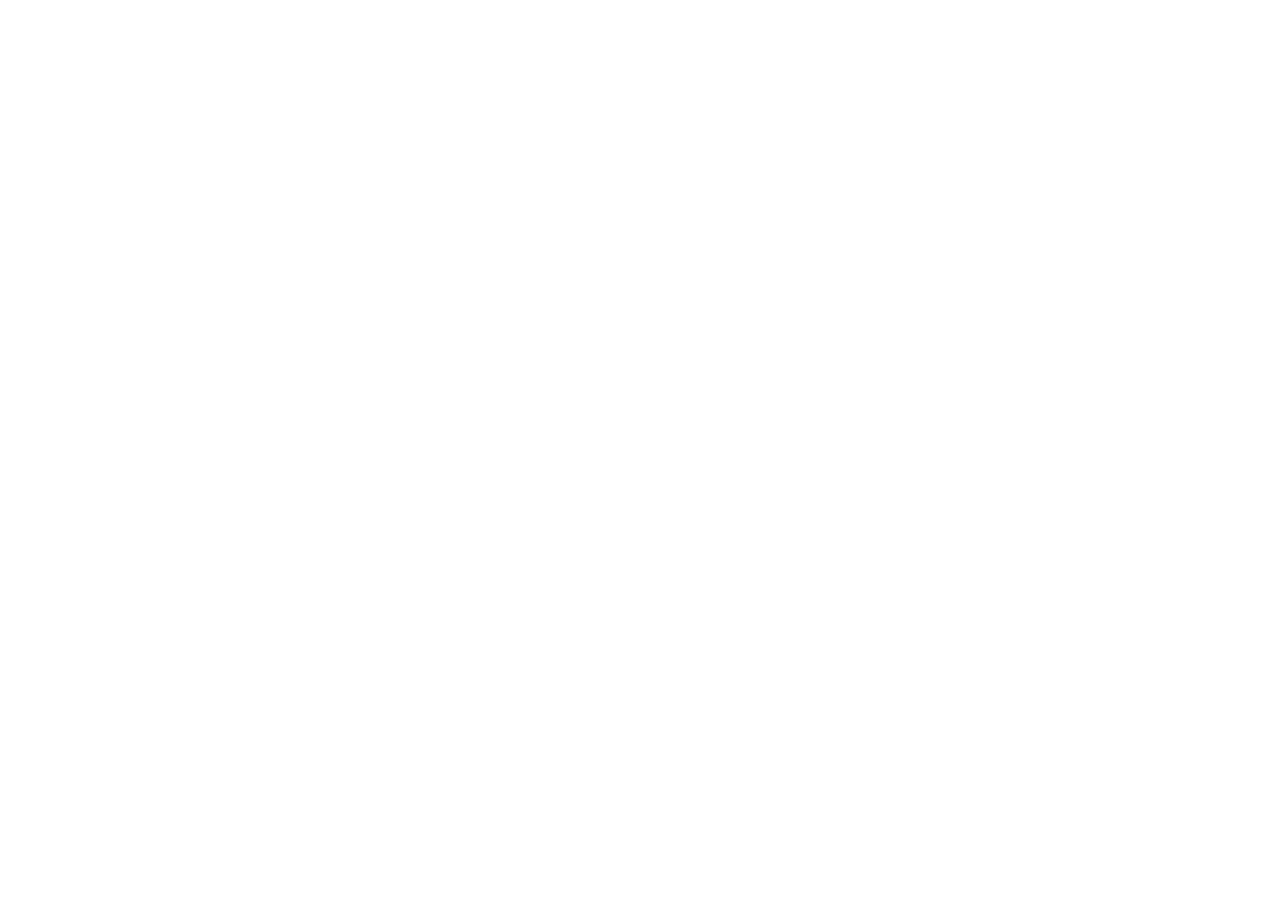
==== commit b46daed8: "– Margo temporary" ====
--- a/margo/index.html
+++ b/margo/index.html
@@ -63,9 +63,7 @@
         </div>
         <div data-v-4c674db3="" id="user-site">
             <div data-v-4c674db3="" class="template-container">
-                <div data-v-4c674db3="" class="red-flat background font-elegant" style="
-    height: 1440px;
-">
+                <div data-v-4c674db3="" class="red-flat background font-elegant">
                     <div class="bg">
                         <div class="bg-image"
                              style="background-image: url(&quot;https://cdn.launchaco.com/images/373627b1-69e2-4f8b-aa84-8c428535113a.png&quot;);"></div>
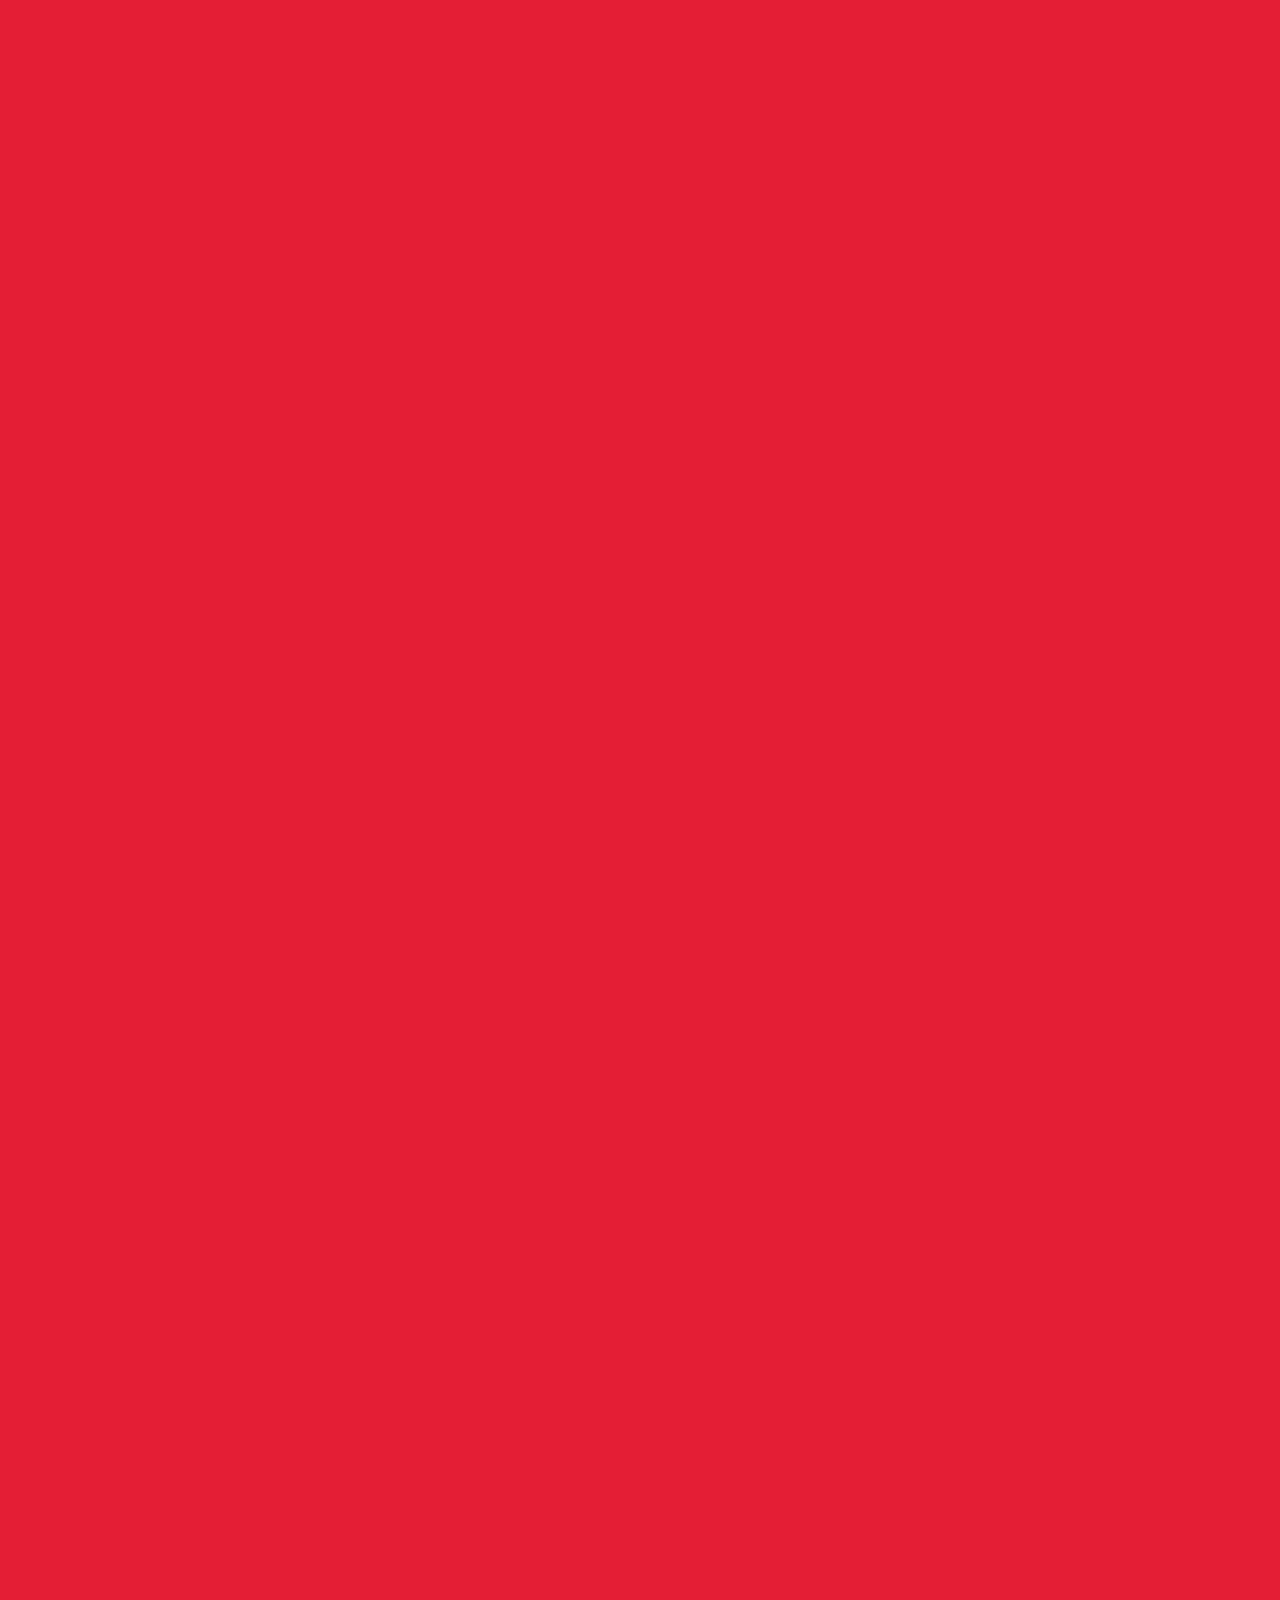
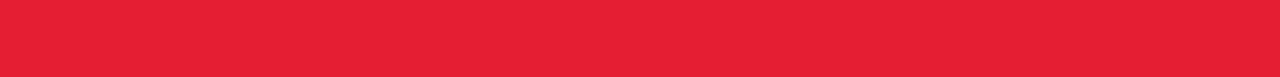
==== commit 60290c3d: "– Margo temporary" ====
--- a/margo/index.html
+++ b/margo/index.html
@@ -63,7 +63,9 @@
         </div>
         <div data-v-4c674db3="" id="user-site">
             <div data-v-4c674db3="" class="template-container">
-                <div data-v-4c674db3="" class="red-flat background font-elegant">
+                <div data-v-4c674db3="" class="red-flat background font-elegant" style="
+    height: 1677px;
+">
                     <div class="bg">
                         <div class="bg-image"
                              style="background-image: url(&quot;https://cdn.launchaco.com/images/373627b1-69e2-4f8b-aa84-8c428535113a.png&quot;);"></div>
